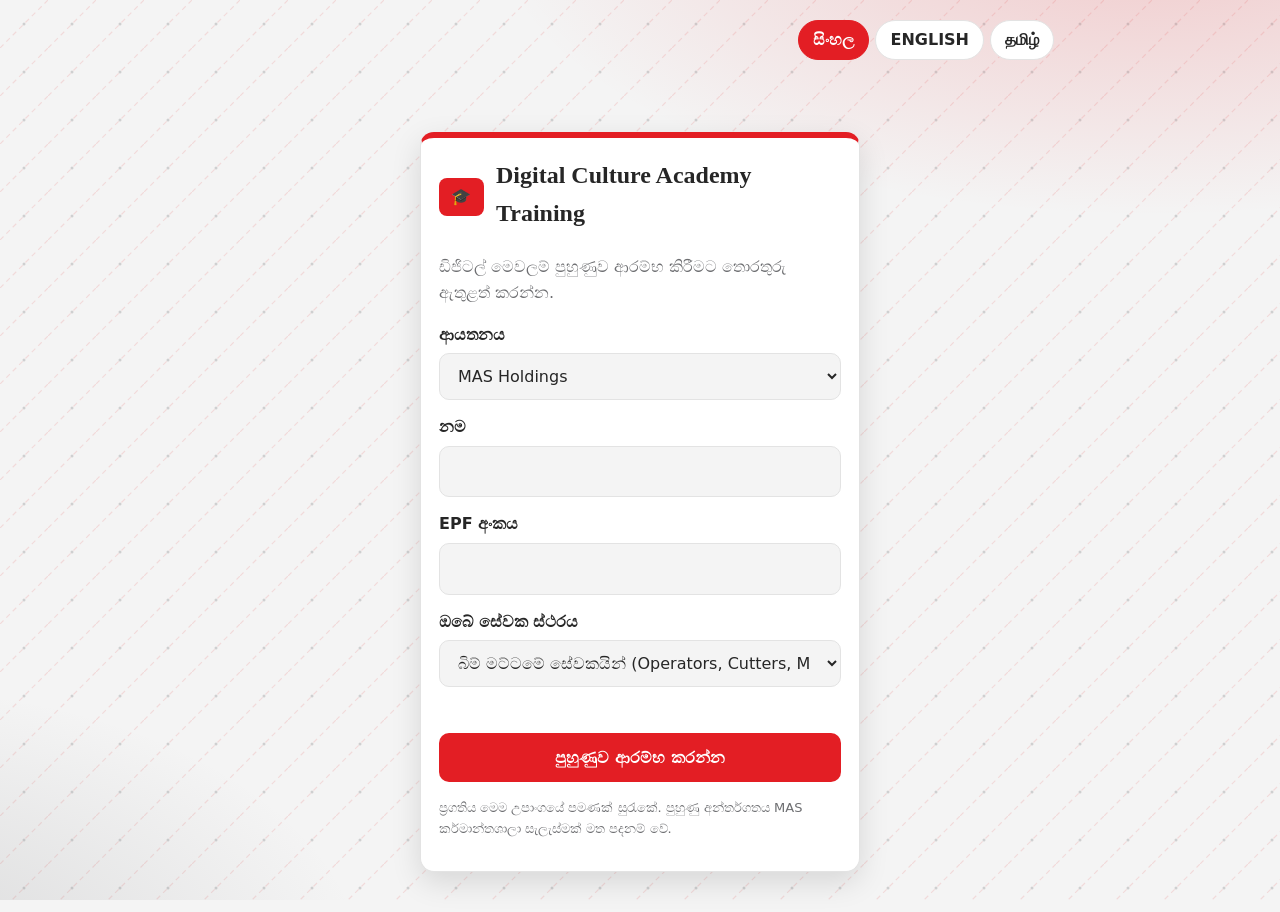
==== index.html @ 0a467a06 "Add files via upload" ====
<!DOCTYPE html>
<html lang="si"><head><meta charset="utf-8">
<meta name="viewport" content="width=device-width, initial-scale=1, viewport-fit=cover">
<title>Digital Culture Academy Training</title>
<style>
:root{box-sizing:border-box;padding-top:env(safe-area-inset-top,0px);padding-bottom:env(safe-area-inset-bottom,0px);--bg:#f4f4f4;--card:#fff;--tx:#262626;--mu:#6d6e71;--red:#e31e24;--bd:#e3e3e3;--ok:#1a8f4d;--soft:#fdeaea;color-scheme:light}
html{scroll-padding-top:env(safe-area-inset-top,0px)}
@media (prefers-color-scheme:dark){:root:not([data-theme="light"]){--bg:#1b1b1b;--card:#2a2a2a;--tx:#f2f2f2;--mu:#a7a9ac;--bd:#3d3d3d;--ok:#3ecf7a;--soft:#3a2223;color-scheme:dark}}
:root[data-theme="dark"]{--bg:#1b1b1b;--card:#2a2a2a;--tx:#f2f2f2;--mu:#a7a9ac;--bd:#3d3d3d;--ok:#3ecf7a;--soft:#3a2223;color-scheme:dark}
*{box-sizing:border-box}
html,body{margin:0}
body{background:var(--bg);color:var(--tx);font:16px/1.6 "Noto Sans Sinhala","Iskoola Pota","Nirmala UI",system-ui,-apple-system,"Segoe UI",sans-serif;min-height:100%}
.wrap{max-width:860px;margin:0 auto;padding:20px 16px 40px}
h1,h2,h3{font-family:Cambria,Georgia,"Noto Serif Sinhala",serif;margin:0 0 6px}
.hide{display:none!important}
.brand{display:flex;align-items:center;gap:12px;margin-bottom:6px}
.logo{background:var(--red);color:#fff;font-weight:800;letter-spacing:1px;padding:6px 12px;border-radius:8px;font-family:Arial,sans-serif}
.mu{color:var(--mu)}
.card{background:var(--card);border:1px solid var(--bd);border-radius:14px;padding:18px}
#login{max-width:440px;margin:8vh auto 0}
label{display:block;font-weight:600;margin:14px 0 6px}
input{width:100%;padding:12px 14px;border:1px solid var(--bd);border-radius:10px;font:inherit;background:var(--bg);color:var(--tx)}
input:focus,button:focus-visible{outline:2px solid var(--red);outline-offset:2px}
.btn{background:var(--red);color:#fff;border:0;border-radius:10px;padding:12px 18px;font:inherit;font-weight:700;cursor:pointer;width:100%;margin-top:18px}
.btn.ghost{background:transparent;color:var(--tx);border:1px solid var(--bd);width:auto;margin:0;padding:8px 14px;font-weight:600}
.err{color:var(--red);min-height:1.4em;margin-top:8px;font-size:14px}
.top{display:flex;justify-content:space-between;align-items:center;gap:10px;margin-bottom:16px}
.bar{height:10px;background:var(--bd);border-radius:6px;overflow:hidden}
.bar i{display:block;height:100%;background:var(--red);transition:width .3s}
.ways{display:flex;flex-wrap:wrap;gap:6px;margin:10px 0 18px}
.chip{font-size:12px;font-weight:700;padding:3px 10px;border-radius:20px;background:var(--soft);color:var(--red)}
.grid{display:grid;grid-template-columns:repeat(auto-fill,minmax(230px,1fr));gap:12px}
.tool{text-align:left;cursor:pointer;font:inherit;color:inherit;display:block;width:100%}
.tool:hover{border-color:var(--red)}
.ic{font-size:30px;line-height:1}
.tool h3{font-size:17px;margin:8px 0 4px}
.tool .bar{margin-top:10px;height:6px}
.steps{list-style:none;padding:0;margin:14px 0}
.steps li{display:flex;gap:12px;align-items:flex-start;padding:12px;border:1px solid var(--bd);border-radius:12px;margin-bottom:10px;background:var(--card)}
.steps input{width:22px;height:22px;margin-top:2px;accent-color:var(--red);flex:none}
.lab{font-size:12px;font-weight:700;color:var(--red);text-transform:uppercase}
.opt{display:block;width:100%;text-align:left;margin-top:8px;padding:12px;border:1px solid var(--bd);border-radius:10px;background:var(--bg);color:var(--tx);font:inherit;cursor:pointer}
.opt.good{border-color:var(--ok);background:var(--ok);color:#fff}
.opt.bad{border-color:var(--red)}
.tabs{display:flex;gap:8px;margin:14px 0}.tab{flex:1;padding:10px;border:1px solid var(--bd);border-radius:10px;background:var(--card);color:var(--tx);font:inherit;font-weight:700;cursor:pointer}.tab.on{background:var(--red);border-color:var(--red);color:#fff}select{width:100%;padding:12px 14px;border:1px solid var(--bd);border-radius:10px;font:inherit;background:var(--bg);color:var(--tx)}.kv{margin:0 0 10px}.kv b{color:var(--red)}ul.b{padding-left:20px;margin:6px 0}.star{background:var(--red);color:#fff}.note{font-size:13px;color:var(--mu);margin-top:16px}
.lang{display:flex;gap:6px;justify-content:flex-end;margin-bottom:10px}.lang button{padding:6px 14px;border:1px solid var(--bd);border-radius:20px;background:var(--card);color:var(--tx);font:inherit;font-weight:700;cursor:pointer}.lang button.on{background:var(--red);border-color:var(--red);color:#fff}.cert{border:6px double var(--red);border-radius:12px;padding:28px 16px;text-align:center;background:var(--card);margin-bottom:14px}.shot{border:2px dashed var(--bd);border-radius:12px;padding:22px;text-align:center;color:var(--mu);margin:8px 0 14px}img.sh{max-width:100%;border-radius:10px;border:1px solid var(--bd)}figure{margin:0 0 12px}.tab{font-size:14px}@media print{body *{visibility:hidden}#cert,#cert *{visibility:visible}#cert{position:absolute;left:0;top:0;width:100%}}body{background:radial-gradient(1100px 480px at 90% -8%,rgba(227,30,36,.20),transparent 60%),radial-gradient(900px 520px at -10% 108%,rgba(109,110,113,.20),transparent 55%),url("data:image/svg+xml,%3Csvg xmlns='http://www.w3.org/2000/svg' width='48' height='48'%3E%3Cpath d='M0 48L48 0' stroke='%23e31e24' stroke-opacity='.12' stroke-width='1.2' stroke-dasharray='5 4' fill='none'/%3E%3Ccircle cx='24' cy='24' r='1.5' fill='%236d6e71' fill-opacity='.28'/%3E%3C/svg%3E"),var(--bg);background-attachment:fixed}.top{background:linear-gradient(120deg,#e31e24,#7d0d12);color:#fff;border-radius:14px;padding:16px 18px}.top .mu{color:#ffe4e4}.top .btn.ghost{color:#fff;border-color:rgba(255,255,255,.7)}#login .card{border-top:6px solid var(--red);box-shadow:0 10px 30px rgba(0,0,0,.12)}.card{box-shadow:0 2px 10px rgba(0,0,0,.06)}.warn{background:var(--soft);border-left:4px solid var(--red);padding:10px 12px;border-radius:8px;margin:12px 0}ul.tips{list-style:none;padding-left:0}ul.tips li{padding-left:26px;position:relative;margin:9px 0}ul.tips li::before{content:"\2714";color:var(--ok);position:absolute;left:0;font-weight:700}</style></head>
<body><div class="wrap">
<div class="lang"><button data-l="si">සිංහල</button><button data-l="en">ENGLISH</button><button data-l="ta">தமிழ்</button></div>
<section id="login"><div class="card">
<div class="brand"><span class="logo">🎓</span><h1>Digital Culture Academy Training</h1></div>
<p class="mu" data-i="sub"></p>
<label for="co" data-i="co"></label><select id="co"><option>MAS Holdings</option><option>Coustermaize</option><option value="_o"></option></select>
<input id="co2" class="hide" style="margin-top:8px">
<label for="nm" data-i="nm"></label><input id="nm" autocomplete="name">
<label for="ep" data-i="ep"></label><input id="ep" inputmode="numeric" autocomplete="off">
<label for="ly" data-i="ly"></label><select id="ly"></select>
<div class="err" id="err" role="alert"></div>
<button class="btn" id="go" data-i="go"></button>
<p class="note" data-i="note"></p>
</div></section>
<section id="home" class="hide">
<div class="top"><div><h1 id="hi"></h1><div class="mu" id="sub"></div></div><button class="btn ghost" id="out" data-i="out"></button></div>
<div class="card"><b data-i="prog"></b> <span id="tp" class="mu"></span><div class="bar" style="margin-top:8px"><i id="tb"></i></div></div>
<div class="tabs"><button class="tab on" data-t="t1" data-i="t1"></button><button class="tab" data-t="t2" data-i="t2"></button><button class="tab" data-t="t3" data-i="t3"></button><button class="tab" data-t="t4" data-i="t4"></button></div>
<div id="t1"><div class="grid" id="grid"></div><p class="note" data-i="tn"></p></div>
<div id="t2" class="hide"></div><div id="t3" class="hide"></div><div id="t4" class="hide"></div>
</section>
<section id="mod" class="hide">
<button class="btn ghost" id="back" data-i="back"></button>
<div class="card" style="margin-top:14px">
<div class="ic" id="mi"></div><h2 id="mn"></h2><span class="chip" id="mw"></span>
<div id="mb"></div><ul class="steps" id="ms"></ul><div id="mq"></div>
</div></section>
</div>
<script>
var T=[
{i:'📊',n:'Digital Floor Dashboard',w:'Transparency',u:'TL, GL, Supervisors, IE, PCU, කළමනාකරුවන්',top:['පැයක ඉලක්කය vs සැබෑ ප්‍රතිදානය කියවීම','Live WIP, DHU සහ Downtime කේත','Line bottleneck හඳුනාගැනීම, Power BI/MES දත්ත'],f:'Line අසල Shop-floor huddles සහ Power BI/MES අභ්‍යාස',tips:['මුරය අවසානයේ නොව පැයෙන් පැය දත්ත යාවත්කාලීන කරන්න','අගයන් වෙනස් නොකර bottleneck එක හඳුනාගන්න','Downtime හේතු නිවැරදි කේතයෙන් සටහන් කර huddle එකේ සමාලෝචනය කරන්න'],k:'පැයක දත්ත නිරවද්‍යතාවය; DHU/WIP විචල්‍යතා ක්ෂණිකව හඳුනාගැනීම',q:[{q:'Dashboard දත්ත ඇතුළත් කළ යුත්තේ?',o:['මුරය අවසානයේ එකවර','පැයෙන් පැය','සතියකට වරක්'],a:1},{q:'DHU යනු?',o:['Defects per Hundred Units','Daily Hours Used','Digital Hub Update'],a:0}]},
{i:'👤',n:'Oracle Cloud HCM Self-Service',w:'Transparency',u:'සියලු Associates, TL, GL, කළමනාකරුවන්',top:['ආරක්ෂිත පිවිසුම','නිවාඩු ඉල්ලීම, Payslips, පෞද්ගලික තොරතුරු','කළමනාකරුවන්: Worklist හරහා අනුමැතිය'],f:'Kiosk/Mobile පරීක්ෂණ උපාංග සහ ද්විභාෂා දෘශ්‍ය මාර්ගෝපදේශ',tips:['නිවාඩු ඉල්ලන්න කලින් ශේෂය බලා නිවැරදි වර්ගය තෝරන්න','Kiosk භාවිතයෙන් පසු Sign out වන්න; මුරපද/OTP අන් අයට නොදෙන්න','TL/Supervisors දිනපතා Worklist බලා නිවාඩු නියමිත වේලාවට අනුමත/ප්‍රතික්ෂේප කරන්න'],k:'HR වෙත සාමාන්‍ය විමසීම් අඩුවීම; ස්වයං-සේවා භාවිතය',q:[{q:'Kiosk එකක වැඩ ඉවර වූ පසු?',o:['එසේම තබන්න','Sign out වන්න','යහළුවාට මුරපදය දෙන්න'],a:1},{q:'නිවාඩු අනුමැතිය ප්‍රමාද වුණොත්?',o:['බලපෑමක් නැත','වැටුප් ගණනයට බලපෑ හැක','Dashboard නතර වේ'],a:1}]},
{i:'🚨',n:'Andon System',w:'Risk',u:'Associates, TL, GL, Mechanics, Line QC',top:['Line-stop බලය (Jidoka)','දෝෂ වර්ග: Quality, Machine, Material, Safety','Timed escalation සහ RCA සමඟ ඇමතුම වැසීම'],f:'Line එකේ Mock Drills සහ මුර අනුව Roleplay',tips:['බොත්තම එබූ සේවකයාට දොස් නොකියා අගය කරන්න','එක් එක් මුරයට/දෝෂ වර්ගයට නම් කළ වගකිවයුත්තෙකු පුවරුවේ තබන්න','RCA සටහන් නොකර signal එක Reset කරන්න එපා','Escalation කාල (L1 TL තත්පර 30–90, L2 මිනිත්තු 2, L3 මිනිත්තු 5–10) නිදර්ශනයකි; MOS සමඟ තහවුරු කරන්න'],k:'Signal-to-Resolution Time (SRT) අඩුවීම; Repeat calls අවම වීම',q:[{q:'Andon බොත්තම එබූ සේවකයාට?',o:['දොස් කියන්න','අගය කරන්න','නොසලකන්න'],a:1},{q:'ගැටලුව විසඳූ පසු Reset කිරීමට පෙර?',o:['RCA සටහන් කිරීම','කිසිවක් නැත','Dashboard වසන්න'],a:0}]},
{i:'🧵',n:'3D Digital Co-creation',w:'Collaboration',u:'Designers, 3D Technologists, Pattern Makers, Merchandisers',top:['Browzwear / CLO / Optitex භාවිතය','MAS Scan Hub: සත්‍ය Stretch/Drape දත්ත','Inclusive Avatars මත Stress mapping; CLO-SET annotations සහ Virtual sign-off'],f:'Digital Sandbox හි Project Lab සැසි',tips:['සාමාන්‍ය fabric settings වෙනුවට Scan Hub Digital Twin දත්ත භාවිත කරන්න','කැපීමට පෙර Stress/Pressure mapping සහ grading පරීක්ෂා කරන්න','නාමකරණ රීති සහ Version Control පවත්වා, Virtual sign-off ලද version එක පමණක් නිෂ්පාදනයට දෙන්න','ඊමේල් වෙනුවට 3D ආකෘතිය මත Annotations යොදන්න'],k:'First-time-right සාම්පල වැඩිවීම; භෞතික සාම්පල නාස්තිය අඩුවීම',q:[{q:'නිෂ්පාදනයට මුදා හැරිය යුත්තේ?',o:['ඕනෑම version එකක්','ගනුදෙනුකරු Virtual sign-off කළ version එක','අලුත්ම ගොනුව'],a:1},{q:'MAS Scan Hub හි වටිනාකම?',o:['සත්‍ය Stretch/Drape දත්ත සැපයීම','Payslip මුද්‍රණය','Andon signal'],a:0}]},
{i:'⚙️',n:'SAP System',w:'Digital Training',u:'PCU, Stores, Procurement, QA, IE, Planning',top:['Clean Master Data: BOM, Routing, Work centers','PP (MRP), MM (GRN, තොග), QM (දෝෂ වාර්තා)'],f:'Role-based UAT Sandbox අභ්‍යාස සහ ක්‍රියාවලි සිතියම්ගත කිරීම',tips:['මිනුම් ඒකක හා ප්‍රමාණ නිවැරදිව පරීක්ෂා කරන්න','GRN සහ තොග නිකුත් කිරීම එසැණින් SAP MM හි සටහන් කරන්න','WhatsApp/පෞද්ගලික Excel workarounds නවත්වා SAP ක්‍රියාවලියේම ගනුදෙනු කරන්න'],k:'තොග විෂමතා සහ Engineering change දෝෂ අඩුවීම',q:[{q:'GRN සටහන් නොකළොත්?',o:['MRP හි ව්‍යාජ හිඟයක් පෙනේ','කිසිවක් නොවේ','Andon නතර වේ'],a:0},{q:'Workarounds (WhatsApp/Excel) ගැන?',o:['දිරිමත් කරන්න','නවත්වා SAP තුළම ගනුදෙනු කරන්න','රහසිගතව කරන්න'],a:1}]},
{i:'🗂️',n:'HRIS (Core HR & Payroll)',w:'Digital Training',u:'HR Executives, Payroll Officers, T&A Clerks',top:['බඳවා ගැනීම්/ඉවත් කිරීම්; නිවැරදි Legal Employer/BU','Biometric පැමිණීම සැසඳීම','EPF/ETF/APIT අනුකූලතාව සහ Audit readiness'],f:'Payroll parallel-testing සමඟ Role-based වැඩමුළු',tips:['නව සේවකයා ඇතුළත් කිරීමේදී Legal Employer, BU, Biometric ID තහවුරු කරන්න','දත්ත ඇතුළත් කරන්නා සහ අනුමත කරන්නා වෙන් කරන්න (Segregation of duties)','හැඳුනුම්පත්, බැංකු, වැටුප් වාර්තා අනාරක්ෂිත හෝ පෞද්ගලික උපාංගවල ගබඩා නොකරන්න'],k:'වැටුප් ගණනය දෝෂ සහ HR Audit failures බිංදුව',q:[{q:'Legal Employer වැරදි ලෙස තේරුවොත්?',o:['වැටුප් සැකසුම අසාර්ථක විය හැක','බලපෑමක් නැත','Dashboard යාවත්කාලීන වේ'],a:0},{q:'Segregation of duties යනු?',o:['ඇතුළත් කරන්නා සහ අනුමත කරන්නා වෙන් කිරීම','එකම අයෙකු සියල්ල කිරීම','දත්ත මැකීම'],a:0}]},
{i:'📁',n:'SharePoint',w:'Collaboration',u:'TL/GL (මූලික), කාර්යාලීය සහ තාක්ෂණික කාර්ය මණ්ඩලය',top:['Document Libraries, Permission levels','Version History, Check-in/Check-out','Co-authoring; email attachments වෙනුවට links'],f:'MS Teams සමඟ අන්තර්ක්‍රියාකාරී සැසි සහ ගොනු සංවිධාන අභ්‍යාස',tips:['Attachments වෙනුවට SharePoint link බෙදාගන්න','"Anyone with the link" භාවිත නොකර අදාළ අයට පමණක් View/Edit දෙන්න','වැදගත් SOP edit කිරීමේදී Check-out සහ Version History භාවිත කරන්න'],k:'වැරදි/පැරණි SOP හෝ Tech Pack භාවිතය නතර වීම',q:[{q:'Share කිරීමට හොඳම ක්‍රමය?',o:['Email attachment','SharePoint link (සීමිත අවසර සමඟ)','Anyone with the link'],a:1},{q:'SOP edit කිරීමේදී?',o:['Check-out + Version History','පිටපත් කිහිපයක් කරන්න','Desktop එකේ සුරකින්න'],a:0}]},
{i:'🤖',n:'AI Prompting',w:'Aspire to Inspire',u:'කාර්යාලීය, IE, Planning, HR, 3D Design, කළමනාකරුවන්',top:['Prompt: Role + Context + Task + Constraints + Format','Power BI/Excel/වාර්තා සාරාංශ','Brand IP සහ PII ආරක්ෂාව; මිනිස් සත්‍යාපනය'],f:'Prompt Engineering වැඩමුළු සහ Brand IP Case Studies',tips:['IT අනුමත Enterprise AI (උදා: Copilot) පමණක් භාවිත කරන්න','නිකුත් නොකළ මෝස්තර, Tech Packs, මිල, Scan Hub දත්ත, සේවක PII පොදු AI අඩවිවලට නොදාන්න','AI පිළිතුරු (Excel/DAX/වාර්තා) භාවිතයට පෙර මිනිසා සත්‍යාපනය කරන්න (Human-in-the-loop)'],k:'වාර්තා කාලය අඩුවීම; Brand IP/PII කාන්දුවීම් බිංදුව',q:[{q:'අනුමත නොකළ පොදු AI අඩවියකට දැමිය හැක්කේ?',o:['නිකුත් නොකළ මෝස්තර','රහස් නොවන සාමාන්‍ය ප්‍රශ්නයක්','Tech Pack'],a:1},{q:'Prompt ව්‍යුහයට අයත් නොවන්නේ?',o:['Role','Constraints','Password'],a:2}]}
];
var PRI=[[2,1],[0,2,1],[4,5,3,6,7],[0,2,1,7]];
var LY={si:['බිම් මට්ටමේ සේවකයින් (Operators, Cutters, Mechanics, Helpers)','පෙරමුණු නායකයින් (TL, GL, Supervisors, QC)','තාක්ෂණික හා පරිපාලන (IE, PCU, Stores, QA, HR, Designers)','කර්මාන්තශාලා කළමනාකාරිත්වය'],ta:['பணித்தள ஊழியர்கள் (Operators, Cutters, Mechanics, Helpers)','முன்னணித் தலைவர்கள் (TL, GL, Supervisors, QC)','தொழில்நுட்ப மற்றும் நிர்வாகப் பணியாளர்கள் (IE, PCU, Stores, QA, HR, Designers)','தொழிற்சாலை நிர்வாகம்']};
var I={si:{sub:'ඩිජිටල් මෙවලම් පුහුණුව ආරම්භ කිරීමට තොරතුරු ඇතුළත් කරන්න.',co:'ආයතනය',oth:'වෙනත් (නම ටයිප් කරන්න)',nm:'නම',ep:'EPF අංකය',ly:'ඔබේ සේවක ස්ථරය',go:'පුහුණුව ආරම්භ කරන්න',note:'ප්‍රගතිය මෙම උපාංගයේ පමණක් සුරැකේ. පුහුණු අන්තර්ගතය MAS කර්මාන්තශාලා සැලැස්මක් මත පදනම් වේ.',out:'ඉවත් වන්න',hi:'ආයුබෝවන්, ',prog:'මුළු ප්‍රගතිය',t1:'මෙවලම්',t2:'සැලැස්ම',t3:'දැනුම',t4:'සහතිකය',star:'★ ප්‍රමුඛ',done:'සම්පූර්ණයි ✓',back:'← මෙවලම් වෙත',who:'කාටද',top:'පුහුණු විෂය මාලාව',fmt:'පුහුණු ආකෘතිය',tips:'අනුගමනය කළ යුතු උපදෙස්',kpi:'සාර්ථකත්ව මිනුම (KPI)',s1:'විෂය මාලාව සහ උපදෙස් කියවා තේරුම් ගත්තා',s2:'පුහුණු ආකෘතිය අනුව ප්‍රායෝගික අභ්‍යාසය කළා',s3:'ඉහත උපදෙස් දෛනික රාජකාරියේදී අනුගමනය කරන බවට පොරොන්දු වෙමි',shot:'තිර රූප',shotph:'තිර රූප ඉක්මනින් එකතු කෙරේ',ban:'',ct:'සම්පූර්ණ කිරීමේ සහතිකය',cb1:'මෙයින් සහතික කරනුයේ:',cb2:'ඩිජිටල් මෙවලම් පුහුණුවේ තම ස්ථරයට අදාළ ප්‍රමුඛ මෙවලම් සාර්ථකව සම්පූර්ණ කළ බවයි.',cl:'ඔබේ ස්ථරයේ ★ ප්‍රමුඛ මෙවලම් සියල්ල 100% කළ විට සහතිකය ලැබේ. ඉතිරි: ',pr:'මුද්‍රණය / PDF ලෙස සුරකින්න',e1:'ආයතනයේ නම ඇතුළත් කරන්න.',e2:'කරුණාකර නම ඇතුළත් කරන්න.',e3:'EPF අංකය ඉලක්කම් 3–10 ක් විය යුතුය.',tn:'★ = ඔබේ ස්ථරයට ප්‍රමුඛ මෙවලම්. හැම මෙවලමකම: කරුණු ඉගෙන ගන්න, අභ්‍යාසය කරන්න, quiz එක නිවැරදිව පිළිතුරු දෙන්න.',sg:'සුභ පැතුම්! මෙම මෙවලමේ පුහුණුව සම්පූර්ණයි ✓'},
ta:{sub:'பயிற்சியைத் தொடங்க விவரங்களை உள்ளிடவும்.',co:'நிறுவனம்',oth:'மற்றவை (பெயரை உள்ளிடவும்)',nm:'பெயர்',ep:'EPF எண்',ly:'உங்கள் பணியாளர் நிலை',go:'பயிற்சியைத் தொடங்கு',note:'முன்னேற்றம் இந்தச் சாதனத்தில் மட்டுமே சேமிக்கப்படும். பயிற்சி உள்ளடக்கம் MAS தொழிற்சாலைத் திட்டத்தை அடிப்படையாகக் கொண்டது.',out:'வெளியேறு',hi:'வணக்கம், ',prog:'மொத்த முன்னேற்றம்',t1:'கருவிகள்',t2:'திட்டம்',t3:'அறிவு',t4:'சான்றிதழ்',star:'★ முக்கியம்',done:'முடிந்தது ✓',back:'← கருவிகளுக்குத் திரும்பு',who:'யாருக்கு',top:'பாடத்திட்டம்',fmt:'பயிற்சி முறை',tips:'பின்பற்ற வேண்டிய வழிகாட்டல்கள்',kpi:'வெற்றி அளவீடு (KPI)',s1:'பாடத்திட்டத்தையும் வழிகாட்டல்களையும் படித்துப் புரிந்துகொண்டேன்',s2:'பயிற்சி முறைப்படி நடைமுறைப் பயிற்சி செய்தேன்',s3:'மேற்கண்ட வழிகாட்டல்களை அன்றாடப் பணியில் பின்பற்றுவேன்',shot:'திரைப்பிடிப்புகள்',shotph:'திரைப்பிடிப்புகள் விரைவில் சேர்க்கப்படும்',ban:'குறிப்பு: பாடத்திட்டம், வழிகாட்டல்கள், வினாடி வினா ஆகியவை தற்போது சிங்களத்தில் மட்டுமே உள்ளன.',ct:'நிறைவுச் சான்றிதழ்',cb1:'இதன் மூலம் சான்றளிக்கப்படுவது:',cb2:'டிஜிட்டல் கருவிகள் பயிற்சியில் தனது நிலைக்கான முக்கிய கருவிகளை வெற்றிகரமாக நிறைவு செய்துள்ளார்.',cl:'உங்கள் நிலைக்கான ★ முக்கிய கருவிகள் அனைத்தையும் 100% முடித்தால் சான்றிதழ் கிடைக்கும். மீதமுள்ளவை: ',pr:'அச்சிடு / PDF ஆகச் சேமி',e1:'நிறுவனத்தின் பெயரை உள்ளிடவும்.',e2:'பெயரை உள்ளிடவும்.',e3:'EPF எண் 3–10 இலக்கங்களாக இருக்க வேண்டும்.',tn:'★ = உங்கள் நிலைக்கு முக்கிய கருவிகள். ஒவ்வொரு கருவியிலும்: படிக்கவும், பயிற்சி செய்யவும், வினாடி வினாவுக்குச் சரியாகப் பதிலளிக்கவும்.',sg:'வாழ்த்துகள்! இந்தக் கருவியின் பயிற்சி நிறைவடைந்தது ✓'}};
var TIPS_SI=[["වැඩ මුරය අවසානයේදී එකවර දත්ත පිරවීම නතර කර පැයෙන් පැය සජීවී ප්‍රතිදානය යාවත්කාලීන කරන්න.", "අඩු කාර්යක්ෂමතාවයක් හෝ ඉහළ WIP ප්‍රමාණයක් පෙන්වන විට අගයන් වෙනස් නොකර Line bottleneck ස්ථානය හඳුනා ගැනීමට එය යොදා ගන්න.", "යන්ත්‍ර දෝෂ, අමුද්‍රව්‍ය ප්‍රමාද හෝ Style changeover වැනි Downtime හේතු නිවැරදි කේත යටතේ සටහන් කර දෛනික Line huddles වලදී ඒවා සමාලෝචනය කරන්න."], ["නිවාඩු ඉල්ලුම් කිරීමේදී (Navigator -> Me -> Absences) ඔබේ ඉතිරි නිවාඩු ශේෂය කලින් පරීක්ෂා කර නිවැරදි නිවාඩු වර්ගය තෝරන්න.", "පොදු Kiosk උපාංගයක් භාවිත කළ සැණින් අනිවාර්යයෙන්ම Sign out වන්න; කිසි විටෙකත් මුරපද හෝ OTP අංක අන් අයට ලබා නොදෙන්න.", "TLs සහ Supervisors දිනපතා Navigator -> My Team -> Worklist පරීක්ෂා කර නිවාඩු ඉල්ලීම් නියමිත වේලාවට අනුමත කිරීම හෝ ප්‍රතික්ෂේප කිරීම සිදු කරන්න.", "Payslips හා Total compensation statements මාසිකව පරීක්ෂා කර, ගැටලුවක් ඇත්නම් Oracle HR Help Desk හරහා නිල වශයෙන් යොමු කරන්න."], ["දෝෂ සහිත ඇඟලුම් ඉදිරියට යාම වැළැක්වීමට Andon බොත්තම එබූ සේවකයාට දොස් නොකියා ඔහුව හෝ ඇයව අගය කරන්න.", "වගකීම බෙදී යාම වැළැක්වීමට, එක් එක් වැඩ මුරයට හා දෝෂ වර්ගයට (Quality, Machine, Material, Safety) නම් කළ වගකිවයුත්තෙකු පුවරුවේ ප්‍රදර්ශනය කරන්න.", "ගැටලුව විසඳූ පසු Root Cause Analysis (RCA) සටහන් නොකර සංඥාව Reset කිරීමෙන් වළකින්න; Signal-to-Resolution Time (SRT) දත්ත සතිපතා සමාලෝචනය කරන්න."], ["මෘදුකාංගයේ සාමාන්‍ය රෙදිපිළි සැකසුම් වෙනුවට MAS Scan Hub මඟින් සැකසූ සත්‍ය Stretch හා Drape සහිත Digital Twin දත්ත පමණක් භාවිත කරන්න.", "භෞතික රෙදි කැපීමට පෙර Inclusive Avatars මත Stress/Pressure mapping සහ Graphic grading පරීක්ෂා කර Fit දෝෂ ඉවත් කරන්න.", "CLO-SET හෝ Stylezone හි දැඩි නාමකරණ රීති හා Version Control පවත්වාගෙන යමින් ගනුදෙනුකරුගේ Virtual sign-off ලද සංස්කරණය පමණක් නිෂ්පාදනයට මුදා හරින්න.", "දීර්ඝ ඊමේල් පණිවිඩ වෙනුවට 3D ආකෘතිය මත ඍජුවම 3D Annotations හා සජීවී සටහන් යොදා අදහස් හුවමාරු කරන්න."], ["Material Master, BOM, Work center සහ Routing දත්ත ඇතුළත් කිරීමේදී මිනුම් ඒකක හා ප්‍රමාණ නිවැරදිව පරීක්ෂා කර Clean Data පවත්වා ගන්න.", "ගබඩාවට ලැබෙන අමුද්‍රව්‍ය (GRN) හා තොග නිකුත් කිරීම් එසැණින් SAP MM හි සටහන් කරන්න; නැතහොත් MRP ධාවනයේදී ව්‍යාජ හිඟයක් පෙන්වයි.", "WhatsApp හෝ පෞද්ගලික Excel පත්‍රිකා හරහා සිදු කරන අතුරු ක්‍රම (Workarounds) සම්පූර්ණයෙන් නතර කර SAP සම්මත ක්‍රියාවලිය තුළම ගනුදෙනු කරන්න."], ["නව සේවකයින් පද්ධතියට ඇතුළත් කිරීමේදී නිවැරදි Legal Employer, Business Unit සහ Biometric ID අංක නිවැරදිව ගැළපේ දැයි තහවුරු කරන්න.", "Oracle Advanced HCM Controls මූලධර්මවලට අනුකූලව වැටුප් දත්ත ඇතුළත් කරන නිලධාරියා සහ එය අනුමත කරන නිලධාරියා වෙන් කර (Segregation of duties) තබා ගන්න.", "හැඳුනුම්පත්, බැංකු සහ වැටුප් තොරතුරු ඇතුළත් HRIS වාර්තා අනාරක්ෂිත පරිගණකවල හෝ පෞද්ගලික උපාංගවල ගබඩා කිරීමෙන් වළකින්න."], ["එකම ගොනුවේ පිටපත් ගණනාවක් Email attachments ලෙස යැවීම නතර කර SharePoint සබැඳිය (Link) පමණක් බෙදා ගන්න.", "ෆෝල්ඩර හා ගොනු සඳහා \"Anyone with the link\" විකල්පය භාවිත නොකර අදාළ පුද්ගලයින්ට පමණක් View හෝ Edit ප්‍රවේශ අවසර සීමා කරන්න.", "වැදගත් SOP ලේඛන සංස්කරණය කිරීමේදී Check-out විධානය සහ Version History භාවිත කර අත්වැරදීමකින් දත්ත මැකී යාම වළක්වා ගන්න."], ["නිවැරදි ප්‍රතිඵල ලබා ගැනීමට Role + Context + Task + Constraints + Format ව්‍යුහයෙන් Prompt ලියන්න (උදා: \"ඇඟලුම් කර්මාන්තශාලාවක IE කෙනෙකු ලෙස, පහත නිර්නාමික මැහුම් දත්ත ඇසුරින් පැයක ඉලක්කය සපුරාලීමට පියවර 3 ක සැලැස්මක් වගුවකින් දෙන්න\").", "නිකුත් නොකළ මෝස්තර, Tech Packs, මිල ගණන්, MAS Scan Hub දත්ත හෝ සේවක පෞද්ගලික PII තොරතුරු කිසි විටෙකත් අනුමත නොකළ පොදු AI වෙබ් අඩවිවලට ඇතුළත් නොකරන්න.", "AI මඟින් ලබා දෙන Excel/DAX සූත්‍ර හෝ වාර්තා කෙලින්ම භාවිත නොකර, අවසන් තීරණයට පෙර මිනිස් විනිශ්චයෙන් සත්‍යාපනය (Human-in-the-loop) කරන්න."]];var RISK_SI=["මිනිත්තු 480 ක සම්මත මුරයක, පැයක ඉලක්කය, Live WIP, DHU, අක්‍රිය කාල හේතු සහ කාර්යක්ෂමතාව නිසි වේලාවට සටහන් වූ විට පමණක් පුවරුවේ ප්‍රයෝජනය ලැබේ. දවස පුරා කඩදාසියේ ලියා මුරය අවසානයේ එකවර ඇතුළත් කිරීමෙන් සජීවී පාලනය සම්පූර්ණයෙන්ම බිඳ වැටේ.", "බිම් මට්ටමේ සේවකයින් පොදු Kiosk හෝ හවුල් ටැබ්ලට් හරහා පිවිසෙන නිසා ගිණුම් ආරක්ෂාව ගැන දැඩි සැලකිල්ලක් අවශ්‍යයි. කළමනාකරුවන් නිවාඩු අනුමැතිය ප්‍රමාද කළොත් මාසික වැටුප් ගණනයට ඍජුවම බාධා විය හැක (Oracle Release 26A මාර්ගෝපදේශය).", "Andon යනු ආලෝක සංඥාවක් පමණක් නොව, දෝෂයක් දුටු සැනින් පේළිය නැවැත්වීමේ බලය සේවකයාට දෙන පද්ධතියකි (Toyota Jidoka). නිෂ්පාදන පීඩනයෙන් ඇමතුම් යටපත් කිරීම හෝ බොත්තම එබූවන්ට දොස් කීම නිසා සති කිහිපයකින් භාවිතය බිඳ වැටේ. Escalation කාල (L1 TL තත්පර 30–90, L2 Supervisor මිනිත්තු 2, L3 Maintenance මිනිත්තු 5–10) නිදර්ශන පමණි; සැබෑ අගයන් MOS කණ්ඩායම සමඟ තහවුරු කරගන්න.", "3D ගොනු නිසි ලෙස පාලනය නොකළහොත් කැපුම් හා මැහුම් අංශ වෙත පැරණි සංස්කරණ යාමේ අවදානමක් පවතී.", "වැරදි Master Data හෝ ප්‍රමාද වූ දත්ත ඇතුළත් කිරීම් නිසා MRP ගණනය වැරදී අනවශ්‍ය මිලදී ගැනීම් හෝ නිෂ්පාදන ප්‍රමාද ඇති වේ.", "HR නිලධාරීන්ට \"Zero-audit failure\", EPF, ETF, APIT අනුකූලතාව සහ Biometric දත්ත හැසිරවීම ප්‍රමුඛයි. සේවකයෙකු නිර්මාණයේදී නිවැරදි Legal Employer තේරීමට අපොහොසත් වීමෙන් මාසය අවසානයේ මුළු වැටුප් සැකසුමම අසාර්ථක වූ උදාහරණයක් ඇත.", "SOP, ගුණාත්මක විගණන වාර්තා සහ Tech Packs සඳහා SharePoint \"තනි සත්‍ය මූලාශ්‍රය\" (Single Source of Truth) ලෙස භාවිත කළ යුතුයි.", "MAS සේවය කරන ගෝලීය සන්නාමවල (Victoria’s Secret, Calvin Klein, Marks & Spencer ආදී) Brand IP ආරක්ෂාව ප්‍රමුඛතාවය නිසා IT අනුමත Enterprise AI මෙවලම් (ආයතනික දත්ත ආරක්ෂිත Microsoft Copilot, CLO AI වැනි) පමණක් භාවිත කළ යුතුයි."];var E=[{"u": "TL, GL, Supervisors, IE, PCU, managers", "top": ["Reading hourly target vs actual output", "Live WIP, DHU and Downtime codes", "Finding line bottlenecks with Power BI/MES data"], "f": "Short shop-floor huddles beside the line and Power BI/MES hands-on exercises", "k": "Hourly data accuracy; instant detection of DHU and WIP variances", "risk": "In a standard 480-minute shift, the board is useful only when the hourly target, live WIP, DHU, downtime reasons and efficiency are recorded on time. Writing on paper all day and entering everything at shift end breaks live control completely.", "tips": ["Stop filling in data all at once at the end of the shift; update live output hour by hour.", "When low efficiency or high WIP shows, use it to find the line bottleneck without altering the values.", "Record downtime reasons (machine faults, material delays, style changeovers) under the correct codes and review them at daily line huddles."], "q": [{"q": "When should dashboard data be entered?", "o": ["All at once at shift end", "Hour by hour", "Once a week"]}, {"q": "What does DHU stand for?", "o": ["Defects per Hundred Units", "Daily Hours Used", "Digital Hub Update"]}]}, {"u": "All associates, TL, GL, managers", "top": ["Secure login", "Leave requests, payslips, personal details", "Managers: approvals through the Worklist"], "f": "Kiosk/mobile test devices and bilingual visual guides", "k": "Fewer routine HR queries; self-service usage", "risk": "Floor associates log in through shared kiosk computers or tablets, so account security needs strict care. If managers delay leave approvals, monthly payroll calculation can be disrupted (Oracle Release 26A guide).", "tips": ["When applying for leave (Navigator -> Me -> Absences), first check your leave balance and choose the correct leave type.", "Always sign out right after using a shared kiosk; never share passwords or OTP numbers with anyone.", "TLs and Supervisors must check Navigator -> My Team -> Worklist daily and approve or reject leave requests on time.", "Check payslips and total compensation statements every month; if there is a problem, raise it officially through the Oracle HR Help Desk."], "q": [{"q": "What to do when you finish at a kiosk?", "o": ["Leave it as it is", "Sign out", "Give your password to a friend"]}, {"q": "If leave approval is delayed?", "o": ["No effect", "It can affect payroll calculation", "The dashboard stops"]}]}, {"u": "Associates, TL, GL, mechanics, line QC", "top": ["Line-stop authority (Jidoka)", "Fault types: Quality, Machine, Material, Safety", "Timed escalation and closing the call with RCA"], "f": "Mock drills on the line and role-play by shift", "k": "Lower Signal-to-Resolution Time (SRT); fewer repeat calls", "risk": "Under Toyota Jidoka, Andon is not just a light signal but the authority to stop the line the moment a fault is seen. If managers suppress calls under production pressure or blame people who press the button, usage collapses within weeks. Example escalation times (L1 TL 30–90 seconds, L2 Supervisor 2 minutes, L3 Maintenance 5–10 minutes) are illustrative; confirm real values with the MOS team.", "tips": ["Do not blame the associate who presses the Andon button; appreciate them so defective garments do not move forward.", "Display a named responsible person for each shift and fault type (Quality, Machine, Material, Safety) on the board to avoid shared responsibility.", "Do not reset the signal before recording the Root Cause Analysis (RCA); review SRT data weekly."], "q": [{"q": "How should the associate who pressed Andon be treated?", "o": ["Blame them", "Appreciate them", "Ignore them"]}, {"q": "Before resetting after the issue is solved?", "o": ["Record the RCA", "Nothing", "Close the dashboard"]}]}, {"u": "Designers, 3D technologists, pattern makers, merchandisers", "top": ["Using Browzwear / CLO / Optitex", "MAS Scan Hub: real stretch and drape data", "Stress mapping on inclusive avatars; CLO-SET annotations and virtual sign-off"], "f": "Project lab sessions in a digital sandbox", "k": "More first-time-right samples; less physical sample waste", "risk": "If 3D files are not controlled properly, old versions can reach the cutting and sewing departments.", "tips": ["Use only Digital Twin data with real stretch and drape from the MAS Scan Hub, not generic fabric settings in the software.", "Before cutting physical fabric, check stress/pressure mapping on inclusive avatars and graphic grading to remove fit errors.", "Keep strict naming rules and version control in CLO-SET or Stylezone; release to production only the version with the customer’s virtual sign-off.", "Instead of long emails, exchange feedback with 3D annotations and live notes directly on the 3D model."], "q": [{"q": "What should be released to production?", "o": ["Any version", "The version with customer virtual sign-off", "The newest file"]}, {"q": "Value of the MAS Scan Hub?", "o": ["Provides real stretch/drape data", "Printing payslips", "Andon signals"]}]}, {"u": "PCU, Stores, Procurement, QA, IE, Planning", "top": ["Clean master data: BOM, routing, work centers", "PP (MRP), MM (GRN, stock), QM (defect records)"], "f": "Role-based UAT sandbox exercises and process mapping", "k": "Fewer stock discrepancies and engineering change errors", "risk": "Wrong master data or late data entry makes MRP calculations wrong, causing unnecessary purchases or production delays.", "tips": ["When entering Material Master, BOM, work center and routing data, check units of measure and quantities and keep the data clean.", "Record goods received (GRN) and stock issues in SAP MM immediately; otherwise MRP shows false shortages.", "Stop workarounds through WhatsApp or personal Excel sheets completely and transact within the standard SAP process."], "q": [{"q": "If GRN is not recorded?", "o": ["MRP shows a false shortage", "Nothing happens", "Andon stops"]}, {"q": "Workarounds (WhatsApp/Excel)?", "o": ["Encourage them", "Stop and transact inside SAP", "Do them secretly"]}]}, {"u": "HR executives, payroll officers, T&A clerks", "top": ["Hiring and exits; correct Legal Employer/BU", "Matching biometric attendance", "EPF/ETF/APIT compliance and audit readiness"], "f": "Role-based workshops with payroll parallel testing", "k": "Zero payroll errors and zero HR audit failures", "risk": "HR officers must maintain zero-audit failure, EPF, ETF and APIT compliance, and careful biometric data handling. In one example, failing to choose the correct Legal Employer when creating an employee made the whole month-end payroll run fail.", "tips": ["When adding new employees, confirm that the Legal Employer, Business Unit and Biometric ID are correct and matching.", "In line with Oracle Advanced HCM Controls principles, keep the officer who enters payroll data separate from the officer who approves it (segregation of duties).", "Avoid storing HRIS records containing ID, bank and salary information on unsecured computers or personal devices."], "q": [{"q": "If the Legal Employer is chosen wrongly?", "o": ["Payroll processing can fail", "No effect", "Dashboard updates"]}, {"q": "What is segregation of duties?", "o": ["Separating the person who enters from the person who approves", "One person doing everything", "Deleting data"]}]}, {"u": "TL/GL (basic), office and technical staff", "top": ["Document libraries, permission levels", "Version history, check-in/check-out", "Co-authoring; links instead of email attachments"], "f": "Interactive MS Teams sessions and file-organizing exercises", "k": "Wrong or outdated SOPs and tech packs stop being used", "risk": "SharePoint should be the single source of truth for SOPs, quality audit reports and tech packs.", "tips": ["Stop emailing many copies of one file as attachments; share only the SharePoint link.", "Do not use \"Anyone with the link\"; limit View or Edit access to the relevant people only.", "When editing important SOPs, use Check-out and Version History to prevent accidental data loss."], "q": [{"q": "Best way to share?", "o": ["Email attachment", "SharePoint link (limited permissions)", "Anyone with the link"]}, {"q": "When editing an SOP?", "o": ["Check-out + Version History", "Make several copies", "Save on the desktop"]}]}, {"u": "Office staff, IE, planning, HR, 3D design, managers", "top": ["Prompt: Role + Context + Task + Constraints + Format", "Power BI/Excel/report summaries", "Brand IP and PII protection; human verification"], "f": "Prompt-engineering workshops and Brand IP case studies", "k": "Faster reports; zero Brand IP/PII leaks", "risk": "Protecting the Brand IP of the global brands MAS serves (Victoria’s Secret, Calvin Klein, Marks & Spencer, etc.) is the top priority, so use only IT-approved enterprise AI tools (e.g. Microsoft Copilot with enterprise data protection, CLO AI).", "tips": ["Write prompts as Role + Context + Task + Constraints + Format. Example: \"As an IE in an apparel factory, using the anonymous sewing data below, give a 3-step plan in a table to meet the hourly target.\"", "Never enter unreleased designs, tech packs, prices, MAS Scan Hub data or employee PII into unapproved public AI websites.", "Do not use AI-generated Excel/DAX formulas or reports directly; verify them with human judgment before the final decision (human-in-the-loop)."], "q": [{"q": "What may go into an unapproved public AI site?", "o": ["Unreleased designs", "A general question with nothing confidential", "A tech pack"]}, {"q": "Which is NOT part of prompt structure?", "o": ["Role", "Constraints", "Password"]}]}];I.en={"sub": "Enter your details to start the digital tools training.", "co": "Company", "oth": "Other (type name)", "nm": "Name", "ep": "EPF number", "ly": "Your employee level", "go": "Start training", "note": "Progress is saved on this device only. Training content is based on a MAS factory plan.", "out": "Log out", "hi": "Welcome, ", "prog": "Overall progress", "t1": "Tools", "t2": "Plan", "t3": "Knowledge", "t4": "Certificate", "star": "★ Priority", "done": "Completed ✓", "back": "← Back to tools", "who": "Who", "top": "Training curriculum", "fmt": "Training format", "tips": "Mandatory tips and precautions", "kpi": "Success measure (KPI)", "s1": "I have read and understood the curriculum and tips", "s2": "I have done the practical exercise in the training format", "s3": "I commit to following these tips in my daily work", "shot": "Screenshots", "shotph": "Screenshots coming soon", "ban": "", "ct": "Certificate of Completion", "cb1": "This is to certify that", "cb2": "has successfully completed the priority digital tools training for their employee level.", "cl": "You get the certificate when all ★ priority tools for your level reach 100%. Remaining: ", "pr": "Print / save as PDF", "e1": "Enter the company name.", "e2": "Please enter your name.", "e3": "EPF number must be 3–10 digits.", "tn": "★ = priority tools for your level. For each tool: learn the points, do the exercise, answer the quiz correctly.", "sg": "Congratulations! Training for this tool is complete ✓", "risk": "Why it matters / risks"};LY.en=["Floor-level associates (Operators, Cutters, Mechanics, Helpers)", "Frontline leaders (TL, GL, Supervisors, QC)", "Technical & administrative (IE, PCU, Stores, QA, HR, Designers)", "Factory management"];I.si.risk="ඇයි වැදගත් / අවදානම";I.ta.risk="ஏன் முக்கியம் / அபாயம்";I.si.tips="අනිවාර්ය උපදෙස් සහ පූර්වාරක්ෂක පියවර";I.ta.tips="பின்பற்ற வேண்டிய வழிகாட்டல்கள் (சிங்களத்தில்)";
var SHOTS={"0": [{"s": "[data-uri]", "c": {"en": "Production WIP Display Board: WIP, Limit, Shrs and InPro by module", "si": "Production WIP Display Board: WIP, Limit, Shrs, InPro module අනුව", "ta": "Production WIP Display Board: WIP, Limit, Shrs, InPro"}}, {"s": "[data-uri]", "c": {"en": "Floor tablet: hourly output, variance, efficiency and plan vs actual", "si": "Floor tablet: පැයක ප්‍රතිදානය, variance, efficiency, plan vs actual", "ta": "Floor tablet: hourly output, variance, efficiency"}}], "1": [{"s": "[data-uri]", "c": {"en": "Oracle HCM home (Me): My Absence, Time, Benefits, Absence Balance, Personal Details", "si": "Oracle HCM මුල් පිටුව (Me): My Absence, Time, Benefits, Absence Balance, Personal Details", "ta": "Oracle HCM home (Me): My Absence, Time, Benefits"}}], "2": [{"s": "[data-uri]", "c": {"en": "Andon downtime screen: open and closed downtime (number, reason, time)", "si": "Andon downtime තිරය: විවෘත සහ වසන ලද downtime (අංකය, හේතුව, කාලය)", "ta": "Andon downtime screen: open and closed downtime"}}], "4": [{"s": "[data-uri]", "c": {"en": "SAP Easy Access: Favorites and User Menu", "si": "SAP Easy Access: Favorites සහ User Menu", "ta": "SAP Easy Access: Favorites and User Menu"}}]};
function tabsEn(){
 $('t2').innerHTML='<div class="card"><h3>Employee levels and priority systems</h3>'+ul(['<b>1. Floor level:</b> Andon, Oracle HCM Self-Service (kiosk/mobile); Dashboard (watching hourly targets)','<b>2. Frontline leaders:</b> Dashboard, Andon escalation/closure, Oracle HCM manager self-service; SAP, SharePoint, simple AI summaries','<b>3. Technical/administrative:</b> SAP, HRIS, 3D Co-creation, SharePoint, AI Prompting','<b>4. Management:</b> Dashboard, Andon SRT analysis, Oracle HCM approvals, AI Prompting'])+'<h3 style="margin-top:14px">Crawl-Walk-Run: 12-week plan (recommended)</h3>'+ul(['<b>Weeks 1–2 Preparation:</b> Train-the-trainer for "Digital Changemakers" (TL/GL); clean HRIS and SAP master data','<b>Weeks 3–5 Pilot line:</b> Andon, Floor Dashboard and Oracle HCM training and live use on one line','<b>Weeks 6–9 Rollout:</b> basic training for other lines; SAP, HRIS, 3D, SharePoint, AI workshops','<b>Weeks 10–12 Stabilize:</b> hypercare and monthly review (Andon SRT, HRIS audit accuracy, dashboard data gap)'])+'</div>';
 $('t3').innerHTML='<div class="card"><h3>Key knowledge</h3>'+ul(['MAS: 53 factories in 16 countries, 99,000+ employees (UiPath case study). Lean culture inspired by Toyota through the MAS Operating System (MOS).','About 80% of the workforce are floor-level associates (IFC 2023). TL/GL act as the bridge, so tailor training to the role.','The main challenge is fear and resistance. Communicate systems as an assistant that reduces boring repetitive work, not as a job-cutting tool.','A "Digital Changemakers" culture and a sandbox environment make fear-free learning possible.','Use short manuals with Sinhala/Tamil screenshots and sandbox exercises based on real production situations.','After training, follow up through Plant Digital Evangelists to stop people returning to paper-based methods.'])+'<p class="note">Floor Dashboard screen settings, Andon response times, SharePoint structure and AI rules are not public. Confirm them with the factory IT, HR and MOS teams before launch.</p></div>'}

var S={user:null,p:{},lang:'si'},pk={},V='login',cur=0,$=function(i){return document.getElementById(i)};
try{var r=JSON.parse(localStorage.getItem('masAcademy2')||'null');if(r){S=r;S.p=S.p||{}}}catch(e){}
S.lang=S.lang||'si';
function t(k){return (I[S.lang]||I.si)[k]}
function LYN(){return LY[S.lang]||LY.si}
function save(){try{localStorage.setItem('masAcademy2',JSON.stringify(S))}catch(e){}}
function P(n){var k=S.user.epf;S.p[k]=S.p[k]||{};return S.p[k][n]=S.p[k][n]||{c:[0,0,0],q:[0,0]}}
function pct(n){var p=P(n);return (p.c[0]+p.c[1]+p.c[2]+p.q[0]+p.q[1])*20}
function show(v){V=v;['login','home','mod'].forEach(function(x){$(x).classList.toggle('hide',x!==v)});window.scrollTo(0,0)}
function ul(a){return '<ul class="b">'+a.map(function(x){return '<li>'+x+'</li>'}).join('')+'</ul>'}
function home(){
 $('hi').textContent=t('hi')+S.user.name;
 $('sub').textContent=S.user.co+' | EPF: '+S.user.epf+' | '+LYN()[S.user.ly];
 var g=$('grid'),tot=0,pr=PRI[S.user.ly],ord=T.map(function(_,i){return i}).sort(function(a,b){return (pr.indexOf(b)>-1)-(pr.indexOf(a)>-1)});g.innerHTML='';
 T.forEach(function(_,n){tot+=pct(n)});
 ord.forEach(function(n){var x=T[n],p=pct(n),b=document.createElement('button');b.className='card tool';
  b.innerHTML='<div class="ic">'+x.i+'</div><h3>'+x.n+'</h3>'+(pr.indexOf(n)>-1?'<span class="chip star">'+t('star')+'</span> ':'')+'<span class="chip">'+x.w+'</span><div class="bar"><i style="width:'+p+'%"></i></div><div class="mu" style="font-size:13px;margin-top:4px">'+(p==100?t('done'):p+'%')+'</div>';
  b.onclick=function(){open_(n)};g.appendChild(b)});
 var a=Math.round(tot/T.length);$('tp').textContent=a+'%';$('tb').style.width=a+'%';cert();show('home')}
function G(n,k){if(S.lang==='en')return E[n][k];return k==='tips'?TIPS_SI[n]:k==='risk'?RISK_SI[n]:T[n][k]}
function open_(n){
 cur=n;var x=T[n],p=P(n),L=S.lang,ss=SHOTS[n]||[],sh=ss.length?ss.map(function(s){var c=s.c[L]||s.c.en;return '<figure><img class="sh" alt="'+c+'" src="'+s.s+'"><figcaption class="mu">'+c+'</figcaption></figure>'}).join(''):'<div class="shot">'+t('shotph')+'</div>';
 $('mi').textContent=x.i;$('mn').textContent=x.n;$('mw').textContent=x.w;
 $('mb').innerHTML=(t('ban')?'<p class="note">'+t('ban')+'</p>':'')+'<p class="kv"><b>'+t('who')+':</b> '+G(n,'u')+'</p><p class="kv"><b>'+t('top')+':</b></p>'+ul(G(n,'top'))+'<p class="kv"><b>'+t('fmt')+':</b> '+G(n,'f')+'</p><div class="warn"><b>'+t('risk')+':</b> '+G(n,'risk')+'</div><p class="kv"><b>'+t('tips')+':</b></p>'+ul(G(n,'tips')).replace('class="b"','class="b tips"')+'<p class="kv"><b>'+t('kpi')+':</b> '+G(n,'k')+'</p><p class="kv"><b>'+t('shot')+':</b></p>'+sh;
 var el=$('ms');el.innerHTML='';
 ['s1','s2','s3'].forEach(function(s,k){var li=document.createElement('li');
  li.innerHTML='<input type="checkbox" id="c'+k+'"'+(p.c[k]?' checked':'')+'><label for="c'+k+'" style="margin:0;font-weight:400">'+t(s)+'</label>';
  li.firstChild.onchange=function(e){P(n).c[k]=e.target.checked?1:0;save()};el.appendChild(li)});
 quiz(n);show('mod')}
function quiz(n){
 var x=T[n],p=P(n),Q=S.lang==='en'?E[n].q:x.q,h='<div class="lab">Quiz</div>';
 Q.forEach(function(q,qi){h+='<p><b>'+(qi+1)+'. '+q.q+'</b></p>';
  q.o.forEach(function(o,k){var c='opt',d=p.q[qi]&&k==x.q[qi].a,bad=!p.q[qi]&&pk[n+'_'+qi]===k;if(d)c+=' good';else if(bad)c+=' bad';
   h+='<button class="'+c+'" data-q="'+qi+'" data-k="'+k+'">'+o+'</button>'})});
 if(pct(n)==100)h+='<p style="color:var(--ok);font-weight:700">'+t('sg')+'</p>';
 $('mq').innerHTML=h;
 $('mq').querySelectorAll('.opt').forEach(function(b){b.onclick=function(){var qi=+b.dataset.q,k=+b.dataset.k;pk[n+'_'+qi]=k;if(k==x.q[qi].a){P(n).q[qi]=1;save()}quiz(n)}})}
function cert(){
 var pr=PRI[S.user.ly],left=pr.filter(function(n){return pct(n)<100}),h;
 if(left.length)h='<div class="card"><p>'+t('cl')+left.map(function(n){return T[n].n}).join(', ')+'</p></div>';
 else{var d=new Date().toLocaleDateString(({ta:'ta-LK',en:'en-GB'}[S.lang]||'si-LK'),{year:'numeric',month:'long',day:'numeric'});
  h='<div class="cert" id="cert"><span class="logo">🎓</span><h2 style="margin-top:12px">Digital Culture Academy Training</h2><h3>'+t('ct')+'</h3><p>'+t('cb1')+'</p><h2 id="cn" style="color:var(--red);font-size:28px"></h2><p id="cm" class="mu"></p><p>'+t('cb2')+'</p><p>'+pr.map(function(n){return T[n].i+' '+T[n].n}).join(' · ')+'</p><p class="mu">'+d+'</p></div><button class="btn" id="pb">'+t('pr')+'</button>'}
 $('t4').innerHTML=h;
 if(!left.length){$('cn').textContent=S.user.name;$('cm').textContent=S.user.co+' | EPF '+S.user.epf+' | '+LYN()[S.user.ly];$('pb').onclick=function(){try{window.print()}catch(e){}}}}
function tabs(){
 $('t2').innerHTML='<div class="card"><h3>සේවක ස්ථර සහ ප්‍රමුඛ පද්ධති</h3>'+ul(['<b>1. බිම් මට්ටම:</b> Andon, Oracle HCM Self-Service (Kiosk/Mobile); Dashboard (පැයක ඉලක්ක නැරඹීම)','<b>2. පෙරමුණු නායකයින්:</b> Dashboard, Andon Escalation/Closure, Oracle HCM Manager Self-Service; SAP, SharePoint, AI සරල සාරාංශ','<b>3. තාක්ෂණික/පරිපාලන:</b> SAP, HRIS, 3D Co-creation, SharePoint, AI Prompting','<b>4. කළමනාකාරිත්වය:</b> Dashboard, Andon SRT විශ්ලේෂණ, Oracle HCM Approvals, AI Prompting'])+'<h3 style="margin-top:14px">Crawl-Walk-Run: සති 12 ක සැලැස්ම (නිර්දේශිතයි)</h3>'+ul(['<b>සති 1–2 සූදානම:</b> "Digital Changemakers" (TL/GL) Train-the-Trainer; HRIS සහ SAP Master Data පිරිසිදු කිරීම','<b>සති 3–5 Pilot Line:</b> එක් පේළියක Andon, Floor Dashboard, Oracle HCM පුහුණුව සහ සජීවී ක්‍රියාත්මක කිරීම','<b>සති 6–9 ව්‍යාප්තිය:</b> සෙසු පේළි වෙත මූලික පුහුණුව; SAP, HRIS, 3D, SharePoint, AI වැඩමුළු','<b>සති 10–12 ස්ථාවර කිරීම:</b> Hypercare සහ මාසික සමාලෝචනය (Andon SRT, HRIS විගණන නිරවද්‍යතාව, Dashboard දත්ත පරතරය)'])+'</div>';
 $('t3').innerHTML='<div class="card"><h3>වැදගත් දැනුම</h3>'+ul(['MAS: රටවල් 16ක කර්මාන්තශාලා 53ක, සේවකයින් 99,000+ (UiPath සිද්ධි අධ්‍යයනය). Toyota ආභාසය ලත් MAS Operating System (MOS) / Lean සංස්කෘතිය.','සේවක පිරිසෙන් ~80% ක් බිම් මට්ටමේ Associates (IFC 2023). TL/GL පාලම ලෙස ක්‍රියා කරයි, එබැවින් භූමිකාවට අනුව පුහුණුව සකසන්න.','ප්‍රධාන අභියෝගය බය සහ ප්‍රතිරෝධයයි. පද්ධති "රැකියා කප්පාදු මෙවලමක්" ලෙස නොව "නීරස, පුනරාවර්තන වැඩ අඩු කරන සහායකයෙකු" ලෙස සන්නිවේදනය කරන්න.','"Digital Changemakers" සංස්කෘතියක් සහ අත්හදා බලන Sandbox පරිසරයක් බියකින් තොරව ඉගෙනීමට උපකාරී වේ.','සිංහල/දෙමළ තිර රූප සහිත කෙටි අත්පොත් සහ සැබෑ නිෂ්පාදන අවස්ථා ඇසුරින් Sandbox අභ්‍යාස භාවිත කරන්න.','පුහුණුවෙන් පසු Plant Digital Evangelists හරහා පසු විපරම් කර කඩදාසි ක්‍රමවලට ආපසු යාම වළක්වන්න.'])+'<p class="note">Floor Dashboard තිර සැකසුම්, Andon ප්‍රතිචාර කාල, SharePoint ව්‍යුහය සහ AI නීති ප්‍රසිද්ධ නොවේ. දියත් කිරීමට පෙර කර්මාන්තශාලාවේ IT, HR සහ MOS අංශ සමඟ තහවුරු කරගන්න.</p></div>'}
function applyLang(){
 document.documentElement.lang=S.lang;
 document.querySelectorAll('[data-i]').forEach(function(e){e.textContent=t(e.dataset.i)});
 $('co').options[2].text=t('oth');$('co2').placeholder=t('co');
 var v=$('ly').value||0;$('ly').innerHTML=LYN().map(function(x,i){return '<option value="'+i+'">'+x+'</option>'}).join('');$('ly').value=v;
 (S.lang==='en'?tabsEn():tabs());if(t('ban')){['t2','t3'].forEach(function(i){$(i).insertAdjacentHTML('afterbegin','<p class="note">'+t('ban')+'</p>')})}
 document.querySelectorAll('.lang button').forEach(function(b){b.classList.toggle('on',b.dataset.l===S.lang)});
 if(S.user){if(V==='mod')open_(cur);else home()}}
document.querySelectorAll('.lang button').forEach(function(b){b.onclick=function(){S.lang=b.dataset.l;save();applyLang()}});
document.querySelectorAll('.tab').forEach(function(b){b.onclick=function(){document.querySelectorAll('.tab').forEach(function(x){x.classList.toggle('on',x===b)});['t1','t2','t3','t4'].forEach(function(x){$(x).classList.toggle('hide',x!==b.dataset.t)})}});
$('co').onchange=function(){$('co2').classList.toggle('hide',$('co').value!=='_o')};
$('go').onclick=function(){
 var nm=$('nm').value.trim(),ep=$('ep').value.trim(),co=$('co').value==='_o'?$('co2').value.trim():$('co').value;
 if(!co){$('err').textContent=t('e1');return}
 if(nm.length<2){$('err').textContent=t('e2');return}
 if(!/^\d{3,10}$/.test(ep)){$('err').textContent=t('e3');return}
 $('err').textContent='';S.user={co:co,name:nm,epf:ep,ly:+$('ly').value};save();home()};
$('out').onclick=function(){S.user=null;save();$('nm').value='';$('ep').value='';show('login')};
$('back').onclick=home;
applyLang();
</script></body></html>
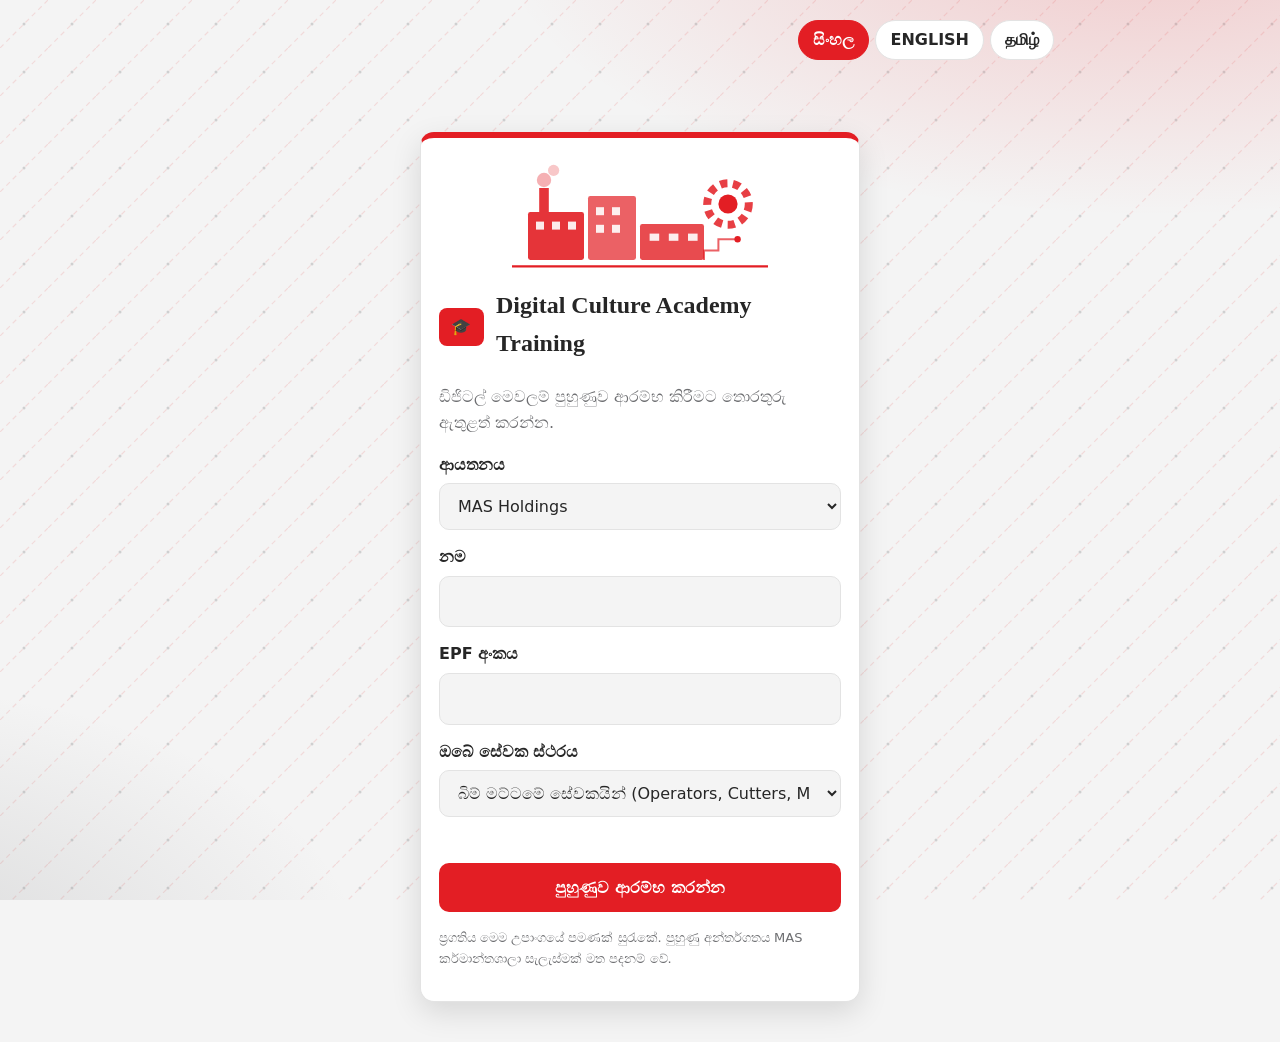
==== commit d0569ee9: "Rename index (1).html to index.html" ====
--- a/index.html
+++ b/index.html
@@ -2,6 +2,7 @@
 <html lang="si"><head><meta charset="utf-8">
 <meta name="viewport" content="width=device-width, initial-scale=1, viewport-fit=cover">
 <title>Digital Culture Academy Training</title>
+<link href="https://fonts.googleapis.com/css2?family=Playfair+Display:wght@600;700&family=Inter:wght@400;500;600;700&display=swap" rel="stylesheet">
 <style>
 :root{box-sizing:border-box;padding-top:env(safe-area-inset-top,0px);padding-bottom:env(safe-area-inset-bottom,0px);--bg:#f4f4f4;--card:#fff;--tx:#262626;--mu:#6d6e71;--red:#e31e24;--bd:#e3e3e3;--ok:#1a8f4d;--soft:#fdeaea;color-scheme:light}
 html{scroll-padding-top:env(safe-area-inset-top,0px)}
@@ -43,10 +44,56 @@
 .opt.good{border-color:var(--ok);background:var(--ok);color:#fff}
 .opt.bad{border-color:var(--red)}
 .tabs{display:flex;gap:8px;margin:14px 0}.tab{flex:1;padding:10px;border:1px solid var(--bd);border-radius:10px;background:var(--card);color:var(--tx);font:inherit;font-weight:700;cursor:pointer}.tab.on{background:var(--red);border-color:var(--red);color:#fff}select{width:100%;padding:12px 14px;border:1px solid var(--bd);border-radius:10px;font:inherit;background:var(--bg);color:var(--tx)}.kv{margin:0 0 10px}.kv b{color:var(--red)}ul.b{padding-left:20px;margin:6px 0}.star{background:var(--red);color:#fff}.note{font-size:13px;color:var(--mu);margin-top:16px}
-.lang{display:flex;gap:6px;justify-content:flex-end;margin-bottom:10px}.lang button{padding:6px 14px;border:1px solid var(--bd);border-radius:20px;background:var(--card);color:var(--tx);font:inherit;font-weight:700;cursor:pointer}.lang button.on{background:var(--red);border-color:var(--red);color:#fff}.cert{border:6px double var(--red);border-radius:12px;padding:28px 16px;text-align:center;background:var(--card);margin-bottom:14px}.shot{border:2px dashed var(--bd);border-radius:12px;padding:22px;text-align:center;color:var(--mu);margin:8px 0 14px}img.sh{max-width:100%;border-radius:10px;border:1px solid var(--bd)}figure{margin:0 0 12px}.tab{font-size:14px}@media print{body *{visibility:hidden}#cert,#cert *{visibility:visible}#cert{position:absolute;left:0;top:0;width:100%}}body{background:radial-gradient(1100px 480px at 90% -8%,rgba(227,30,36,.20),transparent 60%),radial-gradient(900px 520px at -10% 108%,rgba(109,110,113,.20),transparent 55%),url("data:image/svg+xml,%3Csvg xmlns='http://www.w3.org/2000/svg' width='48' height='48'%3E%3Cpath d='M0 48L48 0' stroke='%23e31e24' stroke-opacity='.12' stroke-width='1.2' stroke-dasharray='5 4' fill='none'/%3E%3Ccircle cx='24' cy='24' r='1.5' fill='%236d6e71' fill-opacity='.28'/%3E%3C/svg%3E"),var(--bg);background-attachment:fixed}.top{background:linear-gradient(120deg,#e31e24,#7d0d12);color:#fff;border-radius:14px;padding:16px 18px}.top .mu{color:#ffe4e4}.top .btn.ghost{color:#fff;border-color:rgba(255,255,255,.7)}#login .card{border-top:6px solid var(--red);box-shadow:0 10px 30px rgba(0,0,0,.12)}.card{box-shadow:0 2px 10px rgba(0,0,0,.06)}.warn{background:var(--soft);border-left:4px solid var(--red);padding:10px 12px;border-radius:8px;margin:12px 0}ul.tips{list-style:none;padding-left:0}ul.tips li{padding-left:26px;position:relative;margin:9px 0}ul.tips li::before{content:"\2714";color:var(--ok);position:absolute;left:0;font-weight:700}</style></head>
-<body><div class="wrap">
+.lang{display:flex;gap:6px;justify-content:flex-end;margin-bottom:10px}.lang button{padding:6px 14px;border:1px solid var(--bd);border-radius:20px;background:var(--card);color:var(--tx);font:inherit;font-weight:700;cursor:pointer}.lang button.on{background:var(--red);border-color:var(--red);color:#fff}.cert{border:6px double var(--red);border-radius:12px;padding:28px 16px;text-align:center;background:var(--card);margin-bottom:14px}.shot{border:2px dashed var(--bd);border-radius:12px;padding:22px;text-align:center;color:var(--mu);margin:8px 0 14px}img.sh{max-width:100%;border-radius:10px;border:1px solid var(--bd)}figure{margin:0 0 12px}.tab{font-size:14px}body{background:radial-gradient(1100px 480px at 90% -8%,rgba(227,30,36,.20),transparent 60%),radial-gradient(900px 520px at -10% 108%,rgba(109,110,113,.20),transparent 55%),url("data:image/svg+xml,%3Csvg xmlns='http://www.w3.org/2000/svg' width='48' height='48'%3E%3Cpath d='M0 48L48 0' stroke='%23e31e24' stroke-opacity='.12' stroke-width='1.2' stroke-dasharray='5 4' fill='none'/%3E%3Ccircle cx='24' cy='24' r='1.5' fill='%236d6e71' fill-opacity='.28'/%3E%3C/svg%3E"),var(--bg);background-attachment:fixed}.top{background:linear-gradient(120deg,#e31e24,#7d0d12);color:#fff;border-radius:14px;padding:16px 18px}.top .mu{color:#ffe4e4}.top .btn.ghost{color:#fff;border-color:rgba(255,255,255,.7)}#login .card{border-top:6px solid var(--red);box-shadow:0 10px 30px rgba(0,0,0,.12)}.card{box-shadow:0 2px 10px rgba(0,0,0,.06)}.warn{background:var(--soft);border-left:4px solid var(--red);padding:10px 12px;border-radius:8px;margin:12px 0}ul.tips{list-style:none;padding-left:0}ul.tips li{padding-left:26px;position:relative;margin:9px 0}ul.tips li::before{content:"\2714";color:var(--ok);position:absolute;left:0;font-weight:700}
+@keyframes fadeUp{from{opacity:0;transform:translateY(14px)}to{opacity:1;transform:none}}
+@keyframes fadeIn{from{opacity:0}to{opacity:1}}
+@keyframes pop{0%{transform:scale(.7)}60%{transform:scale(1.07)}100%{transform:scale(1)}}
+@keyframes shake{0%,100%{transform:translateX(0)}20%{transform:translateX(-9px)}40%{transform:translateX(9px)}60%{transform:translateX(-6px)}80%{transform:translateX(6px)}}
+@keyframes wave{0%,60%,100%{transform:rotate(0)}10%,30%{transform:rotate(16deg)}20%,40%{transform:rotate(-10deg)}50%{transform:rotate(8deg)}}
+@keyframes fall{to{transform:translateY(108vh) rotate(720deg)}}
+section.in{animation:fadeUp .4s ease}
+.tool{transition:transform .18s,box-shadow .18s,border-color .18s}.tool:hover{transform:translateY(-4px);box-shadow:0 8px 20px rgba(227,30,36,.18)}
+.tool:active,.btn:active,.tab:active,.opt:active{transform:scale(.96)}
+.opt,.btn,.tab{transition:transform .12s,background .2s,border-color .2s}.opt:hover{border-color:var(--red)}
+.opt.pop{animation:pop .45s}.opt.shake{animation:shake .45s;border-color:var(--red);background:var(--soft)}
+.steps li{transition:transform .15s}.steps li:hover{transform:translateX(3px)}
+#wel{position:fixed;inset:0;z-index:50;display:flex;align-items:center;justify-content:center;background:rgba(0,0,0,.55);animation:fadeIn .3s}#wel.out{opacity:0;transition:opacity .5s}
+.wbox{background:var(--card);padding:30px 36px;border-radius:20px;text-align:center;max-width:90%;animation:pop .55s cubic-bezier(.2,1.5,.4,1)}.wbox h2{font-size:26px}
+.wave{font-size:58px;display:inline-block;animation:wave 1.4s ease-in-out infinite;transform-origin:70% 70%}
+#fx{position:fixed;inset:0;pointer-events:none;overflow:hidden;z-index:60}.cf{position:absolute;top:-16px;width:9px;height:15px;border-radius:2px;animation:fall linear forwards}
+.hero{display:block;width:100%;max-height:120px;color:var(--red);margin-bottom:10px}.top{position:relative;overflow:hidden}.hero2{position:absolute;right:120px;bottom:0;height:100%;width:210px;color:#fff;opacity:.25;pointer-events:none}.top>div{position:relative}
+.tabs{flex-wrap:wrap}.tab{flex:1 1 30%}
+.chart{display:flex;gap:18px;flex-wrap:wrap;align-items:center}.bars{flex:1;min-width:250px}.brow{display:grid;grid-template-columns:150px 1fr 44px;gap:8px;align-items:center;margin:9px 0;font-size:14px}.brow .bar{height:12px}.brow .bar i{transition:width .9s cubic-bezier(.2,.8,.2,1)}
+.donut{width:120px;height:120px;border-radius:50%;background:conic-gradient(var(--red) calc(var(--p)*1%),var(--bd) 0);display:grid;place-items:center;position:relative;flex:none}.donut::before{content:"";position:absolute;inset:14px;background:var(--card);border-radius:50%}.donut b{position:relative;font-size:22px}
+@media(max-width:520px){.brow{grid-template-columns:100px 1fr 40px;font-size:13px}.hero2{display:none}}
+@media (prefers-reduced-motion:reduce){*{animation:none!important;transition:none!important}}
+.certificate *{margin:0;padding:0;box-sizing:border-box;-webkit-print-color-adjust:exact;print-color-adjust:exact}
+.certificate{width:1123px;height:794px;background:#fff;position:relative;padding:45px;overflow:hidden;box-shadow:0 10px 40px rgba(0,0,0,.15);font-family:'Inter',system-ui,sans-serif;line-height:normal;font-size:16px;color:#222;text-align:left}
+.certificate .outer-border{position:absolute;inset:15px;border:3px solid #a71925}
+.certificate .inner-border{position:absolute;inset:23px;border:1px solid #d4af37}
+.certificate .top-line{width:180px;height:5px;background:#a71925;margin:20px auto}
+.certificate .academy{text-align:center;color:#222;font-size:18px;font-weight:700;letter-spacing:5px;margin-top:25px}
+.certificate .dca-logo{text-align:center;font-size:35px;font-weight:700;color:#a71925;margin-top:12px}.certificate .dca-logo span{color:#d4af37}
+.certificate .content{text-align:center;position:relative;z-index:2}
+.certificate .level{display:inline-block;background:#a71925;color:#fff;padding:9px 35px;font-size:13px;letter-spacing:3px;margin-top:20px}
+.certificate .title{font-family:'Playfair Display',Georgia,serif;font-size:48px;color:#171717;margin-top:20px;letter-spacing:2px;font-weight:700}
+.certificate .subtitle{font-size:15px;color:#777;letter-spacing:4px;margin-top:8px}
+.certificate .presented{font-size:16px;color:#555;margin-top:28px}
+.certificate .employee-name{font-family:'Playfair Display',Georgia,serif;font-size:39px;color:#a71925;margin-top:15px;border-bottom:2px solid #d4af37;display:inline-block;padding:0 65px 10px;font-weight:700}
+.certificate .description{width:750px;margin:20px auto;font-size:15px;line-height:1.8;color:#555}
+.certificate .training{margin:22px auto;display:flex;flex-wrap:wrap;justify-content:center;gap:12px;max-width:940px}
+.certificate .training-item{background:#f8f5f5;border-left:4px solid #a71925;padding:11px 20px;min-width:200px;font-size:13px;color:#333;font-weight:600}
+.certificate .training.dense .training-item{min-width:0;flex:1 1 150px;padding:9px 12px;font-size:12px}
+.certificate .footer{display:flex;justify-content:space-around;margin-top:36px;padding:0 60px}
+.certificate .signature{width:230px;text-align:center}.certificate .signature-line{border-top:1px solid #555;margin-bottom:10px}.certificate .signature h4{font-size:13px;color:#222}.certificate .signature p{font-size:11px;color:#888;margin-top:5px}
+.certificate .seal{position:absolute;right:80px;bottom:85px;width:90px;height:90px;border:3px solid #d4af37;border-radius:50%;display:flex;align-items:center;justify-content:center;text-align:center;color:#a71925;font-size:11px;font-weight:700;transform:rotate(-12deg)}
+@media print{body{background:#fff!important}body *{visibility:hidden}#certwrap,#certwrap *{visibility:visible}#certwrap{position:absolute!important;left:0;top:0;width:1123px!important;height:794px!important;overflow:visible!important}#certwrap .certificate{transform:none!important;box-shadow:none!important}@page{size:A4 landscape;margin:0}}
+</style></head>
+<body><svg width="0" height="0" style="position:absolute" aria-hidden="true"><symbol id="hero" viewBox="0 0 320 150"><g fill="currentColor"><rect x="20" y="70" width="70" height="60" rx="3" opacity=".9"/><rect x="95" y="50" width="60" height="80" rx="3" opacity=".7"/><rect x="160" y="85" width="80" height="45" rx="3" opacity=".8"/><rect x="34" y="40" width="12" height="30" opacity=".9"/><circle cx="40" cy="30" r="9" opacity=".35"/><circle cx="52" cy="18" r="7" opacity=".25"/></g><g fill="var(--card)" opacity=".9"><rect x="30" y="82" width="10" height="10"/><rect x="50" y="82" width="10" height="10"/><rect x="70" y="82" width="10" height="10"/><rect x="105" y="64" width="10" height="10"/><rect x="125" y="64" width="10" height="10"/><rect x="105" y="86" width="10" height="10"/><rect x="125" y="86" width="10" height="10"/><rect x="172" y="97" width="12" height="9"/><rect x="196" y="97" width="12" height="9"/><rect x="220" y="97" width="12" height="9"/></g><circle cx="270" cy="60" r="26" fill="none" stroke="currentColor" stroke-width="10" stroke-dasharray="9 7" opacity=".85"/><circle cx="270" cy="60" r="12" fill="currentColor"/><path d="M0 138H320" stroke="currentColor" stroke-width="3"/><path d="M240 130V118H258V104H282" fill="none" stroke="currentColor" stroke-width="2.5" opacity=".7"/><circle cx="282" cy="104" r="4" fill="currentColor"/></symbol></svg>
+<div id="wel" class="hide"><div class="wbox"><div class="wave">👋</div><h2 id="wt"></h2><p id="ws" class="mu"></p></div></div><div id="fx"></div>
+<div class="wrap">
 <div class="lang"><button data-l="si">සිංහල</button><button data-l="en">ENGLISH</button><button data-l="ta">தமிழ்</button></div>
-<section id="login"><div class="card">
+<section id="login"><div class="card"><svg class="hero" viewBox="0 0 320 150" aria-hidden="true"><use href="#hero"/></svg>
 <div class="brand"><span class="logo">🎓</span><h1>Digital Culture Academy Training</h1></div>
 <p class="mu" data-i="sub"></p>
 <label for="co" data-i="co"></label><select id="co"><option>MAS Holdings</option><option>Coustermaize</option><option value="_o"></option></select>
@@ -59,11 +106,11 @@
 <p class="note" data-i="note"></p>
 </div></section>
 <section id="home" class="hide">
-<div class="top"><div><h1 id="hi"></h1><div class="mu" id="sub"></div></div><button class="btn ghost" id="out" data-i="out"></button></div>
+<div class="top"><svg class="hero2" viewBox="0 0 320 150" aria-hidden="true"><use href="#hero"/></svg><div><h1 id="hi"></h1><div class="mu" id="sub"></div></div><button class="btn ghost" id="out" data-i="out"></button></div>
 <div class="card"><b data-i="prog"></b> <span id="tp" class="mu"></span><div class="bar" style="margin-top:8px"><i id="tb"></i></div></div>
-<div class="tabs"><button class="tab on" data-t="t1" data-i="t1"></button><button class="tab" data-t="t2" data-i="t2"></button><button class="tab" data-t="t3" data-i="t3"></button><button class="tab" data-t="t4" data-i="t4"></button></div>
+<div class="tabs"><button class="tab on" data-t="t1" data-i="t1"></button><button class="tab" data-t="t5" data-i="t5"></button><button class="tab" data-t="t6" data-i="t6"></button><button class="tab" data-t="t2" data-i="t2"></button><button class="tab" data-t="t3" data-i="t3"></button><button class="tab" data-t="t4" data-i="t4"></button></div>
 <div id="t1"><div class="grid" id="grid"></div><p class="note" data-i="tn"></p></div>
-<div id="t2" class="hide"></div><div id="t3" class="hide"></div><div id="t4" class="hide"></div>
+<div id="t5" class="hide"></div><div id="t6" class="hide"></div><div id="t2" class="hide"></div><div id="t3" class="hide"></div><div id="t4" class="hide"></div>
 </section>
 <section id="mod" class="hide">
 <button class="btn ghost" id="back" data-i="back"></button>
@@ -101,7 +148,7 @@
 function save(){try{localStorage.setItem('masAcademy2',JSON.stringify(S))}catch(e){}}
 function P(n){var k=S.user.epf;S.p[k]=S.p[k]||{};return S.p[k][n]=S.p[k][n]||{c:[0,0,0],q:[0,0]}}
 function pct(n){var p=P(n);return (p.c[0]+p.c[1]+p.c[2]+p.q[0]+p.q[1])*20}
-function show(v){V=v;['login','home','mod'].forEach(function(x){$(x).classList.toggle('hide',x!==v)});window.scrollTo(0,0)}
+function show(v){V=v;['login','home','mod'].forEach(function(x){$(x).classList.toggle('hide',x!==v)});var e=$(v);e.classList.remove('in');void e.offsetWidth;e.classList.add('in');window.scrollTo(0,0)}
 function ul(a){return '<ul class="b">'+a.map(function(x){return '<li>'+x+'</li>'}).join('')+'</ul>'}
 function home(){
  $('hi').textContent=t('hi')+S.user.name;
@@ -111,7 +158,34 @@
  ord.forEach(function(n){var x=T[n],p=pct(n),b=document.createElement('button');b.className='card tool';
   b.innerHTML='<div class="ic">'+x.i+'</div><h3>'+x.n+'</h3>'+(pr.indexOf(n)>-1?'<span class="chip star">'+t('star')+'</span> ':'')+'<span class="chip">'+x.w+'</span><div class="bar"><i style="width:'+p+'%"></i></div><div class="mu" style="font-size:13px;margin-top:4px">'+(p==100?t('done'):p+'%')+'</div>';
   b.onclick=function(){open_(n)};g.appendChild(b)});
- var a=Math.round(tot/T.length);$('tp').textContent=a+'%';$('tb').style.width=a+'%';cert();show('home')}
+ var a=Math.round(tot/T.length);$('tp').textContent=a+'%';$('tb').style.width=a+'%';cert();renderQ();renderProg();show('home')}
+var PQ=[{"si": "ඔබේ line එකේ මැෂිමක් නතර වී සේවකයෙක් Andon එබුවා. Supervisor ලෙස ඔබ පළමුව කළ යුත්තේ?", "en": "A machine stops on your line and an associate presses Andon. As the supervisor, what do you do first?", "o": {"si": ["\"ඇයි නතර කළේ?\" කියා සේවකයාට දොස් කීම", "ඉක්මනින් ස්ථානයට ගොස් ගැටලුව විසඳා RCA සටහන් කිරීම", "සංඥාව Reset කර වැඩ දිගටම කිරීම"], "en": ["Blame the associate: \"Why did you stop?\"", "Go quickly, fix the issue and record the RCA", "Reset the signal and carry on"]}, "a": 1}, {"si": "Dashboard එකේ ඔබේ module එකේ WIP සීමාව ඉක්මවා ඇති බව පෙන්වයි. ඔබ කුමක් කරන්නද?", "en": "The dashboard shows your module has exceeded its WIP limit. What do you do?", "o": {"si": ["අගයන් වෙනස් කර සාමාන්‍ය ලෙස පෙන්වීම", "Bottleneck එක සොයා huddle එකේදී හේතුව සහ ක්‍රියාමාර්ගය සාකච්ඡා කිරීම", "පැහැදිලි කිරීමක් නැතිව මුරය අවසන් කිරීම"], "en": ["Change the values so it looks normal", "Find the bottleneck and discuss cause and action at the huddle", "End the shift without any explanation"]}, "a": 1}, {"si": "Kiosk එකකින් Payslip බලා ඉවර වූ පසු ඔබ කළ යුත්තේ?", "en": "You finish checking your payslip at a shared kiosk. What should you do?", "o": {"si": ["Sign out වී ඉවත් වීම", "තිරය එසේම තබා යාම", "මුරපදය ලියා තබා යාම"], "en": ["Sign out and leave", "Leave the screen as it is", "Write down the password and leave"]}, "a": 0}, {"si": "සගයෙකුට SOP ගොනුවක් යැවිය යුතුයි. හොඳම ක්‍රමය?", "en": "You must send an SOP file to a colleague. What is the best way?", "o": {"si": ["Email attachment එකක් ලෙස යැවීම", "\"Anyone with the link\" සබැඳියක් යැවීම", "SharePoint හි සීමිත අවසර සහිත link එකක් බෙදා ගැනීම"], "en": ["Send it as an email attachment", "Send an \"Anyone with the link\" link", "Share a SharePoint link with limited permissions"]}, "a": 2}, {"si": "ගනුදෙනුකරුගේ නිකුත් නොකළ Tech Pack එකක් සාරාංශ කිරීමට පොදු AI අඩවියක් භාවිත කරන්නද?", "en": "Should you use a public AI website to summarise a customer’s unreleased tech pack?", "o": {"si": ["ඔව්, වේගවත් නිසා", "නැත, IT අනුමත Enterprise AI මෙවලමක් පමණක් භාවිත කළ යුතුයි", "Tech Pack එකේ කොටසක් පමණක් දමා බලන්න"], "en": ["Yes, because it is faster", "No, use only an IT-approved enterprise AI tool", "Paste only part of the tech pack"]}, "a": 1}],TQ=[{"si": "SAP MM හි GRN සටහන් නොකළොත් MRP ධාවනයේදී සිදුවන්නේ?", "en": "If a GRN is not recorded in SAP MM, what happens in the MRP run?", "o": {"si": ["ව්‍යාජ හිඟයක් පෙන්වයි", "තොග ස්වයංක්‍රීයව වැඩි වේ", "කිසිවක් වෙනස් නොවේ"], "en": ["It shows a false shortage", "Stock increases automatically", "Nothing changes"]}, "a": 0}, {"si": "Andon හි SRT යනු?", "en": "What does SRT mean in Andon?", "o": {"si": ["Signal-to-Resolution Time", "Standard Repair Task", "Shift Report Total"], "en": ["Signal-to-Resolution Time", "Standard Repair Task", "Shift Report Total"]}, "a": 0}, {"si": "Segregation of duties යනු?", "en": "What is segregation of duties?", "o": {"si": ["දත්ත ඇතුළත් කරන්නා සහ අනුමත කරන්නා වෙන් කිරීම", "එකම නිලධාරියා සියල්ල කිරීම", "දත්ත සංරක්ෂණය කිරීම"], "en": ["Separating the person who enters data from the person who approves it", "One officer doing everything", "Archiving data"]}, "a": 0}, {"si": "Prompt ව්‍යුහයට අයත් නොවන්නේ?", "en": "Which is NOT part of a prompt structure?", "o": {"si": ["Role", "Constraints", "Password"], "en": ["Role", "Constraints", "Password"]}, "a": 2}, {"si": "නිෂ්පාදනයට මුදා හැරිය යුතු 3D සංස්කරණය?", "en": "Which 3D version should be released to production?", "o": {"si": ["අලුත්ම ගොනුව", "ගනුදෙනුකරුගේ Virtual sign-off ලද සංස්කරණය", "ඕනෑම සංස්කරණයක්"], "en": ["The newest file", "The version with the customer’s virtual sign-off", "Any version"]}, "a": 1}];Object.assign(I.si,{"t5": "ප්‍රශ්න", "t6": "ප්‍රගතිය", "pq": "ප්‍රායෝගික ප්‍රශ්න", "tq": "තාක්ෂණික ප්‍රශ්න", "sc": "ලකුණු", "wl": "සාදරයෙන් පිළිගනිමු,", "ws": "අපි ඩිජිටල් සංස්කෘතිය ගොඩනගමු!", "cq": "සියලු ප්‍රශ්න නිවැරදියි! 🏆"});Object.assign(I.en,{"t5": "Questions", "t6": "Progress", "pq": "Practical questions", "tq": "Technical questions", "sc": "Score", "wl": "Welcome,", "ws": "Let's build a digital culture!", "cq": "All questions correct! 🏆"});Object.assign(I.ta,{"t5": "வினாக்கள்", "t6": "முன்னேற்றம்", "pq": "நடைமுறை வினாக்கள்", "tq": "தொழில்நுட்ப வினாக்கள்", "sc": "மதிப்பெண்", "wl": "வரவேற்கிறோம்,", "ws": "டிஜிட்டல் கலாச்சாரத்தை உருவாக்குவோம்!", "cq": "அனைத்து வினாக்களும் சரி! 🏆"});
+var AN=null,AQ=null,pk2={},cOK=false;
+function boom(n){if(window.matchMedia&&matchMedia('(prefers-reduced-motion: reduce)').matches)return;var f=$('fx'),c=['#e31e24','#f6c9cf','#d4af37','#1a8f4d','#6d6e71','#ffffff'];for(var i=0;i<n;i++){var d=document.createElement('i');d.className='cf';d.style.left=Math.random()*100+'%';d.style.background=c[i%c.length];d.style.animationDuration=(1.6+Math.random()*1.6)+'s';d.style.animationDelay=Math.random()*.4+'s';d.style.transform='rotate('+Math.random()*360+'deg)';f.appendChild(d);(function(e){setTimeout(function(){e.remove()},3800)})(d)}}
+function welcome(){$('wt').textContent=t('wl')+' '+S.user.name;$('ws').textContent=t('ws');var w=$('wel');w.classList.remove('hide','out');boom(45);setTimeout(function(){w.classList.add('out')},1900);setTimeout(function(){w.classList.add('hide')},2450)}
+function X(){var k=S.user.epf;S.p[k]=S.p[k]||{};return S.p[k].x=S.p[k].x||{p:[0,0,0,0,0],t:[0,0,0,0,0]}}
+function sum(a){return a.reduce(function(x,y){return x+y},0)}
+function ovr(){var s=0;T.forEach(function(_,n){s+=pct(n)});return Math.round(s/T.length)}
+function renderQ(){
+ var L=S.lang==='en'?'en':'si',x=X(),h=S.lang==='ta'?'<p class="note">'+t('ban')+'</p>':'';
+ [['p','pq',PQ],['t','tq',TQ]].forEach(function(s){var d=sum(x[s[0]]);
+  h+='<div class="card" style="margin-bottom:14px"><h3>'+t(s[1])+'</h3><div class="mu">'+t('sc')+': '+d+'/5</div><div class="bar" style="margin:8px 0 12px"><i style="width:'+d*20+'%"></i></div>';
+  s[2].forEach(function(q,qi){h+='<p><b>'+(qi+1)+'. '+q[L]+'</b></p>';
+   q.o[L].forEach(function(o,k){var c='opt',ok=x[s[0]][qi]&&k==q.a,bad=!x[s[0]][qi]&&pk2[s[0]+qi]===k;if(ok)c+=' good';else if(bad)c+=' bad';h+='<button class="'+c+'" data-s="'+s[0]+'" data-q="'+qi+'" data-k="'+k+'">'+o+'</button>'})});
+  h+='</div>'});
+ if(x.p.concat(x.t).every(Boolean))h+='<div class="warn" style="text-align:center;font-weight:700">'+t('cq')+'</div>';
+ $('t5').innerHTML=h;
+ $('t5').querySelectorAll('.opt').forEach(function(b){b.onclick=function(){var s=b.dataset.s,qi=+b.dataset.q,k=+b.dataset.k,q=(s==='p'?PQ:TQ)[qi],ok=k==q.a;pk2[s+qi]=k;AQ={s:s,qi:qi,k:k,ok:ok};
+  if(ok&&!X()[s][qi]){X()[s][qi]=1;save();boom(22);if(X().p.concat(X().t).every(Boolean))boom(120)}renderQ();renderProg()}});
+ if(AQ){var b=$('t5').querySelector('[data-s="'+AQ.s+'"][data-q="'+AQ.qi+'"][data-k="'+AQ.k+'"]');if(b)b.classList.add(AQ.ok?'pop':'shake');AQ=null}}
+function renderProg(){
+ var o=ovr(),x=X(),rows=T.map(function(q,n){return [q.i+' '+q.n,pct(n)]});
+ rows.push(['🛠️ '+t('pq'),sum(x.p)*20]);rows.push(['⚙️ '+t('tq'),sum(x.t)*20]);
+ $('t6').innerHTML='<div class="card"><h3>'+t('t6')+'</h3><div class="chart"><div class="donut" style="--p:'+o+'"><b>'+o+'%</b></div><div class="bars">'+rows.map(function(r){return '<div class="brow"><span>'+r[0]+'</span><div class="bar"><i data-w="'+r[1]+'" style="width:0"></i></div><b>'+r[1]+'%</b></div>'}).join('')+'</div></div></div>';
+ setTimeout(function(){$('t6').querySelectorAll('i[data-w]').forEach(function(i){i.style.width=i.dataset.w+'%'})},60)}
+function certOK(){return PRI[S.user.ly].every(function(n){return pct(n)==100})}
+function fitCert(){var c=$('cert');if(!c)return;var w=Math.min(window.innerWidth-32,860),s=Math.min(1,w/1123);$('certwrap').style.cssText='width:'+1123*s+'px;height:'+794*s+'px;margin:0 auto;overflow:hidden';c.style.transform='scale('+s+')';c.style.transformOrigin='top left'}
+window.addEventListener('resize',fitCert);
 function G(n,k){if(S.lang==='en')return E[n][k];return k==='tips'?TIPS_SI[n]:k==='risk'?RISK_SI[n]:T[n][k]}
 function open_(n){
  cur=n;var x=T[n],p=P(n),L=S.lang,ss=SHOTS[n]||[],sh=ss.length?ss.map(function(s){var c=s.c[L]||s.c.en;return '<figure><img class="sh" alt="'+c+'" src="'+s.s+'"><figcaption class="mu">'+c+'</figcaption></figure>'}).join(''):'<div class="shot">'+t('shotph')+'</div>';
@@ -128,15 +202,15 @@
   q.o.forEach(function(o,k){var c='opt',d=p.q[qi]&&k==x.q[qi].a,bad=!p.q[qi]&&pk[n+'_'+qi]===k;if(d)c+=' good';else if(bad)c+=' bad';
    h+='<button class="'+c+'" data-q="'+qi+'" data-k="'+k+'">'+o+'</button>'})});
  if(pct(n)==100)h+='<p style="color:var(--ok);font-weight:700">'+t('sg')+'</p>';
- $('mq').innerHTML=h;
- $('mq').querySelectorAll('.opt').forEach(function(b){b.onclick=function(){var qi=+b.dataset.q,k=+b.dataset.k;pk[n+'_'+qi]=k;if(k==x.q[qi].a){P(n).q[qi]=1;save()}quiz(n)}})}
+ $('mq').innerHTML=h;if(AN){var ab=$('mq').querySelector('[data-q="'+AN.qi+'"][data-k="'+AN.k+'"]');if(ab)ab.classList.add(AN.ok?'pop':'shake');AN=null}
+ $('mq').querySelectorAll('.opt').forEach(function(b){b.onclick=function(){var qi=+b.dataset.q,k=+b.dataset.k;var ok=k==x.q[qi].a,was=P(n).q[qi];pk[n+'_'+qi]=k;AN={qi:qi,k:k,ok:ok};if(ok&&!was){P(n).q[qi]=1;save();boom(22);if(pct(n)==100)boom(110)}quiz(n)}})}
 function cert(){
  var pr=PRI[S.user.ly],left=pr.filter(function(n){return pct(n)<100}),h;
  if(left.length)h='<div class="card"><p>'+t('cl')+left.map(function(n){return T[n].n}).join(', ')+'</p></div>';
- else{var d=new Date().toLocaleDateString(({ta:'ta-LK',en:'en-GB'}[S.lang]||'si-LK'),{year:'numeric',month:'long',day:'numeric'});
-  h='<div class="cert" id="cert"><span class="logo">🎓</span><h2 style="margin-top:12px">Digital Culture Academy Training</h2><h3>'+t('ct')+'</h3><p>'+t('cb1')+'</p><h2 id="cn" style="color:var(--red);font-size:28px"></h2><p id="cm" class="mu"></p><p>'+t('cb2')+'</p><p>'+pr.map(function(n){return T[n].i+' '+T[n].n}).join(' · ')+'</p><p class="mu">'+d+'</p></div><button class="btn" id="pb">'+t('pr')+'</button>'}
+ else{var d=new Date().toLocaleDateString('en-GB',{day:'numeric',month:'long',year:'numeric'}).toUpperCase();
+  h='<div id="certwrap"><div class="certificate" id="cert"><div class="outer-border"></div><div class="inner-border"></div><div class="content"><div class="academy">DIGITAL CULTURE ACADEMY</div><div class="dca-logo">DCA<span>.</span></div><div class="top-line"></div><div class="level">LEVEL 01</div><h1 class="title">CERTIFICATE</h1><p class="subtitle">OF COMPLETION</p><p class="presented">THIS CERTIFICATE IS PROUDLY PRESENTED TO</p><h2 class="employee-name" id="cn"></h2><p class="description">In recognition of successfully completing the Digital Culture Academy Level 01 Training Programme and demonstrating the essential knowledge and skills required for digital workplace operations.</p><div class="training'+(pr.length>3?' dense':'')+'">'+pr.map(function(n){return '<div class="training-item">'+T[n].n.toUpperCase()+'</div>'}).join('')+'</div><p style="font-size:13px;color:#777;margin-top:15px;" id="cm"></p><p style="font-size:12px;color:#999;margin-top:12px;">DATE OF ISSUE: '+d+'</p></div><div class="footer"><div class="signature"><div class="signature-line"></div><h4>TRAINING COORDINATOR</h4><p>Digital Culture Academy</p></div><div class="signature"><div class="signature-line"></div><h4>ACADEMY DIRECTOR</h4><p>Official Authorization</p></div></div><div class="seal">DCA<br>LEVEL 01<br>VERIFIED</div></div></div><button class="btn" id="pb">'+t('pr')+'</button>'}
  $('t4').innerHTML=h;
- if(!left.length){$('cn').textContent=S.user.name;$('cm').textContent=S.user.co+' | EPF '+S.user.epf+' | '+LYN()[S.user.ly];$('pb').onclick=function(){try{window.print()}catch(e){}}}}
+ if(!left.length){$('cn').textContent=S.user.name;$('cm').textContent='Company: '+S.user.co+'  |  EPF No: '+S.user.epf;$('pb').onclick=function(){try{window.print()}catch(e){}};fitCert()}}
 function tabs(){
  $('t2').innerHTML='<div class="card"><h3>සේවක ස්ථර සහ ප්‍රමුඛ පද්ධති</h3>'+ul(['<b>1. බිම් මට්ටම:</b> Andon, Oracle HCM Self-Service (Kiosk/Mobile); Dashboard (පැයක ඉලක්ක නැරඹීම)','<b>2. පෙරමුණු නායකයින්:</b> Dashboard, Andon Escalation/Closure, Oracle HCM Manager Self-Service; SAP, SharePoint, AI සරල සාරාංශ','<b>3. තාක්ෂණික/පරිපාලන:</b> SAP, HRIS, 3D Co-creation, SharePoint, AI Prompting','<b>4. කළමනාකාරිත්වය:</b> Dashboard, Andon SRT විශ්ලේෂණ, Oracle HCM Approvals, AI Prompting'])+'<h3 style="margin-top:14px">Crawl-Walk-Run: සති 12 ක සැලැස්ම (නිර්දේශිතයි)</h3>'+ul(['<b>සති 1–2 සූදානම:</b> "Digital Changemakers" (TL/GL) Train-the-Trainer; HRIS සහ SAP Master Data පිරිසිදු කිරීම','<b>සති 3–5 Pilot Line:</b> එක් පේළියක Andon, Floor Dashboard, Oracle HCM පුහුණුව සහ සජීවී ක්‍රියාත්මක කිරීම','<b>සති 6–9 ව්‍යාප්තිය:</b> සෙසු පේළි වෙත මූලික පුහුණුව; SAP, HRIS, 3D, SharePoint, AI වැඩමුළු','<b>සති 10–12 ස්ථාවර කිරීම:</b> Hypercare සහ මාසික සමාලෝචනය (Andon SRT, HRIS විගණන නිරවද්‍යතාව, Dashboard දත්ත පරතරය)'])+'</div>';
  $('t3').innerHTML='<div class="card"><h3>වැදගත් දැනුම</h3>'+ul(['MAS: රටවල් 16ක කර්මාන්තශාලා 53ක, සේවකයින් 99,000+ (UiPath සිද්ධි අධ්‍යයනය). Toyota ආභාසය ලත් MAS Operating System (MOS) / Lean සංස්කෘතිය.','සේවක පිරිසෙන් ~80% ක් බිම් මට්ටමේ Associates (IFC 2023). TL/GL පාලම ලෙස ක්‍රියා කරයි, එබැවින් භූමිකාවට අනුව පුහුණුව සකසන්න.','ප්‍රධාන අභියෝගය බය සහ ප්‍රතිරෝධයයි. පද්ධති "රැකියා කප්පාදු මෙවලමක්" ලෙස නොව "නීරස, පුනරාවර්තන වැඩ අඩු කරන සහායකයෙකු" ලෙස සන්නිවේදනය කරන්න.','"Digital Changemakers" සංස්කෘතියක් සහ අත්හදා බලන Sandbox පරිසරයක් බියකින් තොරව ඉගෙනීමට උපකාරී වේ.','සිංහල/දෙමළ තිර රූප සහිත කෙටි අත්පොත් සහ සැබෑ නිෂ්පාදන අවස්ථා ඇසුරින් Sandbox අභ්‍යාස භාවිත කරන්න.','පුහුණුවෙන් පසු Plant Digital Evangelists හරහා පසු විපරම් කර කඩදාසි ක්‍රමවලට ආපසු යාම වළක්වන්න.'])+'<p class="note">Floor Dashboard තිර සැකසුම්, Andon ප්‍රතිචාර කාල, SharePoint ව්‍යුහය සහ AI නීති ප්‍රසිද්ධ නොවේ. දියත් කිරීමට පෙර කර්මාන්තශාලාවේ IT, HR සහ MOS අංශ සමඟ තහවුරු කරගන්න.</p></div>'}
@@ -149,15 +223,16 @@
  document.querySelectorAll('.lang button').forEach(function(b){b.classList.toggle('on',b.dataset.l===S.lang)});
  if(S.user){if(V==='mod')open_(cur);else home()}}
 document.querySelectorAll('.lang button').forEach(function(b){b.onclick=function(){S.lang=b.dataset.l;save();applyLang()}});
-document.querySelectorAll('.tab').forEach(function(b){b.onclick=function(){document.querySelectorAll('.tab').forEach(function(x){x.classList.toggle('on',x===b)});['t1','t2','t3','t4'].forEach(function(x){$(x).classList.toggle('hide',x!==b.dataset.t)})}});
+document.querySelectorAll('.tab').forEach(function(b){b.onclick=function(){document.querySelectorAll('.tab').forEach(function(x){x.classList.toggle('on',x===b)});['t1','t5','t6','t2','t3','t4'].forEach(function(x){$(x).classList.toggle('hide',x!==b.dataset.t)});if(b.dataset.t==='t6')renderProg();if(b.dataset.t==='t4'){fitCert();if(certOK())boom(90)}}});
 $('co').onchange=function(){$('co2').classList.toggle('hide',$('co').value!=='_o')};
 $('go').onclick=function(){
  var nm=$('nm').value.trim(),ep=$('ep').value.trim(),co=$('co').value==='_o'?$('co2').value.trim():$('co').value;
  if(!co){$('err').textContent=t('e1');return}
  if(nm.length<2){$('err').textContent=t('e2');return}
  if(!/^\d{3,10}$/.test(ep)){$('err').textContent=t('e3');return}
- $('err').textContent='';S.user={co:co,name:nm,epf:ep,ly:+$('ly').value};save();home()};
+ $('err').textContent='';S.user={co:co,name:nm,epf:ep,ly:+$('ly').value};save();home();welcome()};
 $('out').onclick=function(){S.user=null;save();$('nm').value='';$('ep').value='';show('login')};
 $('back').onclick=home;
+$('wel').onclick=function(){this.classList.add('hide')};
 applyLang();
 </script></body></html>
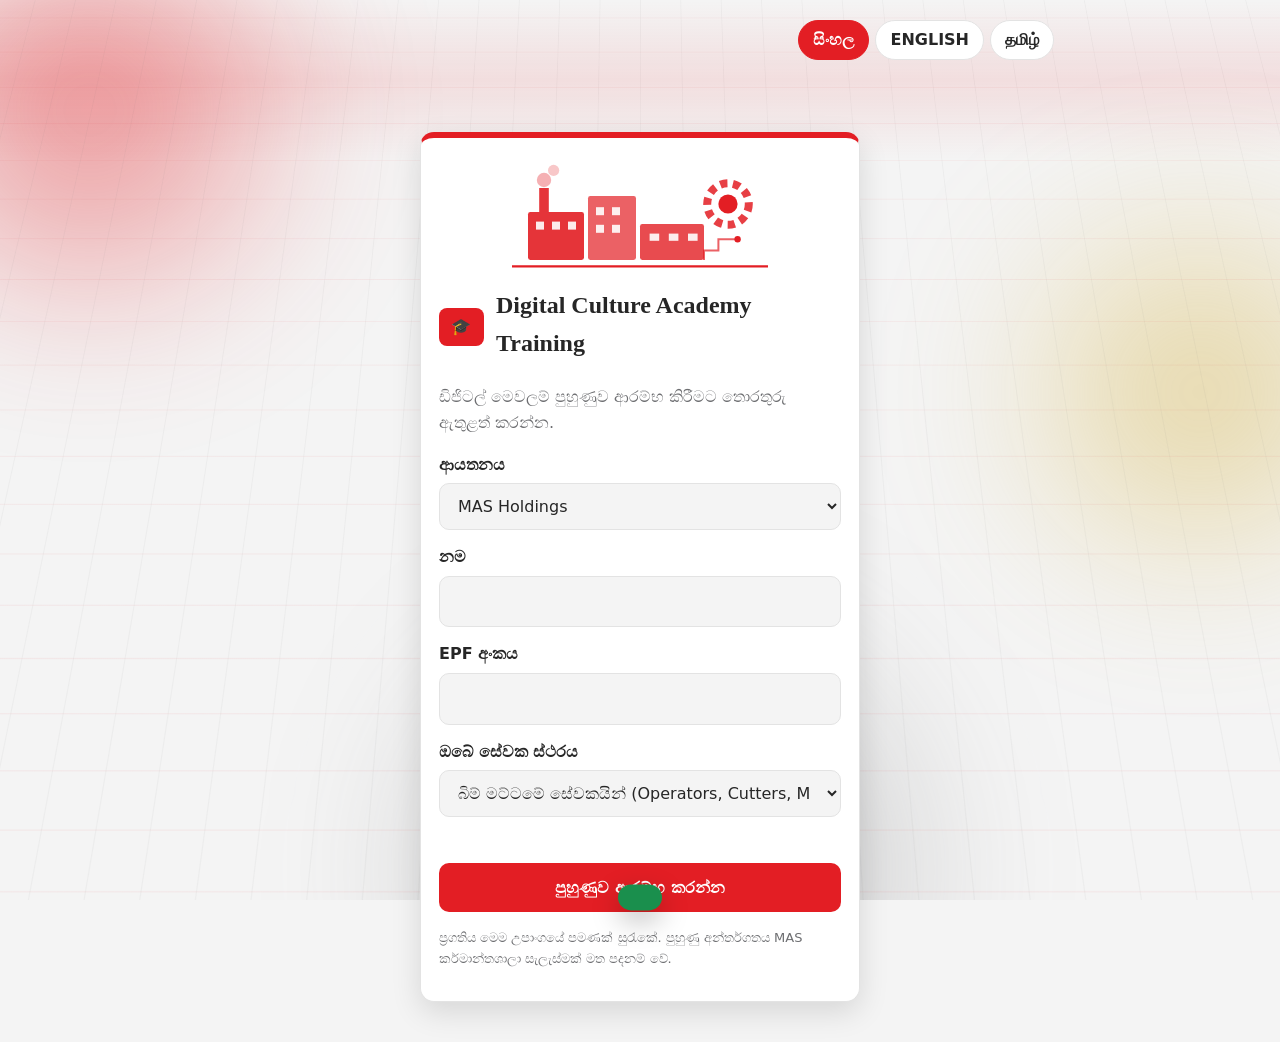
==== commit b24b6942: "Add files via upload" ====
--- a/index.html
+++ b/index.html
@@ -1,34 +1,37 @@
 <!DOCTYPE html>
-<html lang="si"><head><meta charset="utf-8">
+<html lang="si">
+<head>
+<meta charset="utf-8">
 <meta name="viewport" content="width=device-width, initial-scale=1, viewport-fit=cover">
 <title>Digital Culture Academy Training</title>
 <link href="https://fonts.googleapis.com/css2?family=Playfair+Display:wght@600;700&family=Inter:wght@400;500;600;700&display=swap" rel="stylesheet">
 <style>
-:root{box-sizing:border-box;padding-top:env(safe-area-inset-top,0px);padding-bottom:env(safe-area-inset-bottom,0px);--bg:#f4f4f4;--card:#fff;--tx:#262626;--mu:#6d6e71;--red:#e31e24;--bd:#e3e3e3;--ok:#1a8f4d;--soft:#fdeaea;color-scheme:light}
+:root{box-sizing:border-box;padding-top:env(safe-area-inset-top,0px);padding-bottom:env(safe-area-inset-bottom,0px);--bg:#f4f4f4;--card:#fff;--tx:#262626;--mu:#6d6e71;--red:#e31e24;--gold:#d4af37;--bd:#e3e3e3;--ok:#1a8f4d;--soft:#fdeaea;color-scheme:light}
 html{scroll-padding-top:env(safe-area-inset-top,0px)}
 @media (prefers-color-scheme:dark){:root:not([data-theme="light"]){--bg:#1b1b1b;--card:#2a2a2a;--tx:#f2f2f2;--mu:#a7a9ac;--bd:#3d3d3d;--ok:#3ecf7a;--soft:#3a2223;color-scheme:dark}}
 :root[data-theme="dark"]{--bg:#1b1b1b;--card:#2a2a2a;--tx:#f2f2f2;--mu:#a7a9ac;--bd:#3d3d3d;--ok:#3ecf7a;--soft:#3a2223;color-scheme:dark}
 *{box-sizing:border-box}
 html,body{margin:0}
-body{background:var(--bg);color:var(--tx);font:16px/1.6 "Noto Sans Sinhala","Iskoola Pota","Nirmala UI",system-ui,-apple-system,"Segoe UI",sans-serif;min-height:100%}
-.wrap{max-width:860px;margin:0 auto;padding:20px 16px 40px}
+body{background:var(--bg);color:var(--tx);font:16px/1.6 "Noto Sans Sinhala","Iskoola Pota","Nirmala UI",system-ui,-apple-system,"Segoe UI",sans-serif;min-height:100%;overflow-x:hidden}
+.wrap{max-width:860px;margin:0 auto;padding:20px 16px 40px;position:relative;z-index:2}
 h1,h2,h3{font-family:Cambria,Georgia,"Noto Serif Sinhala",serif;margin:0 0 6px}
 .hide{display:none!important}
 .brand{display:flex;align-items:center;gap:12px;margin-bottom:6px}
 .logo{background:var(--red);color:#fff;font-weight:800;letter-spacing:1px;padding:6px 12px;border-radius:8px;font-family:Arial,sans-serif}
 .mu{color:var(--mu)}
-.card{background:var(--card);border:1px solid var(--bd);border-radius:14px;padding:18px}
+.card{background:var(--card);border:1px solid var(--bd);border-radius:14px;padding:18px;box-shadow:0 2px 10px rgba(0,0,0,.06)}
 #login{max-width:440px;margin:8vh auto 0}
 label{display:block;font-weight:600;margin:14px 0 6px}
-input{width:100%;padding:12px 14px;border:1px solid var(--bd);border-radius:10px;font:inherit;background:var(--bg);color:var(--tx)}
-input:focus,button:focus-visible{outline:2px solid var(--red);outline-offset:2px}
+input,textarea{width:100%;padding:12px 14px;border:1px solid var(--bd);border-radius:10px;font:inherit;background:var(--bg);color:var(--tx)}
+input:focus,textarea:focus,button:focus-visible{outline:2px solid var(--red);outline-offset:2px}
 .btn{background:var(--red);color:#fff;border:0;border-radius:10px;padding:12px 18px;font:inherit;font-weight:700;cursor:pointer;width:100%;margin-top:18px}
+.btn.sm{width:auto;margin:0;padding:11px 16px}
 .btn.ghost{background:transparent;color:var(--tx);border:1px solid var(--bd);width:auto;margin:0;padding:8px 14px;font-weight:600}
 .err{color:var(--red);min-height:1.4em;margin-top:8px;font-size:14px}
 .top{display:flex;justify-content:space-between;align-items:center;gap:10px;margin-bottom:16px}
 .bar{height:10px;background:var(--bd);border-radius:6px;overflow:hidden}
-.bar i{display:block;height:100%;background:var(--red);transition:width .3s}
-.ways{display:flex;flex-wrap:wrap;gap:6px;margin:10px 0 18px}
+.bar i{display:block;height:100%;background:var(--red);transition:width .5s cubic-bezier(.2,.8,.2,1)}
+.ways{display:flex;flex-wrap:wrap;gap:6px;margin:10px 0 12px}
 .chip{font-size:12px;font-weight:700;padding:3px 10px;border-radius:20px;background:var(--soft);color:var(--red)}
 .grid{display:grid;grid-template-columns:repeat(auto-fill,minmax(230px,1fr));gap:12px}
 .tool{text-align:left;cursor:pointer;font:inherit;color:inherit;display:block;width:100%}
@@ -38,42 +41,169 @@
 .tool .bar{margin-top:10px;height:6px}
 .steps{list-style:none;padding:0;margin:14px 0}
 .steps li{display:flex;gap:12px;align-items:flex-start;padding:12px;border:1px solid var(--bd);border-radius:12px;margin-bottom:10px;background:var(--card)}
-.steps input{width:22px;height:22px;margin-top:2px;accent-color:var(--red);flex:none}
-.lab{font-size:12px;font-weight:700;color:var(--red);text-transform:uppercase}
+.steps input{-webkit-appearance:none;appearance:none;width:24px;height:24px;margin-top:2px;border:2px solid var(--bd);border-radius:8px;flex:none;cursor:pointer;position:relative;transition:all .2s}
+.steps input:checked{background:var(--ok);border-color:var(--ok);animation:pop .4s}
+.steps input:checked::after{content:"✓";position:absolute;inset:0;display:grid;place-items:center;color:#fff;font-size:15px;font-weight:800}
+.lab{font-size:12px;font-weight:700;color:var(--red);text-transform:uppercase;letter-spacing:1px}
 .opt{display:block;width:100%;text-align:left;margin-top:8px;padding:12px;border:1px solid var(--bd);border-radius:10px;background:var(--bg);color:var(--tx);font:inherit;cursor:pointer}
-.opt.good{border-color:var(--ok);background:var(--ok);color:#fff}
+.opt.good{border-color:var(--ok);background:var(--ok);color:#fff;animation:correctGlow .8s ease}
 .opt.bad{border-color:var(--red)}
-.tabs{display:flex;gap:8px;margin:14px 0}.tab{flex:1;padding:10px;border:1px solid var(--bd);border-radius:10px;background:var(--card);color:var(--tx);font:inherit;font-weight:700;cursor:pointer}.tab.on{background:var(--red);border-color:var(--red);color:#fff}select{width:100%;padding:12px 14px;border:1px solid var(--bd);border-radius:10px;font:inherit;background:var(--bg);color:var(--tx)}.kv{margin:0 0 10px}.kv b{color:var(--red)}ul.b{padding-left:20px;margin:6px 0}.star{background:var(--red);color:#fff}.note{font-size:13px;color:var(--mu);margin-top:16px}
-.lang{display:flex;gap:6px;justify-content:flex-end;margin-bottom:10px}.lang button{padding:6px 14px;border:1px solid var(--bd);border-radius:20px;background:var(--card);color:var(--tx);font:inherit;font-weight:700;cursor:pointer}.lang button.on{background:var(--red);border-color:var(--red);color:#fff}.cert{border:6px double var(--red);border-radius:12px;padding:28px 16px;text-align:center;background:var(--card);margin-bottom:14px}.shot{border:2px dashed var(--bd);border-radius:12px;padding:22px;text-align:center;color:var(--mu);margin:8px 0 14px}img.sh{max-width:100%;border-radius:10px;border:1px solid var(--bd)}figure{margin:0 0 12px}.tab{font-size:14px}body{background:radial-gradient(1100px 480px at 90% -8%,rgba(227,30,36,.20),transparent 60%),radial-gradient(900px 520px at -10% 108%,rgba(109,110,113,.20),transparent 55%),url("data:image/svg+xml,%3Csvg xmlns='http://www.w3.org/2000/svg' width='48' height='48'%3E%3Cpath d='M0 48L48 0' stroke='%23e31e24' stroke-opacity='.12' stroke-width='1.2' stroke-dasharray='5 4' fill='none'/%3E%3Ccircle cx='24' cy='24' r='1.5' fill='%236d6e71' fill-opacity='.28'/%3E%3C/svg%3E"),var(--bg);background-attachment:fixed}.top{background:linear-gradient(120deg,#e31e24,#7d0d12);color:#fff;border-radius:14px;padding:16px 18px}.top .mu{color:#ffe4e4}.top .btn.ghost{color:#fff;border-color:rgba(255,255,255,.7)}#login .card{border-top:6px solid var(--red);box-shadow:0 10px 30px rgba(0,0,0,.12)}.card{box-shadow:0 2px 10px rgba(0,0,0,.06)}.warn{background:var(--soft);border-left:4px solid var(--red);padding:10px 12px;border-radius:8px;margin:12px 0}ul.tips{list-style:none;padding-left:0}ul.tips li{padding-left:26px;position:relative;margin:9px 0}ul.tips li::before{content:"\2714";color:var(--ok);position:absolute;left:0;font-weight:700}
+.tabs{display:flex;gap:8px;margin:14px 0;flex-wrap:wrap}
+.tab{flex:1 1 30%;padding:10px;border:1px solid var(--bd);border-radius:10px;background:var(--card);color:var(--tx);font:inherit;font-weight:700;cursor:pointer;font-size:14px}
+.tab.on{background:var(--red);border-color:var(--red);color:#fff}
+select{width:100%;padding:12px 14px;border:1px solid var(--bd);border-radius:10px;font:inherit;background:var(--bg);color:var(--tx)}
+.kv{margin:0 0 12px}.kv b{color:var(--red)}
+ul.b{padding-left:20px;margin:6px 0}
+.star{background:var(--red);color:#fff}
+.note{font-size:13px;color:var(--mu);margin-top:16px}
+.lang{display:flex;gap:6px;justify-content:flex-end;margin-bottom:10px}
+.lang button{padding:6px 14px;border:1px solid var(--bd);border-radius:20px;background:var(--card);color:var(--tx);font:inherit;font-weight:700;cursor:pointer}
+.lang button.on{background:var(--red);border-color:var(--red);color:#fff}
+ul.tips{list-style:none;padding-left:0}
+ul.tips li{padding-left:26px;position:relative;margin:9px 0}
+ul.tips li::before{content:"\2714";color:var(--ok);position:absolute;left:0;font-weight:700}
+.warn{background:var(--soft);border-left:4px solid var(--red);padding:10px 12px;border-radius:8px;margin:12px 0}
+
+/* ================= ULTRA BACKGROUND ANIMATIONS ================= */
+.bgfx{position:fixed;inset:0;z-index:0;overflow:hidden;pointer-events:none}
+.blob{position:absolute;border-radius:50%;filter:blur(70px);opacity:.5}
+.b1{width:520px;height:520px;left:-170px;top:-150px;background:radial-gradient(circle,#e31e24,transparent 70%);animation:drift1 22s ease-in-out infinite}
+.b2{width:460px;height:460px;right:-150px;top:18%;background:radial-gradient(circle,#d4af37,transparent 70%);animation:drift2 27s ease-in-out infinite}
+.b3{width:620px;height:620px;left:28%;bottom:-280px;background:radial-gradient(circle,#6d6e71,transparent 72%);animation:drift3 33s ease-in-out infinite}
+@keyframes drift1{0%,100%{transform:translate(0,0) scale(1)}50%{transform:translate(110px,80px) scale(1.22)}}
+@keyframes drift2{0%,100%{transform:translate(0,0) scale(1.1)}50%{transform:translate(-120px,90px) scale(.88)}}
+@keyframes drift3{0%,100%{transform:translate(0,0) scale(1)}50%{transform:translate(-90px,-110px) scale(1.18)}}
+.grid-lines{position:absolute;inset:-40%;background-image:linear-gradient(rgba(227,30,36,.055) 1px,transparent 1px),linear-gradient(90deg,rgba(109,110,113,.055) 1px,transparent 1px);background-size:48px 48px;animation:gridPan 40s linear infinite;transform:perspective(600px) rotateX(12deg)}
+@keyframes gridPan{to{background-position:48px 48px,48px 48px}}
+.scanline{position:absolute;left:0;right:0;height:160px;background:linear-gradient(180deg,transparent,rgba(227,30,36,.10),transparent);animation:scanMove 11s linear infinite}
+@keyframes scanMove{0%{top:-20%}100%{top:120%}}
+#floaters{position:fixed;inset:0;z-index:1;pointer-events:none;overflow:hidden}
+.floater{position:absolute;bottom:-50px;opacity:.22;animation:floatUp linear infinite;filter:grayscale(.2)}
+@keyframes floatUp{0%{transform:translateY(0) rotate(0);opacity:0}10%{opacity:.28}90%{opacity:.16}100%{transform:translateY(-118vh) rotate(400deg);opacity:0}}
+
+/* ================= TOPIC ANIMATION "VIDEO" PANELS ================= */
+.tvid{position:relative;background:linear-gradient(135deg,rgba(227,30,36,.07),rgba(212,175,55,.09));border:1px solid var(--bd);border-radius:16px;padding:10px 12px 6px;margin-bottom:16px;overflow:hidden}
+.tvid::after{content:"";position:absolute;inset:0;background:linear-gradient(110deg,transparent 30%,rgba(255,255,255,.35) 50%,transparent 70%);transform:translateX(-120%);animation:sheen 4.5s ease-in-out infinite;pointer-events:none}
+@keyframes sheen{0%,70%{transform:translateX(-120%)}100%{transform:translateX(120%)}}
+.tvid svg{display:block;width:100%;height:auto;color:var(--red);overflow:visible}
+.tvid-badge{position:absolute;top:10px;right:12px;font-size:10px;font-weight:800;letter-spacing:1.4px;background:var(--red);color:#fff;padding:3px 9px;border-radius:20px;display:flex;align-items:center;gap:5px}
+.tvid-badge i{width:6px;height:6px;border-radius:50%;background:#fff;animation:blink 1.1s infinite}
+@keyframes blink{0%,100%{opacity:1}50%{opacity:.15}}
+.ta-b{transform-box:fill-box;transform-origin:bottom;animation:taBar 2.4s ease-in-out infinite}
+@keyframes taBar{0%,100%{transform:scaleY(.42)}50%{transform:scaleY(1)}}
+.ta-draw{stroke-dasharray:400;stroke-dashoffset:400;animation:taDraw 3s ease-in-out infinite}
+@keyframes taDraw{0%{stroke-dashoffset:400}55%,100%{stroke-dashoffset:0}}
+.ta-scan{animation:taScan 3s ease-in-out infinite}
+@keyframes taScan{0%,100%{transform:translateX(0)}50%{transform:translateX(210px)}}
+.ta-ring{transform-box:fill-box;transform-origin:center;animation:taRing 2.2s ease-out infinite}
+.ta-ring.d2{animation-delay:.7s}
+.ta-ring.d3{animation-delay:1.4s}
+@keyframes taRing{0%{transform:scale(.35);opacity:.95}100%{transform:scale(2.6);opacity:0}}
+.ta-blink{animation:taBlink 1s steps(2,end) infinite}
+@keyframes taBlink{0%,100%{opacity:1}50%{opacity:.25}}
+.ta-spin{transform-box:fill-box;transform-origin:center;animation:spin 9s linear infinite}
+@keyframes spin{to{transform:rotate(360deg)}}
+.ta-swing{transform-box:fill-box;transform-origin:50% 0%;animation:swing 3s ease-in-out infinite}
+@keyframes swing{0%,100%{transform:rotate(-7deg)}50%{transform:rotate(7deg)}}
+.ta-float{animation:taFloat 3.4s ease-in-out infinite}
+@keyframes taFloat{0%,100%{transform:translateY(0)}50%{transform:translateY(-8px)}}
+.ta-pop{transform-box:fill-box;transform-origin:center;animation:taPop 2.6s ease-in-out infinite}
+@keyframes taPop{0%,100%{transform:scale(1)}50%{transform:scale(1.14)}}
+.ta-fade{animation:taFade 2.8s ease-in-out infinite}
+@keyframes taFade{0%,100%{opacity:.25}50%{opacity:1}}
+.ta-dash{stroke-dasharray:6 6;animation:dashMove 2s linear infinite}
+@keyframes dashMove{to{stroke-dashoffset:-24}}
+.ta-typing circle{animation:taType 1.3s ease-in-out infinite}
+.ta-typing circle:nth-child(2){animation-delay:.18s}
+.ta-typing circle:nth-child(3){animation-delay:.36s}
+@keyframes taType{0%,100%{opacity:.25;transform:translateY(0)}50%{opacity:1;transform:translateY(-4px)}}
+
+/* ================= CARD / TASK ANIMATIONS ================= */
 @keyframes fadeUp{from{opacity:0;transform:translateY(14px)}to{opacity:1;transform:none}}
 @keyframes fadeIn{from{opacity:0}to{opacity:1}}
 @keyframes pop{0%{transform:scale(.7)}60%{transform:scale(1.07)}100%{transform:scale(1)}}
 @keyframes shake{0%,100%{transform:translateX(0)}20%{transform:translateX(-9px)}40%{transform:translateX(9px)}60%{transform:translateX(-6px)}80%{transform:translateX(6px)}}
+@keyframes correctGlow{0%{box-shadow:0 0 0 0 rgba(26,143,77,.7)}100%{box-shadow:0 0 0 18px rgba(26,143,77,0)}}
 @keyframes wave{0%,60%,100%{transform:rotate(0)}10%,30%{transform:rotate(16deg)}20%,40%{transform:rotate(-10deg)}50%{transform:rotate(8deg)}}
 @keyframes fall{to{transform:translateY(108vh) rotate(720deg)}}
+@keyframes iconBob{0%,100%{transform:translateY(0) rotate(0)}50%{transform:translateY(-4px) rotate(-4deg)}}
 section.in{animation:fadeUp .4s ease}
-.tool{transition:transform .18s,box-shadow .18s,border-color .18s}.tool:hover{transform:translateY(-4px);box-shadow:0 8px 20px rgba(227,30,36,.18)}
+.tool{transition:transform .18s,box-shadow .18s,border-color .18s;animation:fadeUp .45s ease both}
+.tool:hover{transform:translateY(-5px);box-shadow:0 10px 26px rgba(227,30,36,.20)}
+.tool:hover .ic{animation:iconBob .7s ease-in-out infinite}
 .tool:active,.btn:active,.tab:active,.opt:active{transform:scale(.96)}
-.opt,.btn,.tab{transition:transform .12s,background .2s,border-color .2s}.opt:hover{border-color:var(--red)}
-.opt.pop{animation:pop .45s}.opt.shake{animation:shake .45s;border-color:var(--red);background:var(--soft)}
-.steps li{transition:transform .15s}.steps li:hover{transform:translateX(3px)}
-#wel{position:fixed;inset:0;z-index:50;display:flex;align-items:center;justify-content:center;background:rgba(0,0,0,.55);animation:fadeIn .3s}#wel.out{opacity:0;transition:opacity .5s}
-.wbox{background:var(--card);padding:30px 36px;border-radius:20px;text-align:center;max-width:90%;animation:pop .55s cubic-bezier(.2,1.5,.4,1)}.wbox h2{font-size:26px}
+.opt,.btn,.tab{transition:transform .12s,background .2s,border-color .2s,box-shadow .2s}
+.opt:hover{border-color:var(--red);transform:translateX(3px)}
+.opt.pop{animation:pop .45s}
+.opt.shake{animation:shake .45s;border-color:var(--red);background:var(--soft)}
+.steps li{transition:transform .15s,background .2s}
+.steps li:hover{transform:translateX(3px)}
+.steps li:has(input:checked){background:linear-gradient(90deg,rgba(26,143,77,.10),transparent)}
+
+#wel{position:fixed;inset:0;z-index:50;display:flex;align-items:center;justify-content:center;background:rgba(0,0,0,.55);animation:fadeIn .3s}
+#wel.out{opacity:0;transition:opacity .5s}
+.wbox{background:var(--card);padding:30px 36px;border-radius:20px;text-align:center;max-width:90%;animation:pop .55s cubic-bezier(.2,1.5,.4,1)}
+.wbox h2{font-size:26px}
 .wave{font-size:58px;display:inline-block;animation:wave 1.4s ease-in-out infinite;transform-origin:70% 70%}
-#fx{position:fixed;inset:0;pointer-events:none;overflow:hidden;z-index:60}.cf{position:absolute;top:-16px;width:9px;height:15px;border-radius:2px;animation:fall linear forwards}
-.hero{display:block;width:100%;max-height:120px;color:var(--red);margin-bottom:10px}.top{position:relative;overflow:hidden}.hero2{position:absolute;right:120px;bottom:0;height:100%;width:210px;color:#fff;opacity:.25;pointer-events:none}.top>div{position:relative}
-.tabs{flex-wrap:wrap}.tab{flex:1 1 30%}
-.chart{display:flex;gap:18px;flex-wrap:wrap;align-items:center}.bars{flex:1;min-width:250px}.brow{display:grid;grid-template-columns:150px 1fr 44px;gap:8px;align-items:center;margin:9px 0;font-size:14px}.brow .bar{height:12px}.brow .bar i{transition:width .9s cubic-bezier(.2,.8,.2,1)}
-.donut{width:120px;height:120px;border-radius:50%;background:conic-gradient(var(--red) calc(var(--p)*1%),var(--bd) 0);display:grid;place-items:center;position:relative;flex:none}.donut::before{content:"";position:absolute;inset:14px;background:var(--card);border-radius:50%}.donut b{position:relative;font-size:22px}
-@media(max-width:520px){.brow{grid-template-columns:100px 1fr 40px;font-size:13px}.hero2{display:none}}
+#fx{position:fixed;inset:0;pointer-events:none;overflow:hidden;z-index:60}
+.cf{position:absolute;top:-16px;width:9px;height:15px;border-radius:2px;animation:fall linear forwards}
+
+.hero{display:block;width:100%;max-height:120px;color:var(--red);margin-bottom:10px}
+.top{position:relative;overflow:hidden;background:linear-gradient(120deg,#e31e24,#7d0d12);color:#fff;border-radius:14px;padding:16px 18px}
+.top .mu{color:#ffe4e4}
+.top .btn.ghost{color:#fff;border-color:rgba(255,255,255,.7)}
+.hero2{position:absolute;right:120px;bottom:0;height:100%;width:210px;color:#fff;opacity:.25;pointer-events:none}
+.top>div{position:relative}
+#login .card{border-top:6px solid var(--red);box-shadow:0 10px 30px rgba(0,0,0,.12)}
+
+.chart{display:flex;gap:18px;flex-wrap:wrap;align-items:center}
+.bars{flex:1;min-width:250px}
+.brow{display:grid;grid-template-columns:150px 1fr 44px;gap:8px;align-items:center;margin:9px 0;font-size:14px}
+.brow .bar{height:12px}
+.donut{width:120px;height:120px;border-radius:50%;background:conic-gradient(var(--red) calc(var(--p)*1%),var(--bd) 0);display:grid;place-items:center;position:relative;flex:none;transition:background 1s}
+.donut::before{content:"";position:absolute;inset:14px;background:var(--card);border-radius:50%}
+.donut b{position:relative;font-size:22px}
+
+/* ================= AI AGENT ================= */
+.ai-card{background:linear-gradient(150deg,rgba(227,30,36,.09),var(--card) 45%,rgba(212,175,55,.10))}
+.ai-head{display:flex;align-items:center;gap:14px;margin-bottom:14px}
+.ai-ava{position:relative;width:56px;height:56px;border-radius:50%;display:grid;place-items:center;font-size:26px;background:linear-gradient(135deg,var(--red),#7d0d12);box-shadow:0 6px 18px rgba(227,30,36,.35);animation:taFloat 3.4s ease-in-out infinite}
+.ai-ava .ping{position:absolute;inset:0;border-radius:50%;border:2px solid var(--red);animation:taRing 2.4s ease-out infinite}
+.chat{max-height:340px;overflow-y:auto;display:flex;flex-direction:column;gap:10px;padding:6px 2px 10px;scroll-behavior:smooth}
+.msg{max-width:86%;padding:11px 14px;border-radius:14px;font-size:14.5px;line-height:1.6;animation:fadeUp .35s ease both}
+.msg.ai{background:var(--bg);border:1px solid var(--bd);border-bottom-left-radius:4px;align-self:flex-start}
+.msg.me{background:var(--red);color:#fff;border-bottom-right-radius:4px;align-self:flex-end}
+.msg .dot{display:inline-block;width:6px;height:6px;border-radius:50%;background:var(--mu);margin-right:4px;animation:taType 1.3s infinite}
+.msg .dot:nth-child(2){animation-delay:.18s}
+.msg .dot:nth-child(3){animation-delay:.36s}
+.chips{display:flex;flex-wrap:wrap;gap:8px;margin:6px 0 12px}
+.chips button{font-size:12.5px;font-weight:700;padding:7px 13px;border-radius:20px;border:1px solid var(--bd);background:var(--card);color:var(--tx);cursor:pointer;transition:.2s}
+.chips button:hover{background:var(--red);color:#fff;border-color:var(--red);transform:translateY(-2px)}
+.ai-input{display:flex;gap:8px}
+.ai-input input{flex:1}
+.stars{display:flex;gap:6px;margin:8px 0 4px}
+.stars button{background:none;border:0;font-size:28px;line-height:1;cursor:pointer;color:var(--bd);transition:transform .15s,color .15s;padding:0}
+.stars button.on{color:var(--gold);animation:pop .35s}
+.stars button:hover{transform:scale(1.18)}
+.fb-item{border:1px solid var(--bd);border-radius:12px;padding:10px 12px;margin-top:10px;font-size:13.5px;background:var(--bg);animation:fadeUp .35s ease both}
+.fb-item .fs{color:var(--gold);letter-spacing:2px}
+textarea{min-height:88px;resize:vertical;font-family:inherit}
+
+#toast{position:fixed;left:50%;bottom:26px;transform:translateX(-50%) translateY(140%);background:var(--ok);color:#fff;padding:13px 22px;border-radius:30px;font-weight:700;z-index:70;box-shadow:0 10px 28px rgba(0,0,0,.25);transition:transform .45s cubic-bezier(.2,1.4,.4,1);font-size:14px}
+#toast.show{transform:translateX(-50%) translateY(0)}
+
+@media(max-width:520px){.brow{grid-template-columns:100px 1fr 40px;font-size:13px}.hero2{display:none}.msg{max-width:94%}}
 @media (prefers-reduced-motion:reduce){*{animation:none!important;transition:none!important}}
+
+/* ================= CERTIFICATE ================= */
 .certificate *{margin:0;padding:0;box-sizing:border-box;-webkit-print-color-adjust:exact;print-color-adjust:exact}
 .certificate{width:1123px;height:794px;background:#fff;position:relative;padding:45px;overflow:hidden;box-shadow:0 10px 40px rgba(0,0,0,.15);font-family:'Inter',system-ui,sans-serif;line-height:normal;font-size:16px;color:#222;text-align:left}
 .certificate .outer-border{position:absolute;inset:15px;border:3px solid #a71925}
 .certificate .inner-border{position:absolute;inset:23px;border:1px solid #d4af37}
 .certificate .top-line{width:180px;height:5px;background:#a71925;margin:20px auto}
 .certificate .academy{text-align:center;color:#222;font-size:18px;font-weight:700;letter-spacing:5px;margin-top:25px}
-.certificate .dca-logo{text-align:center;font-size:35px;font-weight:700;color:#a71925;margin-top:12px}.certificate .dca-logo span{color:#d4af37}
+.certificate .dca-logo{text-align:center;font-size:35px;font-weight:700;color:#a71925;margin-top:12px}
+.certificate .dca-logo span{color:#d4af37}
 .certificate .content{text-align:center;position:relative;z-index:2}
 .certificate .level{display:inline-block;background:#a71925;color:#fff;padding:9px 35px;font-size:13px;letter-spacing:3px;margin-top:20px}
 .certificate .title{font-family:'Playfair Display',Georgia,serif;font-size:48px;color:#171717;margin-top:20px;letter-spacing:2px;font-weight:700}
@@ -85,41 +215,181 @@
 .certificate .training-item{background:#f8f5f5;border-left:4px solid #a71925;padding:11px 20px;min-width:200px;font-size:13px;color:#333;font-weight:600}
 .certificate .training.dense .training-item{min-width:0;flex:1 1 150px;padding:9px 12px;font-size:12px}
 .certificate .footer{display:flex;justify-content:space-around;margin-top:36px;padding:0 60px}
-.certificate .signature{width:230px;text-align:center}.certificate .signature-line{border-top:1px solid #555;margin-bottom:10px}.certificate .signature h4{font-size:13px;color:#222}.certificate .signature p{font-size:11px;color:#888;margin-top:5px}
+.certificate .signature{width:230px;text-align:center}
+.certificate .signature-line{border-top:1px solid #555;margin-bottom:10px}
+.certificate .signature h4{font-size:13px;color:#222}
+.certificate .signature p{font-size:11px;color:#888;margin-top:5px}
 .certificate .seal{position:absolute;right:80px;bottom:85px;width:90px;height:90px;border:3px solid #d4af37;border-radius:50%;display:flex;align-items:center;justify-content:center;text-align:center;color:#a71925;font-size:11px;font-weight:700;transform:rotate(-12deg)}
-@media print{body{background:#fff!important}body *{visibility:hidden}#certwrap,#certwrap *{visibility:visible}#certwrap{position:absolute!important;left:0;top:0;width:1123px!important;height:794px!important;overflow:visible!important}#certwrap .certificate{transform:none!important;box-shadow:none!important}@page{size:A4 landscape;margin:0}}
-</style></head>
-<body><svg width="0" height="0" style="position:absolute" aria-hidden="true"><symbol id="hero" viewBox="0 0 320 150"><g fill="currentColor"><rect x="20" y="70" width="70" height="60" rx="3" opacity=".9"/><rect x="95" y="50" width="60" height="80" rx="3" opacity=".7"/><rect x="160" y="85" width="80" height="45" rx="3" opacity=".8"/><rect x="34" y="40" width="12" height="30" opacity=".9"/><circle cx="40" cy="30" r="9" opacity=".35"/><circle cx="52" cy="18" r="7" opacity=".25"/></g><g fill="var(--card)" opacity=".9"><rect x="30" y="82" width="10" height="10"/><rect x="50" y="82" width="10" height="10"/><rect x="70" y="82" width="10" height="10"/><rect x="105" y="64" width="10" height="10"/><rect x="125" y="64" width="10" height="10"/><rect x="105" y="86" width="10" height="10"/><rect x="125" y="86" width="10" height="10"/><rect x="172" y="97" width="12" height="9"/><rect x="196" y="97" width="12" height="9"/><rect x="220" y="97" width="12" height="9"/></g><circle cx="270" cy="60" r="26" fill="none" stroke="currentColor" stroke-width="10" stroke-dasharray="9 7" opacity=".85"/><circle cx="270" cy="60" r="12" fill="currentColor"/><path d="M0 138H320" stroke="currentColor" stroke-width="3"/><path d="M240 130V118H258V104H282" fill="none" stroke="currentColor" stroke-width="2.5" opacity=".7"/><circle cx="282" cy="104" r="4" fill="currentColor"/></symbol></svg>
-<div id="wel" class="hide"><div class="wbox"><div class="wave">👋</div><h2 id="wt"></h2><p id="ws" class="mu"></p></div></div><div id="fx"></div>
+.chart-grid{display:grid;grid-template-columns:repeat(auto-fit,minmax(260px,1fr));gap:14px;margin-top:14px}
+.stat-tiles{display:grid;grid-template-columns:repeat(auto-fit,minmax(110px,1fr));gap:10px;margin-top:12px}
+.stat-tile{background:var(--bg);border:1px solid var(--bd);border-radius:12px;padding:12px;text-align:center}
+.stat-tile b{display:block;font-size:22px;color:var(--red)}
+.stat-tile span{font-size:11.5px;color:var(--mu)}
+.radar-wrap{display:flex;justify-content:center}
+.toon{background:linear-gradient(#bfe9ff,#fff7d6);border:4px solid #262626;border-radius:22px;box-shadow:6px 6px 0 #262626;font-family:'Comic Sans MS','Chalkboard SE','Marker Felt',cursive,sans-serif;color:#262626}
+.toon .mu{color:#444}
+.game-grid{display:grid;grid-template-columns:repeat(auto-fit,minmax(200px,1fr));gap:12px;margin-top:12px}
+.game-card{font:inherit;text-align:left;background:#fff;color:#262626;border:3px solid #262626;border-radius:18px;box-shadow:4px 4px 0 #262626;padding:14px;cursor:pointer;transition:transform .12s,box-shadow .12s}
+.game-card:hover{transform:translate(-2px,-2px);box-shadow:7px 7px 0 #262626}
+.game-card:active{transform:translate(3px,3px);box-shadow:1px 1px 0 #262626}
+.game-card .gicon{font-size:38px;display:inline-block;animation:iconBob 2s ease-in-out infinite}
+.game-card h3{margin:6px 0 2px;font-size:17px}
+.mascot{font-size:56px;display:inline-block;animation:iconBob 1.5s ease-in-out infinite}
+.gtop{display:flex;align-items:center;gap:12px;margin:14px 0 8px}
+.bubble{background:#fff;border:3px solid #262626;border-radius:16px;padding:8px 12px;font-weight:700;font-size:14px;flex:1}
+.match-wrap{display:grid;grid-template-columns:1fr 1fr;gap:10px}
+.match-col{display:flex;flex-direction:column;gap:8px}
+.match-item{padding:10px;border:3px solid #262626;border-radius:14px;background:#fff;color:#262626;cursor:pointer;font-size:13px;line-height:1.35;box-shadow:3px 3px 0 #262626}
+.match-item.sel{background:#ffe066;transform:scale(1.03)}
+.match-item.ok{background:#7ee081;pointer-events:none;animation:pop .4s}
+.match-item.no{background:#ff9b9b;animation:shake .4s}
+.qs-timer{height:14px;background:#fff;border:3px solid #262626;border-radius:10px;overflow:hidden;margin:8px 0}
+.qs-timer i{display:block;height:100%;background:#ff5d5d;transition:width .1s linear}
+.qs-q{font-weight:700;margin:8px 0}
+.qs-opt{display:block;width:100%;text-align:left;margin-top:8px;padding:11px;border:3px solid #262626;border-radius:14px;background:#fff;color:#262626;font:inherit;cursor:pointer;box-shadow:3px 3px 0 #262626}
+.qs-opt.good{background:#7ee081;animation:pop .4s}
+.qs-opt.bad{background:#ff9b9b;animation:shake .4s}
+.mem-grid{display:grid;grid-template-columns:repeat(4,1fr);gap:8px;margin-top:10px}
+.mem-card{aspect-ratio:1;border:3px solid #262626;border-radius:14px;background:#ff8fa3;color:transparent;cursor:pointer;display:grid;place-items:center;font-size:30px;box-shadow:3px 3px 0 #262626;user-select:none}
+.mem-card.flip{background:#fff;color:#262626;animation:pop .3s}
+.mem-card.matched{background:#7ee081;color:#262626}
+.toon .btn{border:3px solid #262626;box-shadow:3px 3px 0 #262626;margin-top:12px}
+#certwrap{transform-origin:top left;width:1123px}
+@media print{body{background:#fff!important}body *{visibility:hidden}#certwrap,#certwrap *{visibility:visible}#certwrap{position:absolute!important;left:0;top:0;width:1123px!important;height:794px!important;overflow:visible!important;transform:none!important}#certwrap .certificate{transform:none!important;box-shadow:none!important}@page{size:A4 landscape;margin:0}}
+</style>
+</head>
+<body>
+
+<!-- ======= ULTRA BACKGROUND LAYER ======= -->
+<div class="bgfx" aria-hidden="true">
+  <div class="blob b1"></div>
+  <div class="blob b2"></div>
+  <div class="blob b3"></div>
+  <div class="grid-lines"></div>
+  <div class="scanline"></div>
+</div>
+<div id="floaters" aria-hidden="true"></div>
+
+<svg width="0" height="0" style="position:absolute" aria-hidden="true">
+<symbol id="hero" viewBox="0 0 320 150">
+<g fill="currentColor"><rect x="20" y="70" width="70" height="60" rx="3" opacity=".9"/><rect x="95" y="50" width="60" height="80" rx="3" opacity=".7"/><rect x="160" y="85" width="80" height="45" rx="3" opacity=".8"/><rect x="34" y="40" width="12" height="30" opacity=".9"/><circle cx="40" cy="30" r="9" opacity=".35"/><circle cx="52" cy="18" r="7" opacity=".25"/></g>
+<g fill="var(--card)" opacity=".9"><rect x="30" y="82" width="10" height="10"/><rect x="50" y="82" width="10" height="10"/><rect x="70" y="82" width="10" height="10"/><rect x="105" y="64" width="10" height="10"/><rect x="125" y="64" width="10" height="10"/><rect x="105" y="86" width="10" height="10"/><rect x="125" y="86" width="10" height="10"/><rect x="172" y="97" width="12" height="9"/><rect x="196" y="97" width="12" height="9"/><rect x="220" y="97" width="12" height="9"/></g>
+<circle cx="270" cy="60" r="26" fill="none" stroke="currentColor" stroke-width="10" stroke-dasharray="9 7" opacity=".85"/><circle cx="270" cy="60" r="12" fill="currentColor"/>
+<path d="M0 138H320" stroke="currentColor" stroke-width="3"/><path d="M240 130V118H258V104H282" fill="none" stroke="currentColor" stroke-width="2.5" opacity=".7"/><circle cx="282" cy="104" r="4" fill="currentColor"/>
+</symbol>
+</svg>
+
+<div id="wel" class="hide"><div class="wbox"><div class="wave">👋</div><h2 id="wt"></h2><p id="ws" class="mu"></p></div></div>
+<div id="fx"></div>
+<div id="toast"></div>
+
 <div class="wrap">
+
 <div class="lang"><button data-l="si">සිංහල</button><button data-l="en">ENGLISH</button><button data-l="ta">தமிழ்</button></div>
-<section id="login"><div class="card"><svg class="hero" viewBox="0 0 320 150" aria-hidden="true"><use href="#hero"/></svg>
-<div class="brand"><span class="logo">🎓</span><h1>Digital Culture Academy Training</h1></div>
-<p class="mu" data-i="sub"></p>
-<label for="co" data-i="co"></label><select id="co"><option>MAS Holdings</option><option>Coustermaize</option><option value="_o"></option></select>
-<input id="co2" class="hide" style="margin-top:8px">
-<label for="nm" data-i="nm"></label><input id="nm" autocomplete="name">
-<label for="ep" data-i="ep"></label><input id="ep" inputmode="numeric" autocomplete="off">
-<label for="ly" data-i="ly"></label><select id="ly"></select>
-<div class="err" id="err" role="alert"></div>
-<button class="btn" id="go" data-i="go"></button>
-<p class="note" data-i="note"></p>
-</div></section>
+
+<!-- ============ LOGIN ============ -->
+<section id="login">
+  <div class="card">
+    <svg class="hero" viewBox="0 0 320 150" aria-hidden="true"><use href="#hero"/></svg>
+    <div class="brand"><span class="logo">🎓</span><h1>Digital Culture Academy Training</h1></div>
+    <p class="mu" data-i="sub"></p>
+    <label for="co" data-i="co"></label>
+    <select id="co"><option>MAS Holdings</option><option>Coustermaize</option><option value="_o" data-i="oth"></option></select>
+    <input id="co2" class="hide" style="margin-top:8px">
+    <label for="nm" data-i="nm"></label><input id="nm" autocomplete="name">
+    <label for="ep" data-i="ep"></label><input id="ep" inputmode="numeric" autocomplete="off">
+    <label for="ly" data-i="ly"></label><select id="ly"></select>
+    <div class="err" id="err" role="alert"></div>
+    <button class="btn" id="go" data-i="go"></button>
+    <p class="note" data-i="note"></p>
+  </div>
+</section>
+
+<!-- ============ HOME ============ -->
 <section id="home" class="hide">
-<div class="top"><svg class="hero2" viewBox="0 0 320 150" aria-hidden="true"><use href="#hero"/></svg><div><h1 id="hi"></h1><div class="mu" id="sub"></div></div><button class="btn ghost" id="out" data-i="out"></button></div>
-<div class="card"><b data-i="prog"></b> <span id="tp" class="mu"></span><div class="bar" style="margin-top:8px"><i id="tb"></i></div></div>
-<div class="tabs"><button class="tab on" data-t="t1" data-i="t1"></button><button class="tab" data-t="t5" data-i="t5"></button><button class="tab" data-t="t6" data-i="t6"></button><button class="tab" data-t="t2" data-i="t2"></button><button class="tab" data-t="t3" data-i="t3"></button><button class="tab" data-t="t4" data-i="t4"></button></div>
-<div id="t1"><div class="grid" id="grid"></div><p class="note" data-i="tn"></p></div>
-<div id="t5" class="hide"></div><div id="t6" class="hide"></div><div id="t2" class="hide"></div><div id="t3" class="hide"></div><div id="t4" class="hide"></div>
+  <div class="top">
+    <svg class="hero2" viewBox="0 0 320 150" aria-hidden="true"><use href="#hero"/></svg>
+    <div><h1 id="hi"></h1><div class="mu" id="subline"></div></div>
+    <button class="btn ghost" id="out" data-i="out"></button>
+  </div>
+
+  <div class="card" style="margin-top:14px">
+    <b data-i="prog"></b> <span id="tp" class="mu"></span>
+    <div class="bar" style="margin-top:8px"><i id="tb" style="width:0%"></i></div>
+  </div>
+
+  <div class="tabs">
+    <button class="tab on" data-t="t1" data-i="t1"></button>
+    <button class="tab" data-t="t7" data-i="t7"></button>
+    <button class="tab" data-t="t8" data-i="t8"></button>
+    <button class="tab" data-t="t5" data-i="t5"></button>
+    <button class="tab" data-t="t6" data-i="t6"></button>
+    <button class="tab" data-t="t2" data-i="t2"></button>
+    <button class="tab" data-t="t3" data-i="t3"></button>
+    <button class="tab" data-t="t4" data-i="t4"></button>
+  </div>
+
+  <div id="t1"><div class="grid" id="grid"></div><p class="note" data-i="tn"></p></div>
+
+  <!-- ===== AI AGENT + EMPLOYEE FEEDBACK ===== -->
+  <div id="t5" class="hide">
+    <div class="card ai-card">
+      <div class="ai-head">
+        <div class="ai-ava"><span>🤖</span><i class="ping"></i></div>
+        <div>
+          <h2 id="aiTitle"></h2>
+          <div class="mu" id="aiSub" style="font-size:13.5px"></div>
+        </div>
+      </div>
+      <div class="chat" id="chat"></div>
+      <div class="chips" id="aiChips"></div>
+      <div class="ai-input">
+        <input id="aiIn" autocomplete="off">
+        <button class="btn sm" id="aiSend">➤</button>
+      </div>
+    </div>
+
+    <div class="card" style="margin-top:14px">
+      <h3 id="fbTitle"></h3>
+      <p class="mu" style="font-size:13.5px;margin:0 0 6px" id="fbSub"></p>
+      <div class="stars" id="fbStars" role="group" aria-label="rating">
+        <button data-v="1">★</button><button data-v="2">★</button><button data-v="3">★</button><button data-v="4">★</button><button data-v="5">★</button>
+      </div>
+      <label for="fbCat" id="fbCatL"></label>
+      <select id="fbCat"></select>
+      <label for="fbTxt" id="fbTxtL"></label>
+      <textarea id="fbTxt"></textarea>
+      <button class="btn" id="fbSend"></button>
+      <div id="fbList"></div>
+    </div>
+  </div>
+
+  <div id="t7" class="hide"></div>
+  <div id="t8" class="hide"></div>
+  <div id="t6" class="hide"></div>
+  <div id="t2" class="hide"></div>
+  <div id="t3" class="hide"></div>
+  <div id="t4" class="hide"></div>
 </section>
+
+<!-- ============ MODULE ============ -->
 <section id="mod" class="hide">
-<button class="btn ghost" id="back" data-i="back"></button>
-<div class="card" style="margin-top:14px">
-<div class="ic" id="mi"></div><h2 id="mn"></h2><span class="chip" id="mw"></span>
-<div id="mb"></div><ul class="steps" id="ms"></ul><div id="mq"></div>
-</div></section>
+  <button class="btn ghost" id="back" data-i="back"></button>
+  <div class="card" style="margin-top:14px">
+    <div class="ic" id="mi"></div>
+    <h2 id="mn"></h2><span class="chip" id="mw"></span>
+    <div id="mb"></div>
+    <ul class="steps" id="ms"></ul>
+    <div id="mq"></div>
+  </div>
+</section>
+
 </div>
+
 <script>
+/* =========================================================
+   DATA
+   ========================================================= */
 var T=[
 {i:'📊',n:'Digital Floor Dashboard',w:'Transparency',u:'TL, GL, Supervisors, IE, PCU, කළමනාකරුවන්',top:['පැයක ඉලක්කය vs සැබෑ ප්‍රතිදානය කියවීම','Live WIP, DHU සහ Downtime කේත','Line bottleneck හඳුනාගැනීම, Power BI/MES දත්ත'],f:'Line අසල Shop-floor huddles සහ Power BI/MES අභ්‍යාස',tips:['මුරය අවසානයේ නොව පැයෙන් පැය දත්ත යාවත්කාලීන කරන්න','අගයන් වෙනස් නොකර bottleneck එක හඳුනාගන්න','Downtime හේතු නිවැරදි කේතයෙන් සටහන් කර huddle එකේ සමාලෝචනය කරන්න'],k:'පැයක දත්ත නිරවද්‍යතාවය; DHU/WIP විචල්‍යතා ක්ෂණිකව හඳුනාගැනීම',q:[{q:'Dashboard දත්ත ඇතුළත් කළ යුත්තේ?',o:['මුරය අවසානයේ එකවර','පැයෙන් පැය','සතියකට වරක්'],a:1},{q:'DHU යනු?',o:['Defects per Hundred Units','Daily Hours Used','Digital Hub Update'],a:0}]},
 {i:'👤',n:'Oracle Cloud HCM Self-Service',w:'Transparency',u:'සියලු Associates, TL, GL, කළමනාකරුවන්',top:['ආරක්ෂිත පිවිසුම','නිවාඩු ඉල්ලීම, Payslips, පෞද්ගලික තොරතුරු','කළමනාකරුවන්: Worklist හරහා අනුමැතිය'],f:'Kiosk/Mobile පරීක්ෂණ උපාංග සහ ද්විභාෂා දෘශ්‍ය මාර්ගෝපදේශ',tips:['නිවාඩු ඉල්ලන්න කලින් ශේෂය බලා නිවැරදි වර්ගය තෝරන්න','Kiosk භාවිතයෙන් පසු Sign out වන්න; මුරපද/OTP අන් අයට නොදෙන්න','TL/Supervisors දිනපතා Worklist බලා නිවාඩු නියමිත වේලාවට අනුමත/ප්‍රතික්ෂේප කරන්න'],k:'HR වෙත සාමාන්‍ය විමසීම් අඩුවීම; ස්වයං-සේවා භාවිතය',q:[{q:'Kiosk එකක වැඩ ඉවර වූ පසු?',o:['එසේම තබන්න','Sign out වන්න','යහළුවාට මුරපදය දෙන්න'],a:1},{q:'නිවාඩු අනුමැතිය ප්‍රමාද වුණොත්?',o:['බලපෑමක් නැත','වැටුප් ගණනයට බලපෑ හැක','Dashboard නතර වේ'],a:1}]},
@@ -130,109 +400,859 @@
 {i:'📁',n:'SharePoint',w:'Collaboration',u:'TL/GL (මූලික), කාර්යාලීය සහ තාක්ෂණික කාර්ය මණ්ඩලය',top:['Document Libraries, Permission levels','Version History, Check-in/Check-out','Co-authoring; email attachments වෙනුවට links'],f:'MS Teams සමඟ අන්තර්ක්‍රියාකාරී සැසි සහ ගොනු සංවිධාන අභ්‍යාස',tips:['Attachments වෙනුවට SharePoint link බෙදාගන්න','"Anyone with the link" භාවිත නොකර අදාළ අයට පමණක් View/Edit දෙන්න','වැදගත් SOP edit කිරීමේදී Check-out සහ Version History භාවිත කරන්න'],k:'වැරදි/පැරණි SOP හෝ Tech Pack භාවිතය නතර වීම',q:[{q:'Share කිරීමට හොඳම ක්‍රමය?',o:['Email attachment','SharePoint link (සීමිත අවසර සමඟ)','Anyone with the link'],a:1},{q:'SOP edit කිරීමේදී?',o:['Check-out + Version History','පිටපත් කිහිපයක් කරන්න','Desktop එකේ සුරකින්න'],a:0}]},
 {i:'🤖',n:'AI Prompting',w:'Aspire to Inspire',u:'කාර්යාලීය, IE, Planning, HR, 3D Design, කළමනාකරුවන්',top:['Prompt: Role + Context + Task + Constraints + Format','Power BI/Excel/වාර්තා සාරාංශ','Brand IP සහ PII ආරක්ෂාව; මිනිස් සත්‍යාපනය'],f:'Prompt Engineering වැඩමුළු සහ Brand IP Case Studies',tips:['IT අනුමත Enterprise AI (උදා: Copilot) පමණක් භාවිත කරන්න','නිකුත් නොකළ මෝස්තර, Tech Packs, මිල, Scan Hub දත්ත, සේවක PII පොදු AI අඩවිවලට නොදාන්න','AI පිළිතුරු (Excel/DAX/වාර්තා) භාවිතයට පෙර මිනිසා සත්‍යාපනය කරන්න (Human-in-the-loop)'],k:'වාර්තා කාලය අඩුවීම; Brand IP/PII කාන්දුවීම් බිංදුව',q:[{q:'අනුමත නොකළ පොදු AI අඩවියකට දැමිය හැක්කේ?',o:['නිකුත් නොකළ මෝස්තර','රහස් නොවන සාමාන්‍ය ප්‍රශ්නයක්','Tech Pack'],a:1},{q:'Prompt ව්‍යුහයට අයත් නොවන්නේ?',o:['Role','Constraints','Password'],a:2}]}
 ];
+
 var PRI=[[2,1],[0,2,1],[4,5,3,6,7],[0,2,1,7]];
-var LY={si:['බිම් මට්ටමේ සේවකයින් (Operators, Cutters, Mechanics, Helpers)','පෙරමුණු නායකයින් (TL, GL, Supervisors, QC)','තාක්ෂණික හා පරිපාලන (IE, PCU, Stores, QA, HR, Designers)','කර්මාන්තශාලා කළමනාකාරිත්වය'],ta:['பணித்தள ஊழியர்கள் (Operators, Cutters, Mechanics, Helpers)','முன்னணித் தலைவர்கள் (TL, GL, Supervisors, QC)','தொழில்நுட்ப மற்றும் நிர்வாகப் பணியாளர்கள் (IE, PCU, Stores, QA, HR, Designers)','தொழிற்சாலை நிர்வாகம்']};
-var I={si:{sub:'ඩිජිටල් මෙවලම් පුහුණුව ආරම්භ කිරීමට තොරතුරු ඇතුළත් කරන්න.',co:'ආයතනය',oth:'වෙනත් (නම ටයිප් කරන්න)',nm:'නම',ep:'EPF අංකය',ly:'ඔබේ සේවක ස්ථරය',go:'පුහුණුව ආරම්භ කරන්න',note:'ප්‍රගතිය මෙම උපාංගයේ පමණක් සුරැකේ. පුහුණු අන්තර්ගතය MAS කර්මාන්තශාලා සැලැස්මක් මත පදනම් වේ.',out:'ඉවත් වන්න',hi:'ආයුබෝවන්, ',prog:'මුළු ප්‍රගතිය',t1:'මෙවලම්',t2:'සැලැස්ම',t3:'දැනුම',t4:'සහතිකය',star:'★ ප්‍රමුඛ',done:'සම්පූර්ණයි ✓',back:'← මෙවලම් වෙත',who:'කාටද',top:'පුහුණු විෂය මාලාව',fmt:'පුහුණු ආකෘතිය',tips:'අනුගමනය කළ යුතු උපදෙස්',kpi:'සාර්ථකත්ව මිනුම (KPI)',s1:'විෂය මාලාව සහ උපදෙස් කියවා තේරුම් ගත්තා',s2:'පුහුණු ආකෘතිය අනුව ප්‍රායෝගික අභ්‍යාසය කළා',s3:'ඉහත උපදෙස් දෛනික රාජකාරියේදී අනුගමනය කරන බවට පොරොන්දු වෙමි',shot:'තිර රූප',shotph:'තිර රූප ඉක්මනින් එකතු කෙරේ',ban:'',ct:'සම්පූර්ණ කිරීමේ සහතිකය',cb1:'මෙයින් සහතික කරනුයේ:',cb2:'ඩිජිටල් මෙවලම් පුහුණුවේ තම ස්ථරයට අදාළ ප්‍රමුඛ මෙවලම් සාර්ථකව සම්පූර්ණ කළ බවයි.',cl:'ඔබේ ස්ථරයේ ★ ප්‍රමුඛ මෙවලම් සියල්ල 100% කළ විට සහතිකය ලැබේ. ඉතිරි: ',pr:'මුද්‍රණය / PDF ලෙස සුරකින්න',e1:'ආයතනයේ නම ඇතුළත් කරන්න.',e2:'කරුණාකර නම ඇතුළත් කරන්න.',e3:'EPF අංකය ඉලක්කම් 3–10 ක් විය යුතුය.',tn:'★ = ඔබේ ස්ථරයට ප්‍රමුඛ මෙවලම්. හැම මෙවලමකම: කරුණු ඉගෙන ගන්න, අභ්‍යාසය කරන්න, quiz එක නිවැරදිව පිළිතුරු දෙන්න.',sg:'සුභ පැතුම්! මෙම මෙවලමේ පුහුණුව සම්පූර්ණයි ✓'},
-ta:{sub:'பயிற்சியைத் தொடங்க விவரங்களை உள்ளிடவும்.',co:'நிறுவனம்',oth:'மற்றவை (பெயரை உள்ளிடவும்)',nm:'பெயர்',ep:'EPF எண்',ly:'உங்கள் பணியாளர் நிலை',go:'பயிற்சியைத் தொடங்கு',note:'முன்னேற்றம் இந்தச் சாதனத்தில் மட்டுமே சேமிக்கப்படும். பயிற்சி உள்ளடக்கம் MAS தொழிற்சாலைத் திட்டத்தை அடிப்படையாகக் கொண்டது.',out:'வெளியேறு',hi:'வணக்கம், ',prog:'மொத்த முன்னேற்றம்',t1:'கருவிகள்',t2:'திட்டம்',t3:'அறிவு',t4:'சான்றிதழ்',star:'★ முக்கியம்',done:'முடிந்தது ✓',back:'← கருவிகளுக்குத் திரும்பு',who:'யாருக்கு',top:'பாடத்திட்டம்',fmt:'பயிற்சி முறை',tips:'பின்பற்ற வேண்டிய வழிகாட்டல்கள்',kpi:'வெற்றி அளவீடு (KPI)',s1:'பாடத்திட்டத்தையும் வழிகாட்டல்களையும் படித்துப் புரிந்துகொண்டேன்',s2:'பயிற்சி முறைப்படி நடைமுறைப் பயிற்சி செய்தேன்',s3:'மேற்கண்ட வழிகாட்டல்களை அன்றாடப் பணியில் பின்பற்றுவேன்',shot:'திரைப்பிடிப்புகள்',shotph:'திரைப்பிடிப்புகள் விரைவில் சேர்க்கப்படும்',ban:'குறிப்பு: பாடத்திட்டம், வழிகாட்டல்கள், வினாடி வினா ஆகியவை தற்போது சிங்களத்தில் மட்டுமே உள்ளன.',ct:'நிறைவுச் சான்றிதழ்',cb1:'இதன் மூலம் சான்றளிக்கப்படுவது:',cb2:'டிஜிட்டல் கருவிகள் பயிற்சியில் தனது நிலைக்கான முக்கிய கருவிகளை வெற்றிகரமாக நிறைவு செய்துள்ளார்.',cl:'உங்கள் நிலைக்கான ★ முக்கிய கருவிகள் அனைத்தையும் 100% முடித்தால் சான்றிதழ் கிடைக்கும். மீதமுள்ளவை: ',pr:'அச்சிடு / PDF ஆகச் சேமி',e1:'நிறுவனத்தின் பெயரை உள்ளிடவும்.',e2:'பெயரை உள்ளிடவும்.',e3:'EPF எண் 3–10 இலக்கங்களாக இருக்க வேண்டும்.',tn:'★ = உங்கள் நிலைக்கு முக்கிய கருவிகள். ஒவ்வொரு கருவியிலும்: படிக்கவும், பயிற்சி செய்யவும், வினாடி வினாவுக்குச் சரியாகப் பதிலளிக்கவும்.',sg:'வாழ்த்துகள்! இந்தக் கருவியின் பயிற்சி நிறைவடைந்தது ✓'}};
-var TIPS_SI=[["වැඩ මුරය අවසානයේදී එකවර දත්ත පිරවීම නතර කර පැයෙන් පැය සජීවී ප්‍රතිදානය යාවත්කාලීන කරන්න.", "අඩු කාර්යක්ෂමතාවයක් හෝ ඉහළ WIP ප්‍රමාණයක් පෙන්වන විට අගයන් වෙනස් නොකර Line bottleneck ස්ථානය හඳුනා ගැනීමට එය යොදා ගන්න.", "යන්ත්‍ර දෝෂ, අමුද්‍රව්‍ය ප්‍රමාද හෝ Style changeover වැනි Downtime හේතු නිවැරදි කේත යටතේ සටහන් කර දෛනික Line huddles වලදී ඒවා සමාලෝචනය කරන්න."], ["නිවාඩු ඉල්ලුම් කිරීමේදී (Navigator -> Me -> Absences) ඔබේ ඉතිරි නිවාඩු ශේෂය කලින් පරීක්ෂා කර නිවැරදි නිවාඩු වර්ගය තෝරන්න.", "පොදු Kiosk උපාංගයක් භාවිත කළ සැණින් අනිවාර්යයෙන්ම Sign out වන්න; කිසි විටෙකත් මුරපද හෝ OTP අංක අන් අයට ලබා නොදෙන්න.", "TLs සහ Supervisors දිනපතා Navigator -> My Team -> Worklist පරීක්ෂා කර නිවාඩු ඉල්ලීම් නියමිත වේලාවට අනුමත කිරීම හෝ ප්‍රතික්ෂේප කිරීම සිදු කරන්න.", "Payslips හා Total compensation statements මාසිකව පරීක්ෂා කර, ගැටලුවක් ඇත්නම් Oracle HR Help Desk හරහා නිල වශයෙන් යොමු කරන්න."], ["දෝෂ සහිත ඇඟලුම් ඉදිරියට යාම වැළැක්වීමට Andon බොත්තම එබූ සේවකයාට දොස් නොකියා ඔහුව හෝ ඇයව අගය කරන්න.", "වගකීම බෙදී යාම වැළැක්වීමට, එක් එක් වැඩ මුරයට හා දෝෂ වර්ගයට (Quality, Machine, Material, Safety) නම් කළ වගකිවයුත්තෙකු පුවරුවේ ප්‍රදර්ශනය කරන්න.", "ගැටලුව විසඳූ පසු Root Cause Analysis (RCA) සටහන් නොකර සංඥාව Reset කිරීමෙන් වළකින්න; Signal-to-Resolution Time (SRT) දත්ත සතිපතා සමාලෝචනය කරන්න."], ["මෘදුකාංගයේ සාමාන්‍ය රෙදිපිළි සැකසුම් වෙනුවට MAS Scan Hub මඟින් සැකසූ සත්‍ය Stretch හා Drape සහිත Digital Twin දත්ත පමණක් භාවිත කරන්න.", "භෞතික රෙදි කැපීමට පෙර Inclusive Avatars මත Stress/Pressure mapping සහ Graphic grading පරීක්ෂා කර Fit දෝෂ ඉවත් කරන්න.", "CLO-SET හෝ Stylezone හි දැඩි නාමකරණ රීති හා Version Control පවත්වාගෙන යමින් ගනුදෙනුකරුගේ Virtual sign-off ලද සංස්කරණය පමණක් නිෂ්පාදනයට මුදා හරින්න.", "දීර්ඝ ඊමේල් පණිවිඩ වෙනුවට 3D ආකෘතිය මත ඍජුවම 3D Annotations හා සජීවී සටහන් යොදා අදහස් හුවමාරු කරන්න."], ["Material Master, BOM, Work center සහ Routing දත්ත ඇතුළත් කිරීමේදී මිනුම් ඒකක හා ප්‍රමාණ නිවැරදිව පරීක්ෂා කර Clean Data පවත්වා ගන්න.", "ගබඩාවට ලැබෙන අමුද්‍රව්‍ය (GRN) හා තොග නිකුත් කිරීම් එසැණින් SAP MM හි සටහන් කරන්න; නැතහොත් MRP ධාවනයේදී ව්‍යාජ හිඟයක් පෙන්වයි.", "WhatsApp හෝ පෞද්ගලික Excel පත්‍රිකා හරහා සිදු කරන අතුරු ක්‍රම (Workarounds) සම්පූර්ණයෙන් නතර කර SAP සම්මත ක්‍රියාවලිය තුළම ගනුදෙනු කරන්න."], ["නව සේවකයින් පද්ධතියට ඇතුළත් කිරීමේදී නිවැරදි Legal Employer, Business Unit සහ Biometric ID අංක නිවැරදිව ගැළපේ දැයි තහවුරු කරන්න.", "Oracle Advanced HCM Controls මූලධර්මවලට අනුකූලව වැටුප් දත්ත ඇතුළත් කරන නිලධාරියා සහ එය අනුමත කරන නිලධාරියා වෙන් කර (Segregation of duties) තබා ගන්න.", "හැඳුනුම්පත්, බැංකු සහ වැටුප් තොරතුරු ඇතුළත් HRIS වාර්තා අනාරක්ෂිත පරිගණකවල හෝ පෞද්ගලික උපාංගවල ගබඩා කිරීමෙන් වළකින්න."], ["එකම ගොනුවේ පිටපත් ගණනාවක් Email attachments ලෙස යැවීම නතර කර SharePoint සබැඳිය (Link) පමණක් බෙදා ගන්න.", "ෆෝල්ඩර හා ගොනු සඳහා \"Anyone with the link\" විකල්පය භාවිත නොකර අදාළ පුද්ගලයින්ට පමණක් View හෝ Edit ප්‍රවේශ අවසර සීමා කරන්න.", "වැදගත් SOP ලේඛන සංස්කරණය කිරීමේදී Check-out විධානය සහ Version History භාවිත කර අත්වැරදීමකින් දත්ත මැකී යාම වළක්වා ගන්න."], ["නිවැරදි ප්‍රතිඵල ලබා ගැනීමට Role + Context + Task + Constraints + Format ව්‍යුහයෙන් Prompt ලියන්න (උදා: \"ඇඟලුම් කර්මාන්තශාලාවක IE කෙනෙකු ලෙස, පහත නිර්නාමික මැහුම් දත්ත ඇසුරින් පැයක ඉලක්කය සපුරාලීමට පියවර 3 ක සැලැස්මක් වගුවකින් දෙන්න\").", "නිකුත් නොකළ මෝස්තර, Tech Packs, මිල ගණන්, MAS Scan Hub දත්ත හෝ සේවක පෞද්ගලික PII තොරතුරු කිසි විටෙකත් අනුමත නොකළ පොදු AI වෙබ් අඩවිවලට ඇතුළත් නොකරන්න.", "AI මඟින් ලබා දෙන Excel/DAX සූත්‍ර හෝ වාර්තා කෙලින්ම භාවිත නොකර, අවසන් තීරණයට පෙර මිනිස් විනිශ්චයෙන් සත්‍යාපනය (Human-in-the-loop) කරන්න."]];var RISK_SI=["මිනිත්තු 480 ක සම්මත මුරයක, පැයක ඉලක්කය, Live WIP, DHU, අක්‍රිය කාල හේතු සහ කාර්යක්ෂමතාව නිසි වේලාවට සටහන් වූ විට පමණක් පුවරුවේ ප්‍රයෝජනය ලැබේ. දවස පුරා කඩදාසියේ ලියා මුරය අවසානයේ එකවර ඇතුළත් කිරීමෙන් සජීවී පාලනය සම්පූර්ණයෙන්ම බිඳ වැටේ.", "බිම් මට්ටමේ සේවකයින් පොදු Kiosk හෝ හවුල් ටැබ්ලට් හරහා පිවිසෙන නිසා ගිණුම් ආරක්ෂාව ගැන දැඩි සැලකිල්ලක් අවශ්‍යයි. කළමනාකරුවන් නිවාඩු අනුමැතිය ප්‍රමාද කළොත් මාසික වැටුප් ගණනයට ඍජුවම බාධා විය හැක (Oracle Release 26A මාර්ගෝපදේශය).", "Andon යනු ආලෝක සංඥාවක් පමණක් නොව, දෝෂයක් දුටු සැනින් පේළිය නැවැත්වීමේ බලය සේවකයාට දෙන පද්ධතියකි (Toyota Jidoka). නිෂ්පාදන පීඩනයෙන් ඇමතුම් යටපත් කිරීම හෝ බොත්තම එබූවන්ට දොස් කීම නිසා සති කිහිපයකින් භාවිතය බිඳ වැටේ. Escalation කාල (L1 TL තත්පර 30–90, L2 Supervisor මිනිත්තු 2, L3 Maintenance මිනිත්තු 5–10) නිදර්ශන පමණි; සැබෑ අගයන් MOS කණ්ඩායම සමඟ තහවුරු කරගන්න.", "3D ගොනු නිසි ලෙස පාලනය නොකළහොත් කැපුම් හා මැහුම් අංශ වෙත පැරණි සංස්කරණ යාමේ අවදානමක් පවතී.", "වැරදි Master Data හෝ ප්‍රමාද වූ දත්ත ඇතුළත් කිරීම් නිසා MRP ගණනය වැරදී අනවශ්‍ය මිලදී ගැනීම් හෝ නිෂ්පාදන ප්‍රමාද ඇති වේ.", "HR නිලධාරීන්ට \"Zero-audit failure\", EPF, ETF, APIT අනුකූලතාව සහ Biometric දත්ත හැසිරවීම ප්‍රමුඛයි. සේවකයෙකු නිර්මාණයේදී නිවැරදි Legal Employer තේරීමට අපොහොසත් වීමෙන් මාසය අවසානයේ මුළු වැටුප් සැකසුමම අසාර්ථක වූ උදාහරණයක් ඇත.", "SOP, ගුණාත්මක විගණන වාර්තා සහ Tech Packs සඳහා SharePoint \"තනි සත්‍ය මූලාශ්‍රය\" (Single Source of Truth) ලෙස භාවිත කළ යුතුයි.", "MAS සේවය කරන ගෝලීය සන්නාමවල (Victoria’s Secret, Calvin Klein, Marks & Spencer ආදී) Brand IP ආරක්ෂාව ප්‍රමුඛතාවය නිසා IT අනුමත Enterprise AI මෙවලම් (ආයතනික දත්ත ආරක්ෂිත Microsoft Copilot, CLO AI වැනි) පමණක් භාවිත කළ යුතුයි."];var E=[{"u": "TL, GL, Supervisors, IE, PCU, managers", "top": ["Reading hourly target vs actual output", "Live WIP, DHU and Downtime codes", "Finding line bottlenecks with Power BI/MES data"], "f": "Short shop-floor huddles beside the line and Power BI/MES hands-on exercises", "k": "Hourly data accuracy; instant detection of DHU and WIP variances", "risk": "In a standard 480-minute shift, the board is useful only when the hourly target, live WIP, DHU, downtime reasons and efficiency are recorded on time. Writing on paper all day and entering everything at shift end breaks live control completely.", "tips": ["Stop filling in data all at once at the end of the shift; update live output hour by hour.", "When low efficiency or high WIP shows, use it to find the line bottleneck without altering the values.", "Record downtime reasons (machine faults, material delays, style changeovers) under the correct codes and review them at daily line huddles."], "q": [{"q": "When should dashboard data be entered?", "o": ["All at once at shift end", "Hour by hour", "Once a week"]}, {"q": "What does DHU stand for?", "o": ["Defects per Hundred Units", "Daily Hours Used", "Digital Hub Update"]}]}, {"u": "All associates, TL, GL, managers", "top": ["Secure login", "Leave requests, payslips, personal details", "Managers: approvals through the Worklist"], "f": "Kiosk/mobile test devices and bilingual visual guides", "k": "Fewer routine HR queries; self-service usage", "risk": "Floor associates log in through shared kiosk computers or tablets, so account security needs strict care. If managers delay leave approvals, monthly payroll calculation can be disrupted (Oracle Release 26A guide).", "tips": ["When applying for leave (Navigator -> Me -> Absences), first check your leave balance and choose the correct leave type.", "Always sign out right after using a shared kiosk; never share passwords or OTP numbers with anyone.", "TLs and Supervisors must check Navigator -> My Team -> Worklist daily and approve or reject leave requests on time.", "Check payslips and total compensation statements every month; if there is a problem, raise it officially through the Oracle HR Help Desk."], "q": [{"q": "What to do when you finish at a kiosk?", "o": ["Leave it as it is", "Sign out", "Give your password to a friend"]}, {"q": "If leave approval is delayed?", "o": ["No effect", "It can affect payroll calculation", "The dashboard stops"]}]}, {"u": "Associates, TL, GL, mechanics, line QC", "top": ["Line-stop authority (Jidoka)", "Fault types: Quality, Machine, Material, Safety", "Timed escalation and closing the call with RCA"], "f": "Mock drills on the line and role-play by shift", "k": "Lower Signal-to-Resolution Time (SRT); fewer repeat calls", "risk": "Under Toyota Jidoka, Andon is not just a light signal but the authority to stop the line the moment a fault is seen. If managers suppress calls under production pressure or blame people who press the button, usage collapses within weeks. Example escalation times (L1 TL 30–90 seconds, L2 Supervisor 2 minutes, L3 Maintenance 5–10 minutes) are illustrative; confirm real values with the MOS team.", "tips": ["Do not blame the associate who presses the Andon button; appreciate them so defective garments do not move forward.", "Display a named responsible person for each shift and fault type (Quality, Machine, Material, Safety) on the board to avoid shared responsibility.", "Do not reset the signal before recording the Root Cause Analysis (RCA); review SRT data weekly."], "q": [{"q": "How should the associate who pressed Andon be treated?", "o": ["Blame them", "Appreciate them", "Ignore them"]}, {"q": "Before resetting after the issue is solved?", "o": ["Record the RCA", "Nothing", "Close the dashboard"]}]}, {"u": "Designers, 3D technologists, pattern makers, merchandisers", "top": ["Using Browzwear / CLO / Optitex", "MAS Scan Hub: real stretch and drape data", "Stress mapping on inclusive avatars; CLO-SET annotations and virtual sign-off"], "f": "Project lab sessions in a digital sandbox", "k": "More first-time-right samples; less physical sample waste", "risk": "If 3D files are not controlled properly, old versions can reach the cutting and sewing departments.", "tips": ["Use only Digital Twin data with real stretch and drape from the MAS Scan Hub, not generic fabric settings in the software.", "Before cutting physical fabric, check stress/pressure mapping on inclusive avatars and graphic grading to remove fit errors.", "Keep strict naming rules and version control in CLO-SET or Stylezone; release to production only the version with the customer’s virtual sign-off.", "Instead of long emails, exchange feedback with 3D annotations and live notes directly on the 3D model."], "q": [{"q": "What should be released to production?", "o": ["Any version", "The version with customer virtual sign-off", "The newest file"]}, {"q": "Value of the MAS Scan Hub?", "o": ["Provides real stretch/drape data", "Printing payslips", "Andon signals"]}]}, {"u": "PCU, Stores, Procurement, QA, IE, Planning", "top": ["Clean master data: BOM, routing, work centers", "PP (MRP), MM (GRN, stock), QM (defect records)"], "f": "Role-based UAT sandbox exercises and process mapping", "k": "Fewer stock discrepancies and engineering change errors", "risk": "Wrong master data or late data entry makes MRP calculations wrong, causing unnecessary purchases or production delays.", "tips": ["When entering Material Master, BOM, work center and routing data, check units of measure and quantities and keep the data clean.", "Record goods received (GRN) and stock issues in SAP MM immediately; otherwise MRP shows false shortages.", "Stop workarounds through WhatsApp or personal Excel sheets completely and transact within the standard SAP process."], "q": [{"q": "If GRN is not recorded?", "o": ["MRP shows a false shortage", "Nothing happens", "Andon stops"]}, {"q": "Workarounds (WhatsApp/Excel)?", "o": ["Encourage them", "Stop and transact inside SAP", "Do them secretly"]}]}, {"u": "HR executives, payroll officers, T&A clerks", "top": ["Hiring and exits; correct Legal Employer/BU", "Matching biometric attendance", "EPF/ETF/APIT compliance and audit readiness"], "f": "Role-based workshops with payroll parallel testing", "k": "Zero payroll errors and zero HR audit failures", "risk": "HR officers must maintain zero-audit failure, EPF, ETF and APIT compliance, and careful biometric data handling. In one example, failing to choose the correct Legal Employer when creating an employee made the whole month-end payroll run fail.", "tips": ["When adding new employees, confirm that the Legal Employer, Business Unit and Biometric ID are correct and matching.", "In line with Oracle Advanced HCM Controls principles, keep the officer who enters payroll data separate from the officer who approves it (segregation of duties).", "Avoid storing HRIS records containing ID, bank and salary information on unsecured computers or personal devices."], "q": [{"q": "If the Legal Employer is chosen wrongly?", "o": ["Payroll processing can fail", "No effect", "Dashboard updates"]}, {"q": "What is segregation of duties?", "o": ["Separating the person who enters from the person who approves", "One person doing everything", "Deleting data"]}]}, {"u": "TL/GL (basic), office and technical staff", "top": ["Document libraries, permission levels", "Version history, check-in/check-out", "Co-authoring; links instead of email attachments"], "f": "Interactive MS Teams sessions and file-organizing exercises", "k": "Wrong or outdated SOPs and tech packs stop being used", "risk": "SharePoint should be the single source of truth for SOPs, quality audit reports and tech packs.", "tips": ["Stop emailing many copies of one file as attachments; share only the SharePoint link.", "Do not use \"Anyone with the link\"; limit View or Edit access to the relevant people only.", "When editing important SOPs, use Check-out and Version History to prevent accidental data loss."], "q": [{"q": "Best way to share?", "o": ["Email attachment", "SharePoint link (limited permissions)", "Anyone with the link"]}, {"q": "When editing an SOP?", "o": ["Check-out + Version History", "Make several copies", "Save on the desktop"]}]}, {"u": "Office staff, IE, planning, HR, 3D design, managers", "top": ["Prompt: Role + Context + Task + Constraints + Format", "Power BI/Excel/report summaries", "Brand IP and PII protection; human verification"], "f": "Prompt-engineering workshops and Brand IP case studies", "k": "Faster reports; zero Brand IP/PII leaks", "risk": "Protecting the Brand IP of the global brands MAS serves (Victoria’s Secret, Calvin Klein, Marks & Spencer, etc.) is the top priority, so use only IT-approved enterprise AI tools (e.g. Microsoft Copilot with enterprise data protection, CLO AI).", "tips": ["Write prompts as Role + Context + Task + Constraints + Format. Example: \"As an IE in an apparel factory, using the anonymous sewing data below, give a 3-step plan in a table to meet the hourly target.\"", "Never enter unreleased designs, tech packs, prices, MAS Scan Hub data or employee PII into unapproved public AI websites.", "Do not use AI-generated Excel/DAX formulas or reports directly; verify them with human judgment before the final decision (human-in-the-loop)."], "q": [{"q": "What may go into an unapproved public AI site?", "o": ["Unreleased designs", "A general question with nothing confidential", "A tech pack"]}, {"q": "Which is NOT part of prompt structure?", "o": ["Role", "Constraints", "Password"]}]}];I.en={"sub": "Enter your details to start the digital tools training.", "co": "Company", "oth": "Other (type name)", "nm": "Name", "ep": "EPF number", "ly": "Your employee level", "go": "Start training", "note": "Progress is saved on this device only. Training content is based on a MAS factory plan.", "out": "Log out", "hi": "Welcome, ", "prog": "Overall progress", "t1": "Tools", "t2": "Plan", "t3": "Knowledge", "t4": "Certificate", "star": "★ Priority", "done": "Completed ✓", "back": "← Back to tools", "who": "Who", "top": "Training curriculum", "fmt": "Training format", "tips": "Mandatory tips and precautions", "kpi": "Success measure (KPI)", "s1": "I have read and understood the curriculum and tips", "s2": "I have done the practical exercise in the training format", "s3": "I commit to following these tips in my daily work", "shot": "Screenshots", "shotph": "Screenshots coming soon", "ban": "", "ct": "Certificate of Completion", "cb1": "This is to certify that", "cb2": "has successfully completed the priority digital tools training for their employee level.", "cl": "You get the certificate when all ★ priority tools for your level reach 100%. Remaining: ", "pr": "Print / save as PDF", "e1": "Enter the company name.", "e2": "Please enter your name.", "e3": "EPF number must be 3–10 digits.", "tn": "★ = priority tools for your level. For each tool: learn the points, do the exercise, answer the quiz correctly.", "sg": "Congratulations! Training for this tool is complete ✓", "risk": "Why it matters / risks"};LY.en=["Floor-level associates (Operators, Cutters, Mechanics, Helpers)", "Frontline leaders (TL, GL, Supervisors, QC)", "Technical & administrative (IE, PCU, Stores, QA, HR, Designers)", "Factory management"];I.si.risk="ඇයි වැදගත් / අවදානම";I.ta.risk="ஏன் முக்கியம் / அபாயம்";I.si.tips="අනිවාර්ය උපදෙස් සහ පූර්වාරක්ෂක පියවර";I.ta.tips="பின்பற்ற வேண்டிய வழிகாட்டல்கள் (சிங்களத்தில்)";
-var SHOTS={"0": [{"s": "[data-uri]", "c": {"en": "Production WIP Display Board: WIP, Limit, Shrs and InPro by module", "si": "Production WIP Display Board: WIP, Limit, Shrs, InPro module අනුව", "ta": "Production WIP Display Board: WIP, Limit, Shrs, InPro"}}, {"s": "[data-uri]", "c": {"en": "Floor tablet: hourly output, variance, efficiency and plan vs actual", "si": "Floor tablet: පැයක ප්‍රතිදානය, variance, efficiency, plan vs actual", "ta": "Floor tablet: hourly output, variance, efficiency"}}], "1": [{"s": "[data-uri]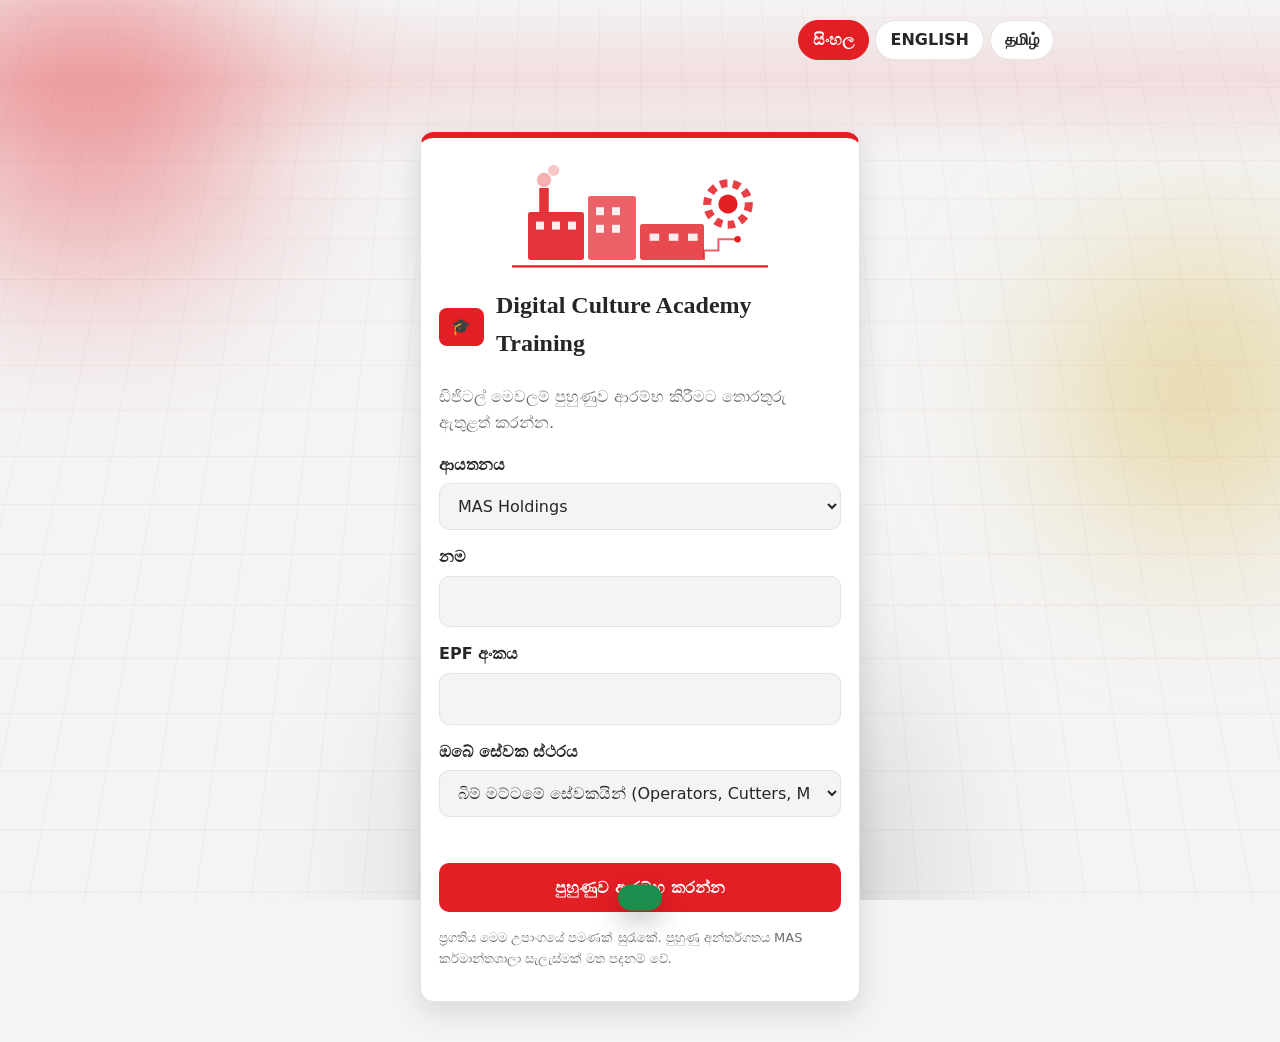
==== commit cd872787: "Add files via upload" ====
--- a/index.html
+++ b/index.html
@@ -254,6 +254,10 @@
 .mem-card.flip{background:#fff;color:#262626;animation:pop .3s}
 .mem-card.matched{background:#7ee081;color:#262626}
 .toon .btn{border:3px solid #262626;box-shadow:3px 3px 0 #262626;margin-top:12px}
+#cyberWrap{position:fixed;inset:0;z-index:100;background:#04050a;display:flex;flex-direction:column}
+.cy-bar{display:flex;align-items:center;justify-content:space-between;padding:calc(8px + env(safe-area-inset-top,0px)) 12px 8px;background:#0a1220;color:#00e5ff;font-weight:800;letter-spacing:2px;font-size:13px;border-bottom:1px solid rgba(0,229,255,.3)}
+.cy-bar button{background:#ff2b4d;color:#fff;border:0;border-radius:8px;padding:6px 14px;font:inherit;font-weight:800;cursor:pointer}
+#cyberFrame{flex:1;width:100%;border:0;background:#04050a}
 #certwrap{transform-origin:top left;width:1123px}
 @media print{body{background:#fff!important}body *{visibility:hidden}#certwrap,#certwrap *{visibility:visible}#certwrap{position:absolute!important;left:0;top:0;width:1123px!important;height:794px!important;overflow:visible!important;transform:none!important}#certwrap .certificate{transform:none!important;box-shadow:none!important}@page{size:A4 landscape;margin:0}}
 </style>
@@ -282,6 +286,1184 @@
 <div id="wel" class="hide"><div class="wbox"><div class="wave">👋</div><h2 id="wt"></h2><p id="ws" class="mu"></p></div></div>
 <div id="fx"></div>
 <div id="toast"></div>
+<script type="text/html" id="cyberSrc"><!DOCTYPE html>
+<html lang="si">
+<head>
+<meta charset="UTF-8">
+<meta name="viewport" content="width=device-width, initial-scale=1.0">
+<title>CYBER CONNECT — PC Boot Training</title>
+<link rel="preconnect" href="https://fonts.googleapis.com">
+<link rel="preconnect" href="https://fonts.gstatic.com" crossorigin>
+<link href="https://fonts.googleapis.com/css2?family=Orbitron:wght@600;800;900&family=Rajdhani:wght@500;600;700&display=swap" rel="stylesheet">
+<style>
+*{box-sizing:border-box;margin:0;padding:0}
+:root{
+  --cyan:#00e5ff;--magenta:#ff2bd6;--green:#39ff14;--yellow:#ffd400;
+  --orange:#ff6b35;--purple:#b06bff;--red:#ff2b4d;--bg:#04050a;
+}
+html,body{height:100%}
+body{
+  font-family:'Rajdhani',system-ui,sans-serif;
+  background:var(--bg);color:#dbe9f4;min-height:100vh;overflow-x:hidden;
+  -webkit-user-select:none;user-select:none;-webkit-tap-highlight-color:transparent;
+}
+
+/* BACKGROUND FX */
+.bg-grid{position:fixed;inset:-100px;z-index:0;pointer-events:none;
+  background-image:linear-gradient(rgba(0,229,255,.07) 1px,transparent 1px),
+    linear-gradient(90deg,rgba(0,229,255,.07) 1px,transparent 1px);
+  background-size:52px 52px;transform:perspective(600px) rotateX(58deg) scale(1.6);
+  transform-origin:50% 0%;animation:gridScroll 14s linear infinite;opacity:.5}
+@keyframes gridScroll{to{background-position:0 52px,52px 0}}
+.bg-glow{position:fixed;inset:0;z-index:0;pointer-events:none;
+  background:radial-gradient(circle at 15% 8%,rgba(0,229,255,.14),transparent 42%),
+    radial-gradient(circle at 85% 88%,rgba(255,43,214,.14),transparent 42%);
+  animation:glowPulse 8s ease-in-out infinite alternate}
+@keyframes glowPulse{to{opacity:.9}}
+.scanlines{position:fixed;inset:0;z-index:9990;pointer-events:none;
+  background:repeating-linear-gradient(0deg,rgba(0,0,0,.3) 0 1px,transparent 1px 3px);
+  opacity:.28;mix-blend-mode:overlay}
+
+/* LAYOUT */
+.game-wrap{position:relative;z-index:2;max-width:1180px;margin:0 auto;padding:14px 14px 34px}
+.game-header{text-align:center;margin-bottom:10px}
+.game-header h1{font-family:'Orbitron',sans-serif;font-size:clamp(20px,4vw,36px);
+  font-weight:900;letter-spacing:4px;
+  background:linear-gradient(90deg,#00e5ff,#b06bff,#ff2bd6,#00e5ff);background-size:300% 100%;
+  -webkit-background-clip:text;background-clip:text;-webkit-text-fill-color:transparent;
+  animation:gradShift 5s linear infinite;filter:drop-shadow(0 0 18px rgba(0,229,255,.55))}
+@keyframes gradShift{to{background-position:300% 0}}
+.game-header .sub{font-size:12px;letter-spacing:3px;text-transform:uppercase;
+  color:rgba(155,190,220,.8);margin-top:2px;font-weight:700}
+.game-header .sub b{color:var(--cyan);text-shadow:0 0 10px rgba(0,229,255,.7)}
+
+/* HUD */
+.hud{display:flex;flex-wrap:wrap;gap:8px;justify-content:center;margin-bottom:12px}
+.hud-item{flex:1 1 100px;max-width:150px;display:flex;flex-direction:column;
+  align-items:center;gap:1px;padding:6px 10px;border-radius:9px;
+  background:linear-gradient(160deg,rgba(10,18,30,.92),rgba(5,8,14,.92));
+  border:1px solid rgba(0,229,255,.22);
+  box-shadow:0 0 18px rgba(0,229,255,.07),inset 0 0 24px rgba(0,229,255,.04);
+  position:relative;overflow:hidden}
+.hud-item::before{content:'';position:absolute;top:0;left:-100%;width:100%;height:2px;
+  background:linear-gradient(90deg,transparent,var(--cyan),transparent);
+  animation:hudSweep 3.5s linear infinite}
+@keyframes hudSweep{to{left:100%}}
+.hud-label{font-size:9px;letter-spacing:2px;color:rgba(140,175,205,.8);font-weight:700}
+.hud-val{font-family:'Orbitron',sans-serif;font-size:16px;font-weight:800;color:#fff;
+  text-shadow:0 0 12px var(--cyan)}
+#hudScore{color:var(--yellow);text-shadow:0 0 14px rgba(255,212,0,.8)}
+#hudCombo{color:var(--magenta);text-shadow:0 0 14px rgba(255,43,214,.8)}
+#hudTime.warning{color:var(--red);text-shadow:0 0 14px rgba(255,43,77,.8);
+  animation:timePulse .6s ease-in-out infinite alternate}
+@keyframes timePulse{to{opacity:.55}}
+
+/* SYSTEM VIEW */
+.system-view{
+  background:linear-gradient(160deg,rgba(10,18,30,.94),rgba(4,7,13,.96));
+  border:1px solid rgba(0,229,255,.24);border-radius:14px;padding:12px;
+  margin-bottom:14px;display:flex;flex-direction:column;gap:10px;
+  box-shadow:0 0 34px rgba(0,229,255,.08),inset 0 0 40px rgba(0,229,255,.03);
+  transition:all .4s ease}
+.system-view.alive{border-color:rgba(57,255,20,.4);
+  box-shadow:0 0 40px rgba(57,255,20,.14),0 0 30px rgba(0,229,255,.1),inset 0 0 40px rgba(57,255,20,.05);
+  animation:alivePulse 3s ease-in-out infinite alternate}
+@keyframes alivePulse{to{box-shadow:0 0 60px rgba(57,255,20,.22),0 0 40px rgba(0,229,255,.18),inset 0 0 40px rgba(57,255,20,.08)}}
+.system-view.shake{animation:shake .35s}
+@keyframes shake{0%,100%{transform:translateX(0)}20%{transform:translateX(-8px)}
+  40%{transform:translateX(8px)}60%{transform:translateX(-5px)}80%{transform:translateX(5px)}}
+
+/* DASHBOARD */
+.dash-head{display:flex;align-items:center;gap:8px;
+  font-family:'Orbitron',sans-serif;font-size:10px;font-weight:800;letter-spacing:2.5px;
+  color:rgba(0,229,255,.95);text-shadow:0 0 12px rgba(0,229,255,.7);
+  padding-bottom:6px;border-bottom:1px solid rgba(0,229,255,.12)}
+.live-badge{margin-left:auto;display:flex;align-items:center;gap:5px;
+  font-size:9px;letter-spacing:1.5px;color:var(--red)}
+.live-badge .ld{width:6px;height:6px;border-radius:50%;background:var(--red);
+  box-shadow:0 0 8px var(--red);animation:ldBlink 1s ease-in-out infinite}
+@keyframes ldBlink{50%{opacity:.2}}
+.metrics{display:grid;grid-template-columns:repeat(4,1fr);gap:8px}
+.metric{background:rgba(0,0,0,.4);border-radius:6px;padding:6px 8px;
+  border:1px solid rgba(0,229,255,.14)}
+.metric-label{display:flex;justify-content:space-between;align-items:baseline;
+  font-size:9px;letter-spacing:1.5px;color:rgba(150,185,215,.85);
+  margin-bottom:4px;font-weight:700}
+.metric-label .mv{font-family:'Orbitron',sans-serif;font-size:11px;
+  color:#fff;text-shadow:0 0 8px currentColor;transition:color .3s}
+.metric-bar{height:4px;background:rgba(0,0,0,.55);border-radius:2px;overflow:hidden}
+.metric-fill{height:100%;width:0%;background:var(--c,#00e5ff);border-radius:2px;
+  transition:width .55s cubic-bezier(.4,0,.2,1);box-shadow:0 0 8px var(--c,#00e5ff)}
+
+/* INDICATORS */
+.indicators{display:flex;gap:6px;justify-content:center;flex-wrap:wrap;
+  padding:7px;background:rgba(0,0,0,.35);border-radius:7px;
+  border:1px solid rgba(0,229,255,.1)}
+.ind{display:flex;flex-direction:column;align-items:center;gap:1px;
+  padding:4px 10px;border-radius:5px;font-size:13px;line-height:1;
+  color:rgba(150,185,215,.28);border:1px solid rgba(150,185,215,.14);
+  transition:.35s;position:relative}
+.ind span{font-size:8px;letter-spacing:1.2px;font-weight:800;margin-top:3px}
+.ind.active{color:var(--green);border-color:rgba(57,255,20,.65);
+  background:rgba(57,255,20,.08);box-shadow:0 0 12px rgba(57,255,20,.4);
+  animation:indGlow 2s ease-in-out infinite alternate}
+@keyframes indGlow{to{box-shadow:0 0 20px rgba(57,255,20,.7),0 0 30px rgba(57,255,20,.3)}}
+
+/* SCENE — MONITOR + TOWER */
+.scene{display:flex;justify-content:center;align-items:center;gap:40px;
+  min-height:200px;padding:6px 10px 4px;flex-wrap:wrap}
+
+/* MONITOR */
+.monitor-vis{display:flex;flex-direction:column;align-items:center;
+  filter:drop-shadow(0 6px 20px rgba(0,0,0,.6));transition:filter .5s}
+.monitor-vis.powered{filter:drop-shadow(0 6px 24px rgba(0,229,255,.28))}
+.monitor-bezel{width:250px;height:158px;background:linear-gradient(160deg,#1a2230,#0c1220);
+  border-radius:8px;padding:7px 7px 15px;position:relative;
+  box-shadow:inset 0 0 1px rgba(255,255,255,.12),0 4px 12px rgba(0,0,0,.5)}
+.screen{width:100%;height:100%;background:#05080d;border-radius:2px;
+  overflow:hidden;position:relative;transition:background .5s}
+.screen.nosignal{background:#04060c}
+.screen.booting{background:#020408}
+.screen.desktop{background:linear-gradient(135deg,#071428,#0f2847 60%,#1a3a5c)}
+.screen-content{position:absolute;inset:0;display:flex;flex-direction:column;
+  align-items:center;justify-content:center;color:#fff}
+
+.monitor-led{position:absolute;bottom:5px;right:10px;width:6px;height:6px;
+  border-radius:50%;background:#3a1010;transition:.3s}
+.monitor-vis.powered .monitor-led{background:var(--green);
+  box-shadow:0 0 8px var(--green)}
+.monitor-stand{width:50px;height:14px;background:linear-gradient(180deg,#1a2230,#0c1220);
+  border-radius:0 0 3px 3px}
+.monitor-base{width:110px;height:6px;background:linear-gradient(180deg,#1a2230,#0c1220);
+  border-radius:3px}
+
+/* Screen contents */
+.no-signal{font-family:'Orbitron',sans-serif;font-size:13px;letter-spacing:3px;
+  color:rgba(120,150,180,.85);text-shadow:0 0 8px rgba(120,150,180,.4);
+  animation:noSig 2s ease-in-out infinite alternate}
+@keyframes noSig{50%{opacity:.5}}
+.boot-logo{font-family:'Orbitron',sans-serif;font-size:20px;font-weight:900;
+  letter-spacing:4px;margin-bottom:14px;
+  background:linear-gradient(90deg,#00e5ff,#b06bff,#ff2bd6);background-size:200% 100%;
+  -webkit-background-clip:text;background-clip:text;-webkit-text-fill-color:transparent;
+  animation:gradShift 2.5s linear infinite;filter:drop-shadow(0 0 14px rgba(0,229,255,.7))}
+.boot-bar{width:65%;height:4px;background:rgba(255,255,255,.1);border-radius:2px;
+  overflow:hidden;margin-bottom:8px}
+.boot-fill{height:100%;background:linear-gradient(90deg,#00e5ff,#39ff14);
+  transition:width .1s linear;box-shadow:0 0 10px var(--cyan)}
+.boot-text{font-family:'Orbitron',sans-serif;font-size:9px;letter-spacing:2px;
+  color:rgba(150,185,215,.8)}
+.desktop-icons{position:absolute;top:10px;left:10px;display:flex;flex-direction:column;gap:8px}
+.d-icon{width:22px;height:22px;border-radius:4px;display:grid;place-items:center;
+  font-size:13px;background:rgba(0,229,255,.15);border:1px solid rgba(0,229,255,.3)}
+.taskbar{position:absolute;bottom:0;left:0;right:0;height:20px;
+  background:rgba(4,10,20,.85);border-top:1px solid rgba(0,229,255,.3);
+  display:flex;align-items:center;padding:0 8px;gap:10px;
+  font-family:'Orbitron',sans-serif;font-size:8px;letter-spacing:1px;color:rgba(0,229,255,.9)}
+.taskbar .start{width:12px;height:12px;border-radius:2px;
+  background:linear-gradient(135deg,#00e5ff,#39ff14);
+  box-shadow:0 0 8px rgba(0,229,255,.7)}
+.taskbar .tb-time{margin-left:auto}
+.cursor{position:absolute;font-size:14px;color:#fff;filter:drop-shadow(0 0 4px #000);
+  transition:all 1s ease;pointer-events:none}
+.desktop-cursor-on .cursor{animation:cursorMove 6s ease-in-out infinite alternate}
+@keyframes cursorMove{
+  0%{top:50%;left:50%}25%{top:30%;left:70%}
+  50%{top:70%;left:40%}75%{top:40%;left:20%}100%{top:60%;left:60%}
+}
+
+/* TOWER */
+.tower{position:relative;filter:drop-shadow(0 6px 18px rgba(0,0,0,.6));
+  transition:filter .5s}
+.tower.powered{filter:drop-shadow(0 6px 24px rgba(255,43,214,.3))}
+.tower-body{width:90px;height:200px;display:flex;border-radius:6px;
+  overflow:hidden;box-shadow:inset 0 0 1px rgba(255,255,255,.1);position:relative}
+.glass{flex:1;background:linear-gradient(180deg,#0a1220,#040810);
+  position:relative;overflow:hidden;border-right:1px solid #1a2030}
+.fan{position:absolute;width:48px;height:48px;border-radius:50%;
+  border:2px solid rgba(0,229,255,.18);left:50%;transform:translateX(-50%);
+  background:repeating-conic-gradient(from 0deg,#162030 0deg 25deg,#243448 25deg 50deg);
+  display:flex;align-items:center;justify-content:center;z-index:2}
+.fan::before{content:'';width:12px;height:12px;border-radius:50%;
+  background:#0a1220;border:2px solid #2a3a4f;z-index:3}
+.fan:nth-child(1){top:14px}
+.fan:nth-child(2){top:76px}
+.tower.powered .fan{animation:spin 1.1s linear infinite}
+.tower.powered .fan:nth-child(2){animation-duration:1.35s}
+@keyframes spin{to{transform:translateX(-50%) rotate(360deg)}}
+
+.rgb{position:absolute;top:0;left:0;right:0;height:5px;background:#1a2030;z-index:4}
+.tower.powered .rgb{animation:rgbShift 3s linear infinite}
+@keyframes rgbShift{
+  0%{background:linear-gradient(90deg,#f0f,#0ff,#0f0,#ff0);box-shadow:0 0 20px #f0f}
+  25%{box-shadow:0 0 20px #0ff}
+  50%{background:linear-gradient(90deg,#0f0,#ff0,#f0f,#0ff);box-shadow:0 0 20px #0f0}
+  75%{box-shadow:0 0 20px #ff0}
+  100%{background:linear-gradient(90deg,#0ff,#0f0,#ff0,#f0f);box-shadow:0 0 20px #0ff}
+}
+.rgb2{position:absolute;bottom:0;left:0;right:0;height:3px;background:#1a2030;z-index:4}
+.tower.powered .rgb2{animation:rgbShift 2.5s linear infinite reverse}
+
+.front{width:22px;background:linear-gradient(180deg,#141c2a,#080c14);
+  display:flex;flex-direction:column;align-items:center;padding:10px 0;gap:8px}
+.power-btn{width:12px;height:12px;border-radius:50%;background:#2a1214;
+  border:1px solid #4a1a20;transition:.3s}
+.tower.powered .power-btn{background:var(--cyan);box-shadow:0 0 12px var(--cyan);
+  border-color:var(--cyan)}
+.hdd-led{width:6px;height:6px;border-radius:50%;background:#1a1414;
+  border:1px solid #3a2222}
+.tower.powered .hdd-led{background:var(--yellow);
+  box-shadow:0 0 10px var(--yellow);animation:hddBlink 1.4s ease-in-out infinite}
+@keyframes hddBlink{0%,100%{opacity:1}50%{opacity:.2}}
+
+/* REAR PANELS */
+.rear-panels{display:grid;grid-template-columns:1fr 1.4fr;gap:12px;margin-bottom:12px}
+@media (max-width:768px){.rear-panels{grid-template-columns:1fr}}
+.rear-panel{border-radius:11px;padding:10px 12px 14px;
+  background:linear-gradient(160deg,rgba(12,20,32,.94),rgba(5,8,14,.95));
+  border:1px solid rgba(0,229,255,.22);
+  box-shadow:0 0 22px rgba(0,229,255,.06),inset 0 0 30px rgba(0,229,255,.03)}
+.rear-panel.cpu-rear{border-color:rgba(255,43,214,.25);
+  box-shadow:0 0 22px rgba(255,43,214,.06),inset 0 0 30px rgba(255,43,214,.03)}
+.rear-head{display:flex;align-items:center;gap:6px;font-family:'Orbitron',sans-serif;
+  font-size:10px;font-weight:800;letter-spacing:2px;color:rgba(0,229,255,1);
+  text-shadow:0 0 10px rgba(0,229,255,.7);margin-bottom:9px;
+  padding-bottom:7px;border-bottom:1px solid rgba(0,229,255,.15)}
+.cpu-rear .rear-head{color:rgba(255,43,214,1);text-shadow:0 0 10px rgba(255,43,214,.7);
+  border-bottom-color:rgba(255,43,214,.15)}
+
+.ports{display:grid;gap:8px}
+.monitor-rear .ports{grid-template-columns:repeat(2,1fr)}
+.cpu-rear .ports{grid-template-columns:repeat(4,1fr)}
+@media (max-width:560px){
+  .monitor-rear .ports{grid-template-columns:repeat(2,1fr)}
+  .cpu-rear .ports{grid-template-columns:repeat(2,1fr)}
+}
+
+.port{--c:0,229,255;position:relative;display:flex;flex-direction:column;
+  align-items:center;gap:4px;padding:8px 4px 6px;border-radius:7px;
+  background:linear-gradient(170deg,rgba(255,255,255,.03),rgba(0,0,0,.4));
+  border:1px solid rgba(120,160,190,.22);cursor:pointer;
+  transition:transform .16s,border-color .16s,box-shadow .16s}
+.port:hover{transform:translateY(-2px);border-color:rgba(var(--c),.75);
+  box-shadow:0 0 18px rgba(var(--c),.4),inset 0 0 14px rgba(var(--c),.12)}
+.port.hover{transform:translateY(-3px) scale(1.04);border-color:rgba(var(--c),1);
+  box-shadow:0 0 26px rgba(var(--c),.8),inset 0 0 20px rgba(var(--c),.22)}
+.port .hole{width:38px;height:22px;background:#06090f;border:2px solid #2f4358;
+  border-radius:4px;box-shadow:inset 0 0 8px #000;transition:.2s}
+.hole.hdmi{height:18px;border-radius:3px;clip-path:polygon(0 0,100% 0,90% 100%,10% 100%)}
+.hole.vga{height:18px;border-radius:10px/7px}
+.hole.usb{width:32px;height:16px;border-radius:2px}
+.hole.audio{width:22px;height:22px;border-radius:50%;border-color:#3a6b45}
+.hole.lan{width:28px;height:22px;border-radius:2px}
+.port-name{font-size:8.5px;letter-spacing:1px;font-weight:700;
+  color:rgba(150,185,215,.85);text-align:center;line-height:1.1}
+.port.connected{border-color:rgba(57,255,20,.9);
+  background:linear-gradient(170deg,rgba(57,255,20,.1),rgba(0,0,0,.42));
+  box-shadow:0 0 20px rgba(57,255,20,.5),inset 0 0 16px rgba(57,255,20,.14);
+  animation:connPop .4s ease}
+@keyframes connPop{0%{transform:scale(1)}45%{transform:scale(1.12)}100%{transform:scale(1)}}
+.port.connected .hole{border-color:rgba(57,255,20,.9);background:#0a1a06;
+  box-shadow:inset 0 0 12px rgba(57,255,20,.6),0 0 12px rgba(57,255,20,.5)}
+.port.connected::after{content:'✓';position:absolute;top:-6px;right:-6px;
+  width:16px;height:16px;border-radius:50%;background:var(--green);color:#04120a;
+  font-size:10px;font-weight:900;line-height:16px;text-align:center;
+  box-shadow:0 0 12px rgba(57,255,20,.95)}
+.port.wrong{animation:wrongFlash .45s ease;border-color:var(--red)!important;
+  box-shadow:0 0 24px rgba(255,43,77,.8),inset 0 0 18px rgba(255,43,77,.28)!important}
+@keyframes wrongFlash{0%,100%{transform:translateX(0)}
+  25%{transform:translateX(-6px)}50%{transform:translateX(6px)}75%{transform:translateX(-3px)}}
+
+/* CABLE TRAY */
+.tray{border-radius:12px;padding:10px 12px 14px;
+  background:linear-gradient(160deg,rgba(10,18,30,.94),rgba(4,7,13,.96));
+  border:1px solid rgba(0,229,255,.2);
+  box-shadow:0 0 26px rgba(0,229,255,.06),inset 0 0 34px rgba(0,229,255,.03)}
+.tray-head{display:flex;align-items:center;gap:10px;
+  font-family:'Orbitron',sans-serif;font-size:10px;font-weight:800;
+  letter-spacing:2.5px;color:rgba(0,229,255,.95);
+  text-shadow:0 0 12px rgba(0,229,255,.7);
+  margin-bottom:9px;padding-bottom:7px;border-bottom:1px dashed rgba(0,229,255,.16)}
+.tray-head .count{margin-left:auto;font-size:10px;color:var(--yellow);
+  text-shadow:0 0 10px rgba(255,212,0,.8)}
+.cables{display:flex;flex-wrap:wrap;gap:8px;justify-content:center}
+.cable{--c:0,229,255;display:flex;align-items:center;gap:7px;
+  padding:7px 12px;border-radius:8px;
+  background:linear-gradient(160deg,rgba(255,255,255,.04),rgba(0,0,0,.44));
+  border:1px solid rgba(var(--c),.5);box-shadow:0 0 12px rgba(var(--c),.14);
+  cursor:grab;touch-action:none;font-weight:700;font-size:12.5px;
+  transition:transform .15s,box-shadow .15s,opacity .25s;white-space:nowrap}
+.cable:hover{transform:translateY(-3px);box-shadow:0 8px 22px rgba(var(--c),.4)}
+.cable:active{cursor:grabbing}
+.cable .ico{font-size:14px;line-height:1;filter:drop-shadow(0 0 6px rgba(var(--c),.85))}
+.cable .txt{color:#dbe9f4}
+.cable[data-type="power"]{--c:255,212,0}
+.cable[data-type="hdmi"]{--c:0,229,255}
+.cable[data-type="vga"]{--c:150,190,220}
+.cable[data-type="usb"]{--c:176,107,255}
+.cable[data-type="audio"]{--c:57,255,20}
+.cable[data-type="lan"]{--c:255,107,53}
+.cable.dragging{opacity:.22;transform:scale(.95)}
+.cable.done{animation:cableOut .4s ease forwards;pointer-events:none}
+@keyframes cableOut{0%{transform:scale(1);opacity:1}
+  40%{transform:scale(1.15);filter:brightness(2)}
+  100%{transform:scale(.3);opacity:0;margin:-4px -5px;padding:0;width:0;border-width:0}}
+.cable.ghost{position:fixed;z-index:9999;pointer-events:none;
+  transform:scale(1.1) rotate(-3deg);opacity:.97;margin:0;
+  box-shadow:0 14px 40px rgba(var(--c),.6),0 0 28px rgba(var(--c),.45);
+  animation:ghostFloat .8s ease-in-out infinite alternate}
+@keyframes ghostFloat{to{transform:scale(1.12) rotate(-1deg) translateY(-3px)}}
+
+/* FLOATING TEXT & PARTICLES */
+.float-text{position:fixed;z-index:9995;pointer-events:none;
+  font-family:'Orbitron',sans-serif;font-weight:900;font-size:18px;
+  letter-spacing:1px;text-shadow:0 0 16px currentColor,0 2px 6px rgba(0,0,0,.9);
+  transform:translate(-50%,-50%)}
+.particle{position:fixed;z-index:9994;pointer-events:none;width:7px;height:7px;
+  border-radius:50%;transform:translate(-50%,-50%);box-shadow:0 0 10px currentColor}
+
+/* OVERLAYS */
+.overlay{position:fixed;inset:0;z-index:9999;display:flex;align-items:center;
+  justify-content:center;padding:20px;
+  background:radial-gradient(circle at 50% 45%,rgba(6,14,24,.94),rgba(2,4,8,.985));
+  backdrop-filter:blur(7px);-webkit-backdrop-filter:blur(7px);
+  transition:opacity .35s,visibility .35s}
+.overlay.hidden{opacity:0;visibility:hidden;pointer-events:none}
+.panel{max-width:560px;width:100%;border-radius:18px;padding:26px 24px 24px;
+  text-align:center;position:relative;
+  background:linear-gradient(165deg,rgba(12,22,36,.98),rgba(4,7,13,.99));
+  border:1px solid rgba(0,229,255,.38);
+  box-shadow:0 0 60px rgba(0,229,255,.22),inset 0 0 60px rgba(0,229,255,.05);
+  animation:panelIn .45s cubic-bezier(.2,1.2,.4,1)}
+@keyframes panelIn{from{transform:scale(.88) translateY(24px);opacity:0}}
+.panel h2{font-family:'Orbitron',sans-serif;font-size:clamp(18px,4.5vw,28px);
+  font-weight:900;letter-spacing:3px;margin-bottom:5px;
+  background:linear-gradient(90deg,#00e5ff,#ff2bd6,#39ff14,#00e5ff);
+  background-size:300% 100%;-webkit-background-clip:text;background-clip:text;
+  -webkit-text-fill-color:transparent;animation:gradShift 4s linear infinite;
+  filter:drop-shadow(0 0 20px rgba(0,229,255,.6))}
+.panel h2.danger{background:linear-gradient(90deg,#ff2b4d,#ff6b35,#ff2b4d);
+  background-size:300% 100%}
+.panel-sub{font-size:11px;letter-spacing:3px;text-transform:uppercase;
+  color:rgba(150,185,215,.75);margin-bottom:18px;font-weight:700}
+.rules{text-align:left;margin:0 auto 20px;max-width:440px;display:grid;gap:10px}
+.rule{display:flex;gap:10px;align-items:flex-start;font-size:14px;
+  line-height:1.45;font-weight:600;color:#c3d8e8}
+.rule .n{flex:0 0 22px;height:22px;border-radius:6px;display:grid;
+  place-items:center;font-family:'Orbitron',sans-serif;font-size:10px;
+  font-weight:900;background:rgba(0,229,255,.14);color:var(--cyan);
+  border:1px solid rgba(0,229,255,.45);box-shadow:0 0 12px rgba(0,229,255,.35)}
+.btn{font-family:'Orbitron',sans-serif;font-weight:900;font-size:13px;
+  letter-spacing:3px;text-transform:uppercase;padding:13px 34px;
+  border-radius:10px;cursor:pointer;color:#04121a;border:0;
+  background:linear-gradient(135deg,#00e5ff,#39ff14);
+  box-shadow:0 0 28px rgba(0,229,255,.6),0 5px 0 rgba(0,90,110,.6);
+  transition:transform .13s,box-shadow .2s,filter .2s;
+  position:relative;overflow:hidden}
+.btn:hover{filter:brightness(1.14);box-shadow:0 0 44px rgba(0,229,255,.9),0 5px 0 rgba(0,90,110,.6)}
+.btn:active{transform:translateY(3px);box-shadow:0 0 22px rgba(0,229,255,.6),0 2px 0 rgba(0,90,110,.6)}
+.btn::after{content:'';position:absolute;top:0;left:-130%;width:60%;height:100%;
+  background:linear-gradient(90deg,transparent,rgba(255,255,255,.6),transparent);
+  transform:skewX(-22deg);animation:btnShine 2.6s ease-in-out infinite}
+@keyframes btnShine{0%,60%{left:-130%}100%{left:150%}}
+.btn.danger{background:linear-gradient(135deg,#ff2b4d,#ff6b35);
+  color:#fff;box-shadow:0 0 28px rgba(255,43,77,.6),0 5px 0 rgba(140,20,40,.6)}
+.stats{display:grid;grid-template-columns:repeat(3,1fr);gap:10px;margin-bottom:20px}
+.stat{padding:12px 6px;border-radius:10px;background:rgba(0,229,255,.06);
+  border:1px solid rgba(0,229,255,.24)}
+.stat .k{font-size:9px;letter-spacing:2px;color:rgba(150,185,215,.8);font-weight:700}
+.stat .v{font-family:'Orbitron',sans-serif;font-size:18px;font-weight:900;
+  color:var(--yellow);text-shadow:0 0 14px rgba(255,212,0,.85);margin-top:3px}
+.toolbar{display:flex;gap:8px;justify-content:center;margin-bottom:10px;flex-wrap:wrap}
+.tbtn{font-family:'Rajdhani',sans-serif;font-weight:700;font-size:11px;
+  letter-spacing:1.5px;text-transform:uppercase;padding:6px 14px;
+  border-radius:7px;cursor:pointer;color:rgba(160,200,230,.95);
+  background:rgba(0,229,255,.06);border:1px solid rgba(0,229,255,.3);
+  transition:.2s}
+.tbtn:hover{background:rgba(0,229,255,.18);color:#fff;box-shadow:0 0 16px rgba(0,229,255,.4)}
+@media (max-width:620px){
+  .scene{gap:22px;min-height:170px}
+  .monitor-bezel{width:190px;height:120px}
+  .monitor-stand{width:40px;height:12px}
+  .monitor-base{width:90px}
+  .tower-body{width:74px;height:160px}
+  .fan{width:40px;height:40px}
+  .fan:nth-child(1){top:10px}
+  .fan:nth-child(2){top:64px}
+  .cable{padding:6px 10px;font-size:11.5px}
+  .cable .ico{font-size:12px}
+  .game-wrap{padding:10px 10px 24px}
+  .panel{padding:20px 16px}
+  .hud-item{flex:1 1 30%;max-width:none;padding:5px 7px}
+  .hud-val{font-size:14px}
+  .hud-label{font-size:8px}
+  .metrics{grid-template-columns:repeat(2,1fr)}
+}
+</style>
+</head>
+<body>
+
+<div class="bg-glow"></div>
+<div class="bg-grid"></div>
+<div class="scanlines"></div>
+
+<main class="game-wrap">
+  <header class="game-header">
+    <h1>CYBER CONNECT</h1>
+    <p class="sub" id="levelSub">LEVEL 1 · <b>FIRST BOOT</b></p>
+  </header>
+
+  <div class="hud">
+    <div class="hud-item"><span class="hud-label">LEVEL</span><span class="hud-val" id="hudLevel">1</span></div>
+    <div class="hud-item"><span class="hud-label">SCORE</span><span class="hud-val" id="hudScore">0</span></div>
+    <div class="hud-item"><span class="hud-label">PROGRESS</span><span class="hud-val" id="hudProgress">0/8</span></div>
+    <div class="hud-item"><span class="hud-label">TIME</span><span class="hud-val" id="hudTime">00:00</span></div>
+    <div class="hud-item"><span class="hud-label">COMBO</span><span class="hud-val" id="hudCombo">x1</span></div>
+  </div>
+
+  <div class="toolbar">
+    <button class="tbtn" id="resetBtn">⟳ RESTART LEVEL</button>
+    <button class="tbtn" id="soundBtn">🔊 SOUND ON</button>
+  </div>
+
+  <div class="system-view" id="systemView">
+
+    <div>
+      <div class="dash-head">
+        <span>◉ SYSTEM MONITOR</span>
+        <span class="live-badge"><span class="ld"></span>LIVE</span>
+      </div>
+      <div class="metrics">
+        <div class="metric">
+          <div class="metric-label"><span>CPU</span><span class="mv" id="mCpuVal" style="color:#00e5ff">--</span></div>
+          <div class="metric-bar"><div class="metric-fill" id="mCpuFill" style="--c:#00e5ff"></div></div>
+        </div>
+        <div class="metric">
+          <div class="metric-label"><span>RAM</span><span class="mv" id="mRamVal" style="color:#b06bff">--</span></div>
+          <div class="metric-bar"><div class="metric-fill" id="mRamFill" style="--c:#b06bff"></div></div>
+        </div>
+        <div class="metric">
+          <div class="metric-label"><span>TEMP</span><span class="mv" id="mTempVal" style="color:#ff6b35">--</span></div>
+          <div class="metric-bar"><div class="metric-fill" id="mTempFill" style="--c:#ff6b35"></div></div>
+        </div>
+        <div class="metric">
+          <div class="metric-label"><span>NET</span><span class="mv" id="mNetVal" style="color:#39ff14">--</span></div>
+          <div class="metric-bar"><div class="metric-fill" id="mNetFill" style="--c:#39ff14"></div></div>
+        </div>
+      </div>
+    </div>
+
+    <div class="indicators">
+      <div class="ind" data-ind="power">⚡<span>PWR</span></div>
+      <div class="ind" data-ind="display">🖥<span>DISP</span></div>
+      <div class="ind" data-ind="input">⌨<span>INPUT</span></div>
+      <div class="ind" data-ind="mouse">🖱<span>MOUSE</span></div>
+      <div class="ind" data-ind="audio">🔊<span>AUDIO</span></div>
+      <div class="ind" data-ind="net">🌐<span>NET</span></div>
+    </div>
+
+    <div class="scene" id="scene">
+      <div class="monitor-vis" id="monitorVis">
+        <div class="monitor-bezel">
+          <div class="screen" id="screen">
+            <div class="screen-content" id="screenContent"></div>
+          </div>
+          <div class="monitor-led"></div>
+        </div>
+        <div class="monitor-stand"></div>
+        <div class="monitor-base"></div>
+      </div>
+
+      <div class="tower" id="tower">
+        <div class="tower-body">
+          <div class="glass">
+            <div class="rgb"></div>
+            <div class="fan"></div>
+            <div class="fan"></div>
+            <div class="rgb2"></div>
+          </div>
+          <div class="front">
+            <div class="power-btn"></div>
+            <div class="hdd-led"></div>
+          </div>
+        </div>
+      </div>
+    </div>
+  </div>
+
+  <div class="rear-panels">
+    <div class="rear-panel monitor-rear">
+      <div class="rear-head"><span>▸</span>MONITOR · REAR PORTS</div>
+      <div class="ports" id="monPorts"></div>
+    </div>
+    <div class="rear-panel cpu-rear">
+      <div class="rear-head"><span>▸</span>SYSTEM UNIT · REAR PORTS</div>
+      <div class="ports" id="cpuPorts"></div>
+    </div>
+  </div>
+
+  <div class="tray">
+    <div class="tray-head">CABLE INVENTORY <span class="count" id="trayCount">8 LEFT</span></div>
+    <div class="cables" id="cables"></div>
+  </div>
+</main>
+
+<div class="overlay" id="startOverlay">
+  <div class="panel">
+    <h2>CYBER CONNECT</h2>
+    <p class="panel-sub">PC Boot Training Simulator</p>
+    <div class="rules">
+      <div class="rule"><span class="n">01</span><span>පහළ inventory එකේ ඇති <b>cable</b> එකක් drag කර ගැලපෙන <b>port</b> එකට දාන්න.</span></div>
+      <div class="rule"><span class="n">02</span><span>Plug කරන විට <b>PC එක live</b> වෙනවා — fans spin, RGB on, dashboard awake.</span></div>
+      <div class="rule"><span class="n">03</span><span>Power + HDMI + Monitor Power 3ම connect වුනාම <b>Boot sequence</b> පටන් ගන්නවා.</span></div>
+      <div class="rule"><span class="n">04</span><span>නිවැරදි = +100 × combo. වැරදි = −50, combo reset, screen shake.</span></div>
+      <div class="rule"><span class="n">05</span><span>Level 3ක් සම්පූර්ණ කර <b>FULL SYSTEM ONLINE</b> කරන්න!</span></div>
+    </div>
+    <button class="btn" id="startBtn">START MISSION</button>
+  </div>
+</div>
+
+<div class="overlay hidden" id="winOverlay">
+  <div class="panel">
+    <h2 id="winTitle">LEVEL COMPLETE</h2>
+    <p class="panel-sub" id="winSub">All Systems Connected</p>
+    <div class="stats">
+      <div class="stat"><div class="k">SCORE</div><div class="v" id="winScore">0</div></div>
+      <div class="stat"><div class="k">TIME</div><div class="v" id="winTime">00:00</div></div>
+      <div class="stat"><div class="k">ACCURACY</div><div class="v" id="winAcc">100%</div></div>
+    </div>
+    <button class="btn" id="nextBtn">NEXT LEVEL →</button>
+  </div>
+</div>
+
+<div class="overlay hidden" id="failOverlay">
+  <div class="panel">
+    <h2 class="danger">TIME'S UP</h2>
+    <p class="panel-sub">Mission Failed</p>
+    <div class="stats" style="grid-template-columns:repeat(2,1fr)">
+      <div class="stat"><div class="k">SCORE</div><div class="v" id="failScore">0</div></div>
+      <div class="stat"><div class="k">PROGRESS</div><div class="v" id="failProgress">0/8</div></div>
+    </div>
+    <button class="btn danger" id="retryBtn">TRY AGAIN</button>
+  </div>
+</div>
+
+<script>
+(function(){
+'use strict';
+
+const LEVELS = [
+  { name:'FIRST BOOT', timeLimit:0,  bonusTime:0,
+    desc:'Connect all cables to boot the system',
+    cableIds:['c-mon-power','c-cpu-power','c-hdmi-mon','c-hdmi-cpu','c-kb','c-mouse','c-audio','c-lan'] },
+  { name:'OVERCLOCK', timeLimit:60, bonusTime:10,
+    desc:'Beat the clock — fast connections earn bonus points',
+    cableIds:['c-mon-power','c-cpu-power','c-hdmi-mon','c-hdmi-cpu','c-kb','c-mouse','c-audio','c-lan'] },
+  { name:'DEEP SCAN', timeLimit:75, bonusTime:10,
+    desc:'Full system: connect everything including VGA',
+    cableIds:['c-mon-power','c-cpu-power','c-hdmi-mon','c-hdmi-cpu','c-vga-mon','c-vga-cpu','c-kb','c-mouse','c-audio','c-lan'] }
+];
+
+const ALL_CABLES = {
+  'c-mon-power':{name:'Monitor Power Adapter', icon:'⚡', type:'power', target:'mon-power'},
+  'c-cpu-power':{name:'PC Power Cord',          icon:'🔌', type:'power', target:'cpu-power'},
+  'c-hdmi-mon': {name:'HDMI — Monitor End',     icon:'📺', type:'hdmi',  target:'mon-hdmi'},
+  'c-hdmi-cpu': {name:'HDMI — PC End',          icon:'🖥️', type:'hdmi',  target:'cpu-hdmi'},
+  'c-vga-mon':  {name:'VGA — Monitor End',      icon:'📺', type:'vga',   target:'mon-vga'},
+  'c-vga-cpu':  {name:'VGA — PC End',           icon:'💻', type:'vga',   target:'cpu-vga'},
+  'c-kb':       {name:'Keyboard (USB)',         icon:'⌨️', type:'usb',   target:'cpu-usb-kb'},
+  'c-mouse':    {name:'Mouse (USB)',            icon:'🖱️', type:'usb',   target:'cpu-usb-mouse'},
+  'c-audio':    {name:'Speaker / Audio Jack',   icon:'🎧', type:'audio', target:'cpu-audio'},
+  'c-lan':      {name:'LAN / Ethernet',         icon:'🌐', type:'lan',   target:'cpu-lan'}
+};
+
+const MON_PORTS = [
+  { id:'mon-power', label:'DC IN',     shape:'power' },
+  { id:'mon-hdmi',  label:'HDMI',      shape:'hdmi'  },
+  { id:'mon-vga',   label:'VGA',       shape:'vga'   },
+  { id:'mon-audio', label:'AUDIO OUT', shape:'audio' }
+];
+const CPU_PORTS = [
+  { id:'cpu-power',     label:'AC IN',    shape:'power' },
+  { id:'cpu-hdmi',      label:'HDMI',     shape:'hdmi'  },
+  { id:'cpu-vga',       label:'VGA',      shape:'vga'   },
+  { id:'cpu-lan',       label:'LAN',      shape:'lan'   },
+  { id:'cpu-usb-kb',    label:'USB KB',   shape:'usb'   },
+  { id:'cpu-usb-mouse', label:'USB MOUSE',shape:'usb'   },
+  { id:'cpu-audio',     label:'AUDIO',    shape:'audio' }
+];
+
+const state = {
+  level: 0, score: 0, combo: 0, connected: 0, errors: 0,
+  seconds: 0, timeLeft: 0, timeLimit: 0,
+  started: false, finished: false, muted: false,
+  timerId: null, dashId: null,
+  totalCables: 8,
+  connectedPorts: new Set(),
+  systemPowered: false,
+  monitorPowered: false,
+  hdmiMonitor: false, hdmiPC: false,
+  booting: false, booted: false, bootProgress: 0,
+  pendingWin: false,
+  cpuUsage: 0, ramUsage: 0, tempVal: 0, netUsage: 0
+};
+
+const $ = id => document.getElementById(id);
+const el = {
+  levelSub:$('levelSub'), hudLevel:$('hudLevel'), hudScore:$('hudScore'),
+  hudProgress:$('hudProgress'), hudTime:$('hudTime'), hudCombo:$('hudCombo'),
+  systemView:$('systemView'), scene:$('scene'),
+  monitorVis:$('monitorVis'), tower:$('tower'),
+  screen:$('screen'), screenContent:$('screenContent'),
+  monPorts:$('monPorts'), cpuPorts:$('cpuPorts'),
+  cables:$('cables'), trayCount:$('trayCount'),
+  mCpuVal:$('mCpuVal'), mRamVal:$('mRamVal'), mTempVal:$('mTempVal'), mNetVal:$('mNetVal'),
+  mCpuFill:$('mCpuFill'), mRamFill:$('mRamFill'), mTempFill:$('mTempFill'), mNetFill:$('mNetFill'),
+  startOv:$('startOverlay'), winOv:$('winOverlay'), failOv:$('failOverlay'),
+  winTitle:$('winTitle'), winSub:$('winSub'),
+  winScore:$('winScore'), winTime:$('winTime'), winAcc:$('winAcc'),
+  failScore:$('failScore'), failProgress:$('failProgress'),
+  nextBtn:$('nextBtn'), retryBtn:$('retryBtn'), startBtn:$('startBtn'),
+  resetBtn:$('resetBtn'), soundBtn:$('soundBtn')
+};
+
+let actx = null;
+function initAudio(){
+  if(!actx){
+    const AC = window.AudioContext || window.webkitAudioContext;
+    if(AC) actx = new AC();
+  }
+  if(actx && actx.state === 'suspended') actx.resume();
+}
+function tone(freq, dur, type, vol, delay){
+  if(state.muted || !actx) return;
+  dur=dur||.12; type=type||'sine'; vol=vol||.07; delay=delay||0;
+  const t = actx.currentTime + delay;
+  const osc = actx.createOscillator(), g = actx.createGain();
+  osc.type = type; osc.frequency.setValueAtTime(freq, t);
+  g.gain.setValueAtTime(0.0001, t);
+  g.gain.linearRampToValueAtTime(vol, t + .012);
+  g.gain.exponentialRampToValueAtTime(0.0001, t + dur);
+  osc.connect(g); g.connect(actx.destination);
+  osc.start(t); osc.stop(t + dur + .03);
+}
+const sfxSuccess = () => { tone(680,.10,'triangle',.07); tone(1020,.16,'triangle',.07,.07); };
+const sfxError   = () => { tone(170,.18,'sawtooth',.06); tone(110,.24,'sawtooth',.06,.10); };
+const sfxPick    = () => tone(520,.05,'square',.035);
+const sfxBoot    = () => { [523,659,784].forEach((f,i)=>tone(f,.18,'triangle',.06,i*.09)); };
+const sfxWin     = () => { [523,659,784,1046,1318].forEach((f,i)=>tone(f,.22,'triangle',.075,i*.11)); };
+const sfxFail    = () => { [330,260,200,150].forEach((f,i)=>tone(f,.25,'sawtooth',.07,i*.13)); };
+
+function burst(x, y, rgb){
+  for(let i=0;i<14;i++){
+    const p = document.createElement('div');
+    p.className = 'particle';
+    const size = 4 + Math.random()*7;
+    p.style.width = size+'px'; p.style.height = size+'px';
+    p.style.left = x+'px'; p.style.top = y+'px';
+    p.style.background = 'rgb('+rgb+')'; p.style.color = 'rgb('+rgb+')';
+    document.body.appendChild(p);
+    const ang = Math.random()*Math.PI*2, dist = 45 + Math.random()*100;
+    const dx = Math.cos(ang)*dist, dy = Math.sin(ang)*dist;
+    const anim = p.animate([
+      {transform:'translate(-50%,-50%) scale(1)', opacity:1},
+      {transform:'translate(calc(-50% + '+dx+'px), calc(-50% + '+dy+'px)) scale(0)', opacity:0}
+    ], {duration: 600 + Math.random()*400, easing:'cubic-bezier(.15,.85,.3,1)'});
+    anim.onfinish = () => p.remove();
+  }
+}
+function floatText(x, y, text, color){
+  const e = document.createElement('div');
+  e.className = 'float-text'; e.textContent = text;
+  e.style.color = color; e.style.left = x+'px'; e.style.top = y+'px';
+  document.body.appendChild(e);
+  const anim = e.animate([
+    {transform:'translate(-50%,-50%) scale(.5)', opacity:0},
+    {transform:'translate(-50%,-140%) scale(1.15)', opacity:1, offset:.35},
+    {transform:'translate(-50%,-280%) scale(1)', opacity:0}
+  ], {duration: 1100, easing:'ease-out'});
+  anim.onfinish = () => e.remove();
+}
+function shakeScene(){
+  el.scene.classList.remove('shake');
+  void el.scene.offsetWidth;
+  el.scene.classList.add('shake');
+  setTimeout(()=>el.scene.classList.remove('shake'), 400);
+}
+
+function updateHUD(){
+  el.hudLevel.textContent = (state.level+1);
+  el.hudScore.textContent = state.score;
+  el.hudProgress.textContent = state.connected + '/' + state.totalCables;
+  el.hudCombo.textContent = 'x' + Math.max(1, Math.min(state.combo, 5));
+  el.hudTime.textContent = state.timeLimit > 0
+    ? fmtTime(Math.max(0, state.timeLeft))
+    : fmtTime(state.seconds);
+  el.hudTime.classList.toggle('warning', state.timeLimit > 0 && state.timeLeft <= 10 && state.timeLeft > 0);
+}
+function fmtTime(s){
+  const m = Math.floor(s/60), sec = Math.floor(s%60);
+  return String(m).padStart(2,'0')+':'+String(sec).padStart(2,'0');
+}
+
+function updateDashboard(){
+  if(state.systemPowered){
+    if(state.booting){
+      state.cpuUsage = 55 + Math.random()*30;
+      state.ramUsage = 40 + Math.random()*25;
+      state.tempVal = 38 + Math.random()*15;
+    } else if(state.booted){
+      state.cpuUsage = 15 + Math.random()*40;
+      state.ramUsage = 45 + Math.random()*25;
+      state.tempVal = 42 + Math.random()*14;
+    } else {
+      state.cpuUsage = 25 + Math.random()*25;
+      state.ramUsage = 35 + Math.random()*20;
+      state.tempVal = 30 + Math.random()*12;
+    }
+    state.netUsage = state.connectedPorts.has('cpu-lan') ? 25 + Math.random()*60 : 0;
+  } else {
+    state.cpuUsage = 0; state.ramUsage = 0; state.tempVal = 0; state.netUsage = 0;
+  }
+  el.mCpuFill.style.width  = state.cpuUsage + '%';
+  el.mRamFill.style.width  = state.ramUsage + '%';
+  el.mTempFill.style.width = (state.tempVal/80*100) + '%';
+  el.mNetFill.style.width  = state.netUsage + '%';
+  el.mCpuVal.textContent  = state.systemPowered ? Math.round(state.cpuUsage)+'%' : '--';
+  el.mRamVal.textContent  = state.systemPowered ? Math.round(state.ramUsage)+'%' : '--';
+  el.mTempVal.textContent = state.systemPowered ? Math.round(state.tempVal)+'°' : '--';
+  el.mNetVal.textContent  = state.netUsage > 0 ? Math.round(state.netUsage)+'%' : '--';
+}
+
+function updateIndicators(){
+  const map = {
+    power:   state.systemPowered,
+    display: state.hdmiMonitor && state.hdmiPC,
+    input:   state.connectedPorts.has('cpu-usb-kb'),
+    mouse:   state.connectedPorts.has('cpu-usb-mouse'),
+    audio:   state.connectedPorts.has('cpu-audio'),
+    net:     state.connectedPorts.has('cpu-lan')
+  };
+  document.querySelectorAll('.ind').forEach(node => {
+    const k = node.dataset.ind;
+    node.classList.toggle('active', !!map[k]);
+  });
+}
+
+function renderScreen(){
+  const sc = el.screen, cc = el.screenContent;
+
+  if(!state.monitorPowered){
+    sc.className = 'screen';
+    cc.innerHTML = '';
+    return;
+  }
+
+  if(state.booted){
+    sc.className = 'screen desktop';
+    const hasMouse = state.connectedPorts.has('cpu-usb-mouse');
+    cc.innerHTML = `
+      <div class="desktop-icons">
+        <div class="d-icon">📁</div>
+        <div class="d-icon">💻</div>
+        <div class="d-icon">🌐</div>
+      </div>
+      <div class="taskbar">
+        <div class="start"></div>
+        <span>CYBER OS</span>
+        <span class="tb-time">${new Date().toLocaleTimeString([], {hour:'2-digit', minute:'2-digit'})}</span>
+      </div>
+      <div class="cursor" style="${hasMouse?'':'display:none'}">➤</div>
+    `;
+    if(hasMouse) sc.classList.add('desktop-cursor-on');
+    else sc.classList.remove('desktop-cursor-on');
+    return;
+  }
+
+  if(state.booting){
+    sc.className = 'screen booting';
+    sc.classList.remove('desktop-cursor-on');
+    cc.innerHTML = `
+      <div class="boot-logo">CYBER OS</div>
+      <div class="boot-bar"><div class="boot-fill" style="width:${state.bootProgress}%"></div></div>
+      <div class="boot-text">${Math.floor(state.bootProgress)}% LOADING</div>
+    `;
+    return;
+  }
+
+  sc.className = 'screen nosignal';
+  sc.classList.remove('desktop-cursor-on');
+  cc.innerHTML = '<div class="no-signal">NO SIGNAL</div>';
+}
+
+function checkBootTrigger(){
+  if(state.booting || state.booted) return;
+  if(!state.systemPowered) return;
+  if(!state.monitorPowered) return;
+  if(!state.hdmiMonitor || !state.hdmiPC) return;
+  startBoot();
+}
+
+function startBoot(){
+  state.booting = true;
+  state.bootProgress = 0;
+  renderScreen();
+  sfxBoot();
+
+  const duration = 2600;
+  const t0 = performance.now();
+
+  function tick(now){
+    const elapsed = now - t0;
+    state.bootProgress = Math.min(100, (elapsed/duration)*100);
+    renderScreen();
+    if(state.bootProgress < 100){
+      requestAnimationFrame(tick);
+    } else {
+      state.booting = false;
+      state.booted = true;
+      renderScreen();
+      [784,1046,1318].forEach((f,i)=>tone(f,.16,'triangle',.06,i*.09));
+      if(state.pendingWin){ state.pendingWin = false; winLevel(); }
+    }
+  }
+  requestAnimationFrame(tick);
+}
+
+function loadLevel(n){
+  stopTimer();
+  cleanupDrag();
+
+  const cfg = LEVELS[n];
+  state.level = n;
+  state.score = 0;
+  state.combo = 0;
+  state.connected = 0;
+  state.errors = 0;
+  state.seconds = 0;
+  state.timeLimit = cfg.timeLimit;
+  state.timeLeft = cfg.timeLimit;
+  state.started = true;
+  state.finished = false;
+  state.totalCables = cfg.cableIds.length;
+  state.connectedPorts = new Set();
+  state.systemPowered = false;
+  state.monitorPowered = false;
+  state.hdmiMonitor = false;
+  state.hdmiPC = false;
+  state.booting = false;
+  state.booted = false;
+  state.bootProgress = 0;
+  state.pendingWin = false;
+
+  el.levelSub.innerHTML = 'LEVEL ' + (n+1) + ' · <b>' + cfg.name + '</b>';
+  el.hudLevel.textContent = (n+1);
+
+  el.monitorVis.classList.remove('powered');
+  el.tower.classList.remove('powered');
+  el.systemView.classList.remove('alive');
+
+  buildPorts();
+  buildCables(cfg.cableIds);
+  updateHUD();
+  updateIndicators();
+  updateDashboard();
+  renderScreen();
+  startTimer();
+
+  if(!state.dashId){
+    state.dashId = setInterval(updateDashboard, 700);
+  }
+
+  el.winOv.classList.add('hidden');
+  el.failOv.classList.add('hidden');
+  el.startOv.classList.add('hidden');
+}
+
+function buildPorts(){
+  el.monPorts.innerHTML = '';
+  el.cpuPorts.innerHTML = '';
+
+  MON_PORTS.forEach(p => {
+    const div = document.createElement('div');
+    div.className = 'port';
+    div.dataset.port = p.id;
+    div.style.setProperty('--c', portColor(p.shape));
+    div.innerHTML = `<div class="hole ${p.shape}"></div><span class="port-name">${p.label}</span>`;
+    el.monPorts.appendChild(div);
+  });
+  CPU_PORTS.forEach(p => {
+    const div = document.createElement('div');
+    div.className = 'port';
+    div.dataset.port = p.id;
+    div.style.setProperty('--c', portColor(p.shape));
+    div.innerHTML = `<div class="hole ${p.shape}"></div><span class="port-name">${p.label}</span>`;
+    el.cpuPorts.appendChild(div);
+  });
+}
+function portColor(shape){
+  return ({power:'255,212,0', hdmi:'0,229,255', vga:'150,190,220',
+    usb:'176,107,255', audio:'57,255,20', lan:'255,107,53'})[shape] || '0,229,255';
+}
+
+function buildCables(ids){
+  el.cables.innerHTML = '';
+  const list = ids.slice();
+  if(LEVELS[state.level].timeLimit > 0){
+    for(let i=list.length-1;i>0;i--){
+      const j = Math.floor(Math.random()*(i+1));
+      [list[i],list[j]] = [list[j],list[i]];
+    }
+  }
+  list.forEach(id => {
+    const c = ALL_CABLES[id];
+    const e = document.createElement('div');
+    e.className = 'cable';
+    e.dataset.id = id;
+    e.dataset.type = c.type;
+    e.innerHTML = '<span class="ico">'+c.icon+'</span><span class="txt">'+c.name+'</span>';
+    el.cables.appendChild(e);
+  });
+  updateTrayCount();
+}
+function updateTrayCount(){
+  const left = el.cables.querySelectorAll('.cable:not(.done)').length;
+  el.trayCount.textContent = left + ' LEFT';
+}
+
+function startTimer(){
+  if(state.timerId) clearInterval(state.timerId);
+  state.timerId = setInterval(() => {
+    if(state.timeLimit > 0){
+      state.timeLeft--;
+      if(state.timeLeft <= 0){
+        state.timeLeft = 0;
+        updateHUD();
+        failLevel();
+        return;
+      }
+    } else {
+      state.seconds++;
+    }
+    updateHUD();
+  }, 1000);
+}
+function stopTimer(){
+  if(state.timerId){ clearInterval(state.timerId); state.timerId = null; }
+}
+
+let dragging = null, ghost = null, grabDX = 0, grabDY = 0;
+
+el.cables.addEventListener('pointerdown', e => {
+  if(!state.started || state.finished) return;
+  const cable = e.target.closest('.cable');
+  if(!cable || cable.classList.contains('done')) return;
+  e.preventDefault();
+  initAudio(); sfxPick();
+
+  dragging = cable;
+  const rect = cable.getBoundingClientRect();
+  grabDX = e.clientX - rect.left;
+  grabDY = e.clientY - rect.top;
+
+  ghost = cable.cloneNode(true);
+  ghost.classList.add('ghost');
+  ghost.style.width = rect.width+'px';
+  ghost.style.height = rect.height+'px';
+  ghost.style.left = rect.left+'px';
+  ghost.style.top = rect.top+'px';
+  document.body.appendChild(ghost);
+  cable.classList.add('dragging');
+});
+
+document.addEventListener('pointermove', e => {
+  if(!dragging || !ghost) return;
+  e.preventDefault();
+  ghost.style.left = (e.clientX - grabDX)+'px';
+  ghost.style.top  = (e.clientY - grabDY)+'px';
+
+  const under = document.elementFromPoint(e.clientX, e.clientY);
+  const port = under ? under.closest('.port') : null;
+  document.querySelectorAll('.port.hover').forEach(p=>p.classList.remove('hover'));
+  if(port && !port.classList.contains('connected')) port.classList.add('hover');
+}, {passive:false});
+
+document.addEventListener('pointerup', e => {
+  if(!dragging || !ghost) return;
+  handleDrop(e.clientX, e.clientY);
+});
+document.addEventListener('pointercancel', () => { if(dragging) cleanupDrag(); });
+
+function cleanupDrag(){
+  document.querySelectorAll('.port.hover').forEach(p=>p.classList.remove('hover'));
+  if(ghost){ ghost.remove(); ghost = null; }
+  if(dragging){ dragging.classList.remove('dragging'); dragging = null; }
+}
+
+function handleDrop(x, y){
+  const cableEl = dragging;
+  const cableData = ALL_CABLES[cableEl.dataset.id];
+  ghost.style.display = 'none';
+  const under = document.elementFromPoint(x, y);
+  const portEl = under ? under.closest('.port') : null;
+  cleanupDrag();
+  if(!portEl) return;
+  if(portEl.classList.contains('connected')) return;
+
+  if(portEl.dataset.port === cableData.target){
+    onSuccess(cableEl, portEl, cableData);
+  } else {
+    onFail(portEl);
+  }
+}
+
+function onSuccess(cableEl, portEl, cableData){
+  const r = portEl.getBoundingClientRect();
+  const cx = r.left + r.width/2, cy = r.top + r.height/2;
+
+  portEl.classList.add('connected');
+  state.connectedPorts.add(portEl.dataset.port);
+  state.connected++;
+  state.combo++;
+  const mult = Math.min(state.combo, 5);
+  const gain = 100 * mult;
+  state.score += gain;
+
+  sfxSuccess();
+  burst(cx, cy, '57,255,20');
+  burst(cx, cy, '0,229,255');
+  floatText(cx, cy, '+'+gain, '#39ff14');
+  if(mult > 1) floatText(cx, cy-44, 'COMBO x'+mult, '#ff2bd6');
+
+  cableEl.classList.add('done');
+  setTimeout(()=>{ cableEl.remove(); updateTrayCount(); }, 400);
+  updateTrayCount();
+
+  if(portEl.dataset.port === 'cpu-power'){
+    state.systemPowered = true;
+    el.tower.classList.add('powered');
+    el.systemView.classList.add('alive');
+  }
+  if(portEl.dataset.port === 'mon-power'){
+    state.monitorPowered = true;
+    el.monitorVis.classList.add('powered');
+  }
+  if(portEl.dataset.port === 'mon-hdmi') state.hdmiMonitor = true;
+  if(portEl.dataset.port === 'cpu-hdmi') state.hdmiPC = true;
+
+  checkBootTrigger();
+  updateIndicators();
+  updateDashboard();
+  renderScreen();
+  updateHUD();
+
+  if(state.connected >= state.totalCables){
+    if(state.booting) state.pendingWin = true;
+    else winLevel();
+  }
+}
+
+function onFail(portEl){
+  const r = portEl.getBoundingClientRect();
+  const cx = r.left + r.width/2, cy = r.top + r.height/2;
+
+  portEl.classList.add('wrong');
+  setTimeout(()=>portEl.classList.remove('wrong'), 500);
+
+  state.combo = 0;
+  state.errors++;
+  state.score = Math.max(0, state.score - 50);
+
+  sfxError();
+  shakeScene();
+  floatText(cx, cy, '-50 WRONG', '#ff2b4d');
+  updateHUD();
+}
+
+function winLevel(){
+  state.finished = true;
+  stopTimer();
+  sfxWin();
+
+  let bonus = 0;
+  if(state.timeLimit > 0 && state.timeLeft > 0){
+    bonus = state.timeLeft * 10;
+    state.score += bonus;
+  }
+
+  const totalTries = state.totalCables + state.errors;
+  const acc = Math.round((state.totalCables / totalTries) * 100);
+  const isFinal = state.level === LEVELS.length - 1;
+
+  el.winTitle.textContent = isFinal ? 'MISSION COMPLETE' : 'LEVEL COMPLETE';
+  el.winSub.textContent  = isFinal
+    ? 'FULL SYSTEM ONLINE — All Levels Cleared'
+    : LEVELS[state.level].name + ' CLEARED';
+  el.winScore.textContent = state.score;
+  el.winTime.textContent  = fmtTime(state.seconds);
+  el.winAcc.textContent   = acc + '%';
+  el.nextBtn.textContent  = isFinal ? 'PLAY AGAIN' : 'NEXT LEVEL →';
+
+  el.winOv.classList.remove('hidden');
+
+  let i = 0;
+  const iv = setInterval(() => {
+    const x = window.innerWidth  * (0.2 + Math.random()*0.6);
+    const y = window.innerHeight * (0.2 + Math.random()*0.5);
+    burst(x, y, ['0,229,255','255,43,214','57,255,20','255,212,0'][i%4]);
+    if(++i > 6) clearInterval(iv);
+  }, 180);
+}
+
+function failLevel(){
+  state.finished = true;
+  stopTimer();
+  sfxFail();
+  el.failScore.textContent = state.score;
+  el.failProgress.textContent = state.connected + '/' + state.totalCables;
+  el.failOv.classList.remove('hidden');
+}
+
+el.startBtn.addEventListener('click', () => {
+  initAudio();
+  loadLevel(0);
+});
+
+el.nextBtn.addEventListener('click', () => {
+  if(state.level < LEVELS.length - 1){
+    loadLevel(state.level + 1);
+  } else {
+    loadLevel(0);
+  }
+});
+
+el.retryBtn.addEventListener('click', () => {
+  loadLevel(state.level);
+});
+
+el.resetBtn.addEventListener('click', () => {
+  loadLevel(state.level);
+});
+
+el.soundBtn.addEventListener('click', () => {
+  state.muted = !state.muted;
+  el.soundBtn.textContent = state.muted ? '🔇 SOUND OFF' : '🔊 SOUND ON';
+  if(!state.muted){ initAudio(); tone(700,.09,'triangle',.06); }
+});
+
+buildPorts();
+renderScreen();
+updateDashboard();
+updateIndicators();
+updateHUD();
+
+})();
+<\/script>
+</body>
+</html>
+</script>
+<div id="cyberWrap" class="hide"><div class="cy-bar"><span>🔌 CYBER CONNECT</span><button type="button" id="cyberClose">✕</button></div><iframe id="cyberFrame" title="Cyber Connect" sandbox="allow-scripts"></iframe></div>
+
 
 <div class="wrap">
 
@@ -1156,11 +2338,11 @@
 function shuf(a){a=a.slice();for(var i=a.length-1;i>0;i--){var j=Math.floor(Math.random()*(i+1)),x=a[i];a[i]=a[j];a[j]=x}return a}
 function renderGames(){
   clearInterval(gT);
-  var G=[['🧩','gMatch','gMatchSub'],['⚡','gSprint','gSprintSub'],['🃏','gMem','gMemSub']];
+  var G=[['🧩','gMatch','gMatchSub'],['⚡','gSprint','gSprintSub'],['🃏','gMem','gMemSub'],['🔌','gCyber','gCyberSub']];
   document.getElementById('t8').innerHTML='<div class="card toon"><h2>'+t('gamesTitle')+'</h2><p class="mu">'+t('gamesSub')+'</p><div class="game-grid">'
    +G.map(function(g,i){return '<button type="button" class="game-card" data-g="'+i+'"><span class="gicon">'+g[0]+'</span><h3>'+t(g[1])+'</h3><div style="font-size:13px">'+t(g[2])+'</div></button>'}).join('')
    +'</div><div id="gbox"></div></div>';
-  document.querySelectorAll('.game-card').forEach(function(b){b.onclick=function(){clearInterval(gT);[gMatch,gSprint,gMem][+b.dataset.g]();document.getElementById('gbox').scrollIntoView({behavior:'smooth',block:'start'})}});
+  document.querySelectorAll('.game-card').forEach(function(b){b.onclick=function(){clearInterval(gT);[gMatch,gSprint,gMem,gCyber][+b.dataset.g]();document.getElementById('gbox').scrollIntoView({behavior:'smooth',block:'start'})}});
 }
 function gTop(m,txt){return '<div class="gtop"><span class="mascot" id="gm">'+m+'</span><div class="bubble" id="gb">'+txt+'</div></div>'}
 function gSay(m,txt){document.getElementById('gm').textContent=m;document.getElementById('gb').textContent=txt}
@@ -1209,6 +2391,19 @@
       else{lock=true;setTimeout(function(){a.classList.remove('flip');b.classList.remove('flip');lock=false},700)}}
   }});
 }
+
+I.si.gCyber='Cyber Connect (PC Boot)';I.si.gCyberSub='කේබල් සම්බන්ධ කර PC එක boot කරන්න';
+I.en.gCyber='Cyber Connect (PC Boot)';I.en.gCyberSub='Plug in the cables and boot the PC';
+I.ta.gCyber='Cyber Connect (PC Boot)';I.ta.gCyberSub='கேபிள்களை இணைத்து PC ஐ இயக்குங்கள்';
+function gCyber(){
+  var src=document.getElementById('cyberSrc').textContent.split('<\\/script>').join('<'+'/script>');
+  document.getElementById('cyberFrame').srcdoc=src;
+  document.getElementById('cyberWrap').classList.remove('hide');
+}
+document.getElementById('cyberClose').onclick=function(){
+  document.getElementById('cyberWrap').classList.add('hide');
+  document.getElementById('cyberFrame').srcdoc='';
+};
 
 function makeFloaters(){
   var f=document.getElementById('floaters');
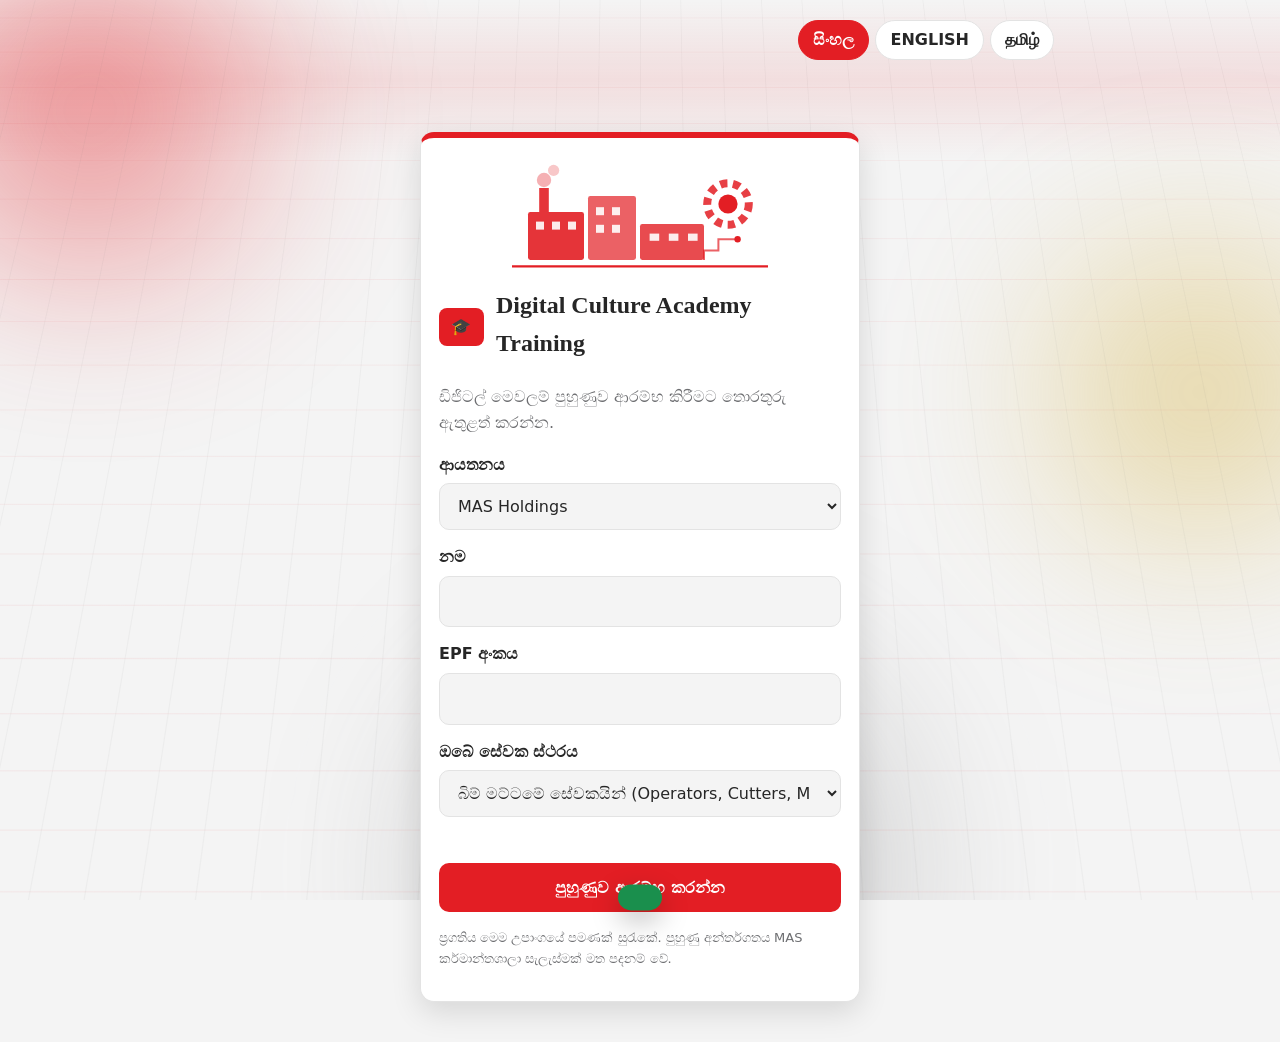
==== commit 3b7804f3: "Add files via upload" ====
--- a/index.html
+++ b/index.html
@@ -181,6 +181,28 @@
 .chips button:hover{background:var(--red);color:#fff;border-color:var(--red);transform:translateY(-2px)}
 .ai-input{display:flex;gap:8px}
 .ai-input input{flex:1}
+.ai-status{display:flex;align-items:center;gap:8px;font-size:12px;font-weight:600;color:var(--mu);padding:8px 12px;background:var(--bg);border-radius:8px;margin-bottom:10px;border:1px solid var(--bd)}
+.ai-status i{width:8px;height:8px;border-radius:50%;background:var(--ok);box-shadow:0 0 8px var(--ok);animation:ldBlink 1.4s infinite;flex:none}
+.ai-status.thinking i{background:var(--gold);box-shadow:0 0 8px var(--gold);animation:ldBlink .6s infinite}
+@keyframes ldBlink{50%{opacity:.2}}
+.chat{max-height:420px;gap:12px}
+.msg{max-width:88%;line-height:1.65;word-wrap:break-word}
+.msg b{color:var(--red)}
+.msg.me b{color:#fff}
+.msg code{background:rgba(0,0,0,.08);padding:1px 6px;border-radius:4px;font-family:Consolas,monospace;font-size:13px;color:var(--red)}
+.msg .ai-src{display:block;font-size:11px;color:var(--mu);margin-top:8px;padding-top:8px;border-top:1px dashed var(--bd)}
+.msg ul.ai-steps{padding-left:18px;margin:6px 0 0}
+.msg ul.ai-steps li{margin:3px 0;font-size:13.5px}
+.msg .ai-typing-dots{display:inline-flex;gap:4px;padding:4px 0}
+.msg .ai-typing-dots span{width:7px;height:7px;border-radius:50%;background:var(--mu);animation:taType 1.3s infinite}
+.msg .ai-typing-dots span:nth-child(2){animation-delay:.18s}
+.msg .ai-typing-dots span:nth-child(3){animation-delay:.36s}
+.msg .ai-related{display:flex;flex-wrap:wrap;gap:6px;margin-top:10px}
+.msg .ai-related button{font:inherit;font-size:11.5px;padding:5px 11px;border-radius:20px;border:1px solid var(--bd);background:var(--card);color:var(--tx);cursor:pointer;font-weight:600;transition:.15s}
+.msg .ai-related button:hover{background:var(--red);color:#fff;border-color:var(--red)}
+.ai-input{align-items:flex-end}
+.ai-input textarea{flex:1;min-height:44px;max-height:120px;padding:11px 13px;border:1px solid var(--bd);border-radius:10px;font:inherit;background:var(--bg);color:var(--tx);resize:none}
+.ai-foot{margin-top:8px;text-align:right;font-size:11.5px;color:var(--mu)}
 .stars{display:flex;gap:6px;margin:8px 0 4px}
 .stars button{background:none;border:0;font-size:28px;line-height:1;cursor:pointer;color:var(--bd);transition:transform .15s,color .15s;padding:0}
 .stars button.on{color:var(--gold);animation:pop .35s}
@@ -1518,17 +1540,20 @@
     <div class="card ai-card">
       <div class="ai-head">
         <div class="ai-ava"><span>🤖</span><i class="ping"></i></div>
-        <div>
+        <div style="flex:1">
           <h2 id="aiTitle"></h2>
           <div class="mu" id="aiSub" style="font-size:13.5px"></div>
         </div>
+        <button type="button" class="btn ghost" id="aiClear" style="padding:7px 12px;font-size:12px">⟳ New</button>
       </div>
+      <div class="ai-status" id="aiStatus"><i></i> <span>Ready</span></div>
       <div class="chat" id="chat"></div>
       <div class="chips" id="aiChips"></div>
       <div class="ai-input">
-        <input id="aiIn" autocomplete="off">
-        <button class="btn sm" id="aiSend">➤</button>
+        <textarea id="aiIn" rows="1" autocomplete="off"></textarea>
+        <button class="btn sm" id="aiSend" type="button">➤</button>
       </div>
+      <div class="ai-foot">⏎ Send · Shift+⏎ New line · Context memory active</div>
     </div>
 
     <div class="card" style="margin-top:14px">
@@ -1594,7 +1619,7 @@
 var I={
 si:{sub:'ඩිජිටල් මෙවලම් පුහුණුව ආරම්භ කිරීමට තොරතුරු ඇතුළත් කරන්න.',co:'ආයතනය',oth:'වෙනත් (නම ටයිප් කරන්න)',nm:'නම',ep:'EPF අංකය',ly:'ඔබේ සේවක ස්ථරය',go:'පුහුණුව ආරම්භ කරන්න',note:'ප්‍රගතිය මෙම උපාංගයේ පමණක් සුරැකේ. පුහුණු අන්තර්ගතය MAS කර්මාන්තශාලා සැලැස්මක් මත පදනම් වේ.',out:'ඉවත් වන්න',hi:'ආයුබෝවන්, ',prog:'මුළු ප්‍රගතිය',t1:'මෙවලම්',t2:'සැලැස්ම',t3:'දැනුම',t4:'සහතිකය',t5:'AI සහායක',t6:'විශ්ලේෂණ',star:'★ ප්‍රමුඛ',done:'සම්පූර්ණයි ✓',back:'← මෙවලම් වෙත',who:'කාටද',top:'පුහුණු විෂය මාලාව',fmt:'පුහුණු ආකෘතිය',tips:'අනුගමනය කළ යුතු උපදෙස්',kpi:'සාර්ථකත්ව මිනුම (KPI)',risk:'ඇයි වැදගත් / අවදානම',s1:'විෂය මාලාව සහ උපදෙස් කියවා තේරුම් ගත්තා',s2:'පුහුණු ආකෘතිය අනුව ප්‍රායෝගික අභ්‍යාසය කළා',s3:'ඉහත උපදෙස් දෛනික රාජකාරියේදී අනුගමනය කරන බවට පොරොන්දු වෙමි',ct:'සම්පූර්ණ කිරීමේ සහතිකය',cb1:'මෙයින් සහතික කරනුයේ:',cb2:'ඩිජිටල් මෙවලම් පුහුණුවේ තම ස්ථරයට අදාළ ප්‍රමුඛ මෙවලම් සාර්ථකව සම්පූර්ණ කළ බවයි.',cl:'ඔබේ ස්ථරයේ ★ ප්‍රමුඛ මෙවලම් සියල්ල 100% කළ විට සහතිකය ලැබේ. ඉතිරි: ',pr:'මුද්‍රණය / PDF ලෙස සුරකින්න',e1:'ආයතනයේ නම ඇතුළත් කරන්න.',e2:'කරුණාකර නම ඇතුළත් කරන්න.',e3:'EPF අංකය ඉලක්කම් 3–10 ක් විය යුතුය.',tn:'★ = ඔබේ ස්ථරයට ප්‍රමුඛ මෙවලම්. හැම මෙවලමකම: කරුණු ඉගෙන ගන්න, අභ්‍යාසය කරන්න, quiz එක නිවැරදිව පිළිතුරු දෙන්න.',sg:'සුභ පැතුම්! මෙම මෙවලමේ පුහුණුව සම්පූර්ණයි ✓',
  aiTitle:'AI පුහුණු සහායක',aiSub:'ඔබේ ප්‍රගතිය විශ්ලේෂණය කර පුද්ගලික ප්‍රතිපෝෂණ ලබා දෙයි',
- aiPh:'මොනවද දැනගන්න ඕන? (උදා: SAP, Andon, SharePoint)',
+ aiPh:'උදා: MIGO 101 සහ 122 අතර වෙනස මොකක්ද?',
  aiStart:'ඔබ තවම පුහුණුව ආරම්භ කර නැහැ. "මෙවලම්" ටැබයෙන් ඔබේ ස්ථරයට ප්‍රමුඛ ★ මෙවලමෙන් පටන් ගන්න. මම පියවරෙන් පියවර මඟ පෙන්වන්නම්.',
  aiProg:'ඔබේ සම්පූර්ණ ප්‍රගතිය {p}%. ඉතිරි ප්‍රමුඛ මෙවලම්: {l}. අද එකක් තෝරා පියවර 3 සම්පූර්ණ කර quiz එකට පිළිතුරු දෙන්න.',
  aiPerfect:'අපූරුයි! ප්‍රමුඛ මෙවලම් සියල්ලම සම්පූර්ණයි ({p}%). දැන් "සහතිකය" ටැබයෙන් සහතිකය බාගත කරගන්න පුළුවන්. මේ පුරුදු දිගටම රැක ගන්න!',
@@ -2170,8 +2195,194 @@
 }
 
 /* =========================================================
-   AI AGENT + EMPLOYEE FEEDBACK
+   AI COACH v2 + EMPLOYEE FEEDBACK
    ========================================================= */
+var KB={
+'sap-mm':{k:['material master','mm01','mm02','mm03','මාස්ටර්'],si:'Material Master එක SAP MM හි core master data. <b>MM01</b> = create, <b>MM02</b> = change, <b>MM03</b> = display. Views: Basic Data, Purchasing, MRP, Plant Stock, Accounting. Plant + Storage Location දෙකම අනිවාර්යයෙන් පුරවන්න.',en:'Material Master is core MM data. MM01/MM02/MM03 = create/change/display.',ta:'Material Master — MM01 create / MM02 change / MM03 display.',steps:['MM01 → Industry sector','Material Type (FERT/HALB/ROH)','Select views','Enter Plant + Storage Location','Save'],src:'SAP MM · Material Master',rel:['sap-bom','sap-mrp','sap-vendor']},
+'sap-vendor':{k:['vendor','supplier','xk01','xk02','බෙදාහරින්නා'],si:'Vendor Master: <b>XK01</b> (create), <b>XK02</b> (change), <b>XK03</b> (display). Company code + Purchasing org + Reconciliation account අනිවාර්යයි. Payment terms (N30) හරියට දෙන්න — නැත්නම් MIRO එකේ payment block එනවා.',en:'Vendor Master via XK01/XK02/XK03. Required: Company code, Purchasing org, Reconciliation account.',ta:'Vendor Master — XK01/02/03.',steps:['XK01 → Account group','Company code + Purchasing org','Address + Bank','Reconciliation account','Payment terms','Save'],src:'SAP MM · Vendor Master',rel:['sap-po','sap-miro']},
+'sap-po':{k:['purchase order','po','me21n','me22n','ඇණවුම'],si:'PO via <b>ME21N</b> (create), <b>ME22N</b> (change), <b>ME23N</b> (display). Vendor + Material + Qty + Delivery date + Price + Plant + Tax code අනිවාර්යයි. Release strategy එකට අනුව approve වෙනවා.',en:'PO via ME21N/ME22N/ME23N. Required: Vendor, Material, Qty, Delivery, Price, Plant, Tax code.',ta:'PO — ME21N/22N/23N.',steps:['ME21N → PO type NB','Vendor + Purchasing org','Line items','Plant + SLoc','Tax code','Save'],src:'SAP MM · Purchase Order',rel:['sap-grn','sap-miro']},
+'sap-grn':{k:['grn','goods receipt','migo','101','ලැබීම'],si:'GRN කරන්නේ <b>MIGO</b> එකෙන්, <b>Movement Type 101</b> භාවිතයෙන්. PO → items check ✓ → Save. Material Document එකක් සෑදේ. <code>MB51</code> එකෙන් verify කරන්න.',en:'GRN via MIGO → Movement 101. Enter PO → OK items → Save.',ta:'GRN — MIGO 101.',steps:['MIGO → A01 Goods Receipt','R01 PO → PO #','OK ✓ Items','Batch (if needed)','Delivery Note #','Save'],src:'SAP MM · MIGO 101',rel:['sap-miro','sap-mb51','sap-migo-102']},
+'sap-migo-102':{k:['102','gr reversal','reversal','ආපසු'],si:'MIGO <b>102</b> = GR reversal. 101 Material Doc # reference දෙන්න. Qty එකට වඩා reverse කරන්න බෑ. Stock අඩුවෙනවා + FI/CO reversal.',en:'MIGO 102 = GR reversal. Reference 101 Material Doc.',ta:'MIGO 102 = GR reversal.',steps:['MIGO → A02','R02 Material Doc','Reversal qty','Reason','Save'],src:'SAP MM · MIGO 102',rel:['sap-grn','sap-migo-122']},
+'sap-migo-122':{k:['122','return to vendor','rtv'],si:'Movement <b>122</b> = Return to Vendor. GRN (101) කළ stock ආපහු vendor ට. Reference: original PO + Material Doc.',en:'Movement 122 = Return to Vendor.',ta:'Movement 122 = RTV.',steps:['MIGO → A02','R02 Material Doc','Reason: RTV','Save'],src:'SAP MM · MIGO 122',rel:['sap-grn','sap-migo-102']},
+'sap-migo-261':{k:['261','gi','goods issue','production order'],si:'Movement <b>261</b> = GI to Production Order. Raw material කපා නිෂ්පාදනයට යවනකොට. Reference = Production Order #.',en:'Movement 261 = GI to Production Order.',ta:'Movement 261 = GI to production.',steps:['MIGO → A07','R08 Order → Prod Order','Check components','Save'],src:'SAP MM · MIGO 261',rel:['sap-prod-order','sap-cogi']},
+'sap-migo-551':{k:['551','scrap','waste','අපතේ'],si:'Movement <b>551</b> = Scrap. Defective stock waste එකට. Cost center charge — supervisor approval අනිවාර්යයි. Reason code දෙන්න.',en:'Movement 551 = Scrap. Charges cost center.',ta:'Movement 551 = Scrap.',steps:['MIGO → A07','R10 Others → 551','Material + Qty + Reason','Cost center','Save'],src:'SAP MM · MIGO 551',rel:['sap-physical-inv']},
+'sap-stock-transfer':{k:['stock transfer','311','301','mb1b'],si:'Stock transfer: <b>MB1B</b>. <b>311</b> = plant ඇතුළත SLoc අතර. <b>301</b> = plant අතර.',en:'Stock transfer via MB1B. 311 intra, 301 cross-plant.',ta:'Stock transfer — MB1B.',steps:['MB1B → Movement','From/To Plant/SLoc','Material + Qty','Save'],src:'SAP MM · MB1B',rel:['sap-mb52','sap-mmbe']},
+'sap-miro':{k:['invoice','miro','bill','ඉන්වොයිස්'],si:'Invoice <b>MIRO</b>. 3-way match: PO ↔ GRN ↔ Invoice. Mismatch → block. Tax + reference අනිවාර්යයි.',en:'Invoice via MIRO. 3-way match: PO ↔ GRN ↔ Invoice.',ta:'Invoice — MIRO.',steps:['MIRO → Invoice date','Reference','PO number → Enter','Compare GRN','Tax code','Save'],src:'SAP MM · MIRO',rel:['sap-grn','sap-po','sap-miro-block']},
+'sap-miro-block':{k:['blocked invoice','mrbr','payment block'],si:'Blocked invoice resolve <b>MRBR</b> එකෙන්. Reason බලන්න: qty variance / price variance / GR missing. Fix කරලා release කරන්න.',en:'Resolve blocked invoices via MRBR.',ta:'MRBR — blocked invoice.',steps:['MRBR → select','Display reason','Fix','Release'],src:'SAP MM · MRBR',rel:['sap-miro','sap-grn']},
+'sap-mrp':{k:['mrp','md01','md02','md04','planning'],si:'MRP: <b>MD01</b> (plant), <b>MD02</b> (material), <b>MD04</b> (stock list). Clean data ඕන: BOM, Routing, Lead time, Safety stock.',en:'MRP: MD01/MD02/MD04. Clean data needed.',ta:'MRP — MD01/02/04.',steps:['MD04 → exceptions','Check BOM','MD01/MD02 run','MD05 MRP list'],src:'SAP PP · MRP',rel:['sap-bom','sap-prod-order']},
+'sap-bom':{k:['bom','cs01','cs02','cs03'],si:'BOM: <b>CS01</b> (create), <b>CS02</b> (change), <b>CS03</b> (display). Header material + Plant + Usage (1=production).',en:'BOM via CS01/CS02/CS03.',ta:'BOM — CS01/02/03.',steps:['CS01 → Material + Plant','Usage 1','Components: Material/Qty','Item category L','Save'],src:'SAP PP · BOM',rel:['sap-mrp','sap-routing']},
+'sap-prod-order':{k:['production order','co01','co02'],si:'Production Order: <b>CO01</b> (create), <b>CO02</b> (change). Release කළාට පස්සේ GI කරන්න පුළුවන්.',en:'Prod Order via CO01/CO02. Release before GI.',ta:'Prod Order — CO01/02.',steps:['CO01 → Material + Qty + Dates','Release','Print shop papers'],src:'SAP PP · CO01',rel:['sap-migo-261','sap-co11n']},
+'sap-co11n':{k:['co11n','co15','confirmation'],si:'Order confirmation: <b>CO11N</b> / <b>CO15</b>. Yield + scrap + labor. Confirm කළාම auto-GI (backflush).',en:'Confirm via CO11N/CO15.',ta:'Confirmation — CO11N.',steps:['CO11N → Order','Operation + Yield + Scrap','Labor','Post'],src:'SAP PP · CO11N',rel:['sap-prod-order','sap-cogi']},
+'sap-mb51':{k:['mb51','material document','doc list'],si:'<b>MB51</b> = Material Document List. Movement type + date + material filter කරන්න.',en:'MB51 = Material Document List.',ta:'MB51 — material doc list.',steps:['MB51 → filters','Execute','Export'],src:'SAP MM · MB51',rel:['sap-grn','sap-mb52']},
+'sap-mb52':{k:['mb52','stock','inventory','තොග'],si:'<b>MB52</b> = SLoc stock. <b>MB5L</b> = value. <b>MMBE</b> = single material.',en:'MB52/MMBE stock reports.',ta:'MB52 — stock.',steps:['MB52 → Material + Plant','Execute'],src:'SAP MM · MB52',rel:['sap-mmbe']},
+'sap-mmbe':{k:['mmbe','stock overview'],si:'<b>MMBE</b> = single material stock. Unrestricted / QI / blocked / in-transit එකවර බලන්න.',en:'MMBE = single material stock view.',ta:'MMBE — stock view.',steps:['MMBE → Material + Plant','Execute'],src:'SAP MM · MMBE',rel:['sap-mb52']},
+'sap-qa32':{k:['qa32','qm','inspection lot'],si:'Inspection Lot <b>QA32</b>. QA11 = results, QA32 = worklist. UD එකෙන් stock release/block.',en:'QA32 = inspection lot worklist.',ta:'QA32 — inspection lot.',steps:['QA32 → Lot #','QA11 Results','UD → release'],src:'SAP QM · QA32',rel:['sap-grn']},
+'sap-physical-inv':{k:['physical inventory','mi01','mi04','mi07'],si:'PI: <b>MI01</b> (create) → <b>MI04</b> (count) → <b>MI07</b> (post). Large variance → recount.',en:'PI: MI01 → MI04 → MI07.',ta:'PI — MI01/04/07.',steps:['MI01 → Materials','MI04 → count','MI07 → post'],src:'SAP MM · Physical Inventory',rel:['sap-migo-551']},
+'sap-cogi':{k:['cogi','backflush error','err'],si:'<b>COGI</b> = auto-GI errors. Reason: stock shortage / batch missing / QI stock. Fix → Post.',en:'COGI = backflush error worklist.',ta:'COGI — backflush errors.',steps:['COGI → plant + date','Open error','Fix reason','Post'],src:'SAP PP · COGI',rel:['sap-co11n','sap-error-stock']},
+'sap-error-postperiod':{k:['posting period','period not open','ob52'],si:'"Posting period not open" — accounting period closed. <b>OB52</b> check කරන්න හෝ posting date වෙනස් කරන්න.',en:'"Posting period not open" — check OB52.',ta:'"Posting period not open" — OB52.',steps:['Check posting date','OB52 → open periods','Adjust date','Retry'],src:'SAP FI · OB52',rel:['sap-miro','sap-grn']},
+'sap-error-materialplant':{k:['material not maintained','m7 021','plant'],si:'"Material not maintained for plant" — MM01 එකෙන් existing material එකට new plant extend කරන්න.',en:'Material not maintained for plant — MM01 extend.',ta:'MM01 extend to plant.',steps:['MM01 → existing material','New Plant','Select views','Save'],src:'SAP MM · MM01 extend',rel:['sap-mm','sap-error-stock']},
+'sap-error-stock':{k:['stock not available','negative stock','shortage'],si:'"Stock not available" — <b>MMBE</b> එකෙන් unrestricted / QI / blocked බලන්න. Batch වෙනස් කරන්න, alternate material, GRN earlier, MB1B correction.',en:'"Stock not available" — check MMBE.',ta:'Stock shortage — MMBE.',steps:['MMBE check','Batch change','Alt material','MB1B correction'],src:'SAP MM · MMBE',rel:['sap-mmbe','sap-cogi']},
+'sap-error-batch':{k:['batch required','batch missing'],si:'"Batch required" — material batch-managed. MM03 → Plant Stock check කරන්න. MIGO/MB1B එකේ batch # දෙන්න.',en:'Batch required — enter batch in MIGO.',ta:'Batch required.',steps:['MM03 verify','Get batch #','Enter in MIGO'],src:'SAP MM · Batch',rel:['sap-grn']},
+'oracle-leave':{k:['leave','oracle','hcm','absence','නිවාඩු'],si:'Oracle HCM leave: <b>Me → Absences → Add</b>. Balance බලන්න → Plan + Type → Dates → Submit. Approver approve කරනකොට confirm.',en:'Leave: Me → Absences → Add → Plan/Type → Submit → Approver.',ta:'Me → Absences → Add.',steps:['Sign in → Me → Absences','+ Add → Plan + Type','Dates + Reason','Submit'],src:'Oracle Cloud HCM · Absences',rel:['oracle-approve','oracle-payslip']},
+'oracle-approve':{k:['approve','worklist','manager'],si:'Approver Worklist (Me → Worklist). SLA 24h. Reject කරනකොට reason comment අනිවාර්යයි.',en:'Approvers: Me → Worklist. SLA 24h.',ta:'Worklist — 24h.',steps:['Me → Worklist','Review','Approve / Reject + comment'],src:'Oracle HCM · MSS',rel:['oracle-leave']},
+'oracle-payslip':{k:['payslip','pay','salary','වැටුප'],si:'Payslip: <b>Me → Pay → Payslips</b>. Discrepancy → HR Payroll within 7 days.',en:'Payslip: Me → Pay → Payslips.',ta:'Payslip: Me → Pay.',steps:['Me → Pay → Payslips','PDF download','Discrepancy → HR'],src:'Oracle HCM · Payroll',rel:['hris-payroll']},
+'andon-howto':{k:['andon','line stop','red button','help','signal'],si:'Andon = Jidoka core tool. ඕනෑම associate කෙනෙකුට line stop කරන්න අයිතිය තියෙනවා. Signal → TL 30–90s → escalation (L2: 2 min, L3: 5–10 min). <b>බොත්තම එබූ අයෙකුට දොස් කියන්න එපා — අගය කරන්න.</b>',en:'Andon is Jidoka tool. Any associate can stop. Signal → TL 30–90s. Never blame the presser.',ta:'Andon — Jidoka.',steps:['Identify issue','Press Andon','State issue','Wait for TL','Verify → Reset'],src:'MAS · Andon',rel:['andon-rca']},
+'andon-rca':{k:['rca','root cause','5 why','fishbone'],si:'Andon RCA = 5-Why / Fishbone / 8D. Fix කරලා RCA සටහන් නොකර reset කරන්න එපා. KPI: SRT අඩු කරනවා + repeat 0.',en:'Andon RCA: 5-Why / Fishbone / 8D.',ta:'Andon RCA — 5-Why.',steps:['Log issue','5-Why','Root cause','Countermeasure','Confirm'],src:'MAS · Andon RCA',rel:['andon-howto']},
+'3d-clo':{k:['clo','3d','virtual','sample'],si:'CLO3D / Browzwear / Optitex — virtual sampling. MAS Scan Hub සත්‍ය fabric data load කරන්න. Sign-off version එක විතරක් production යවන්න.',en:'CLO3D/Browzwear. Use Scan Hub data. Only sign-off version to production.',ta:'CLO3D/Browzwear.',steps:['Load fabric (Scan Hub)','Build 3D','Simulate','Annotate CLO-SET','Sign-off → production'],src:'MAS · 3D',rel:['3d-scanhub']},
+'3d-scanhub':{k:['scan hub','fabric','stretch'],si:'MAS Scan Hub = fabric digital twin. Generic settings වෙනුවට Scan Hub data accuracy වැඩි කරයි.',en:'Scan Hub = fabric digital twin.',ta:'Scan Hub.',steps:['Send swatch','Get properties','Import CLO','Simulate'],src:'MAS · Scan Hub',rel:['3d-clo']},
+'sp-link':{k:['sharepoint','link','share','permission'],si:'"Anyone with the link" use කරන්න එපා. Specific people + View/Edit. Email attachment වෙනුවට link.',en:'Never use "Anyone with the link".',ta:'Specific people only.',steps:['Right-click → Share','Specific people','Permission','Expiry'],src:'SharePoint',rel:['sp-version']},
+'sp-version':{k:['version','history','check out'],si:'SOP/Tech Pack edit — Check Out + Check In. Version history restore කරන්න.',en:'Check out/in + version history.',ta:'Check out/in.',steps:['Check out','Edit','Check in','Restore old version'],src:'SharePoint',rel:['sp-link']},
+'hris-payroll':{k:['payroll','epf','etf','apit','hris'],si:'Payroll: attendance + OT + EPF (8/12) + ETF (3) + APIT. Segregation of duties අනිවාර්යයි.',en:'Payroll: EPF/ETF/APIT. Segregation of duties.',ta:'Payroll — EPF/ETF/APIT.',steps:['Verify attendance','Legal Employer','Deductions','Approval','Release'],src:'HRIS · Payroll',rel:['oracle-payslip']},
+'ai-prompt':{k:['prompt','ai','chatgpt','copilot'],si:'හොඳ prompt = <b>Role + Context + Task + Constraints + Format</b>. Enterprise AI (Copilot) පමණක්.',en:'Prompt = Role + Context + Task + Constraints + Format.',ta:'Prompt structure.',steps:['Role','Context','Task','Constraints','Format'],src:'MAS · AI Prompting',rel:['ai-security','ai-verify']},
+'ai-security':{k:['ai security','confidential','brand ip','pii'],si:'Public AI වලට නොදාන්න: unreleased designs, Tech Packs, pricing, Scan Hub data, employee PII. Enterprise Copilot / MAS internal LLM පමණක්.',en:'Never paste brand IP/PII into public AI.',ta:'Enterprise AI only.',steps:['Classify data','Enterprise AI','Redact PII','Log if unsure'],src:'MAS · AI Security',rel:['ai-prompt','ai-verify']},
+'ai-verify':{k:['verify','hallucination','human in loop'],si:'AI output verify නොකර use කරන්න එපා. Human-in-the-loop අනිවාර්යයි. Numbers, sources, compliance check කරන්න.',en:'Always verify AI output.',ta:'Verify AI output.',steps:['Read critically','Cross-check','Verify sources','Compliance','Human approval'],src:'MAS · AI Verify',rel:['ai-prompt','ai-security']},
+'dash-huddle':{k:['dashboard','huddle','power bi','mes'],si:'Hourly dashboard = decision tool. Data entry පැයෙන් පැය. Huddle: target vs actual, DHU, WIP, downtime.',en:'Hourly dashboard. Huddle review.',ta:'Hourly dashboard.',steps:['Enter hourly','Huddle review','Bottleneck','Action owner'],src:'MAS · Dashboard',rel:['dash-kpi']},
+'dash-kpi':{k:['kpi','dhu','wip','oee'],si:'KPIs: <b>DHU</b> = Defects per Hundred Units. <b>WIP</b> = Work In Progress. <b>OEE</b> = A×P×Q.',en:'KPIs: DHU, WIP, OEE.',ta:'KPIs: DHU, WIP, OEE.',steps:['Compare actual vs target','DHU limit','WIP balance','Downtime RCA'],src:'MAS · KPI',rel:['dash-huddle']},
+'__greeting':{k:['hi','hello','hey','ayubowan','හායි'],si:'ආයුබෝවන්! මම ඔබේ AI Training Coach. SAP, Oracle HCM, Andon, 3D, SharePoint, HRIS, AI, Dashboard — ඕනෑම topic එකක් අහන්න.',en:'Hello! Ask anything about SAP, Oracle, Andon, 3D, SharePoint, HRIS, AI.',ta:'Hello! Ask anything.',steps:[],src:'',rel:['sap-grn','andon-howto','ai-prompt']},
+'__thanks':{k:['thanks','thank you','ස්තූතියි'],si:'සතුටුයි! තව ප්‍රශ්නයක් තියෙනවා නම් අහන්න.',en:'Happy to help!',ta:'Happy to help!',steps:[],src:'',rel:['sap-grn','dash-huddle']}
+};
+
+var aiBusy=false,aiLast=null;
+function aiEsc(s){return String(s==null?'':s).replace(/[&<>"']/g,function(c){return {'&':'&amp;','<':'&lt;','>':'&gt;','"':'&quot;',"'":'&#39;'}[c]})}
+function aiLang(txt){if(/[\u0D80-\u0DFF]/.test(txt))return 'si';if(/[\u0B80-\u0BFF]/.test(txt))return 'ta';return S.lang}
+function aiNorm(s){return (s||'').toLowerCase().replace(/[^\w\s\u0D80-\u0DFF\u0B80-\u0BFF]/g,' ')}
+function aiToks(s){return aiNorm(s).split(/\s+/).filter(function(w){return w.length>1})}
+
+function aiStatus(kind,msg){
+  var st=document.getElementById('aiStatus');if(!st)return;
+  st.className='ai-status'+(kind?' '+kind:'');
+  st.innerHTML='<i></i> <span>'+msg+'</span>';
+}
+
+function aiAddMsg(who,html,src,related){
+  var chat=document.getElementById('chat');
+  var w=document.createElement('div');w.className='msg '+who;
+  w.innerHTML=html+(src?'<span class="ai-src">📖 '+aiEsc(src)+'</span>':'');
+  if(related&&related.length){
+    var rel=document.createElement('div');rel.className='ai-related';
+    related.forEach(function(id){
+      var e=KB[id];if(!e||id.indexOf('__')===0)return;
+      var b=document.createElement('button');b.type='button';b.textContent='↳ '+(e.src||id);
+      b.onclick=function(){aiAnswerId(id,e.src||id)};
+      rel.appendChild(b);
+    });
+    if(rel.children.length)w.appendChild(rel);
+  }
+  chat.appendChild(w);chat.scrollTop=chat.scrollHeight;
+  return w;
+}
+function aiTypingBubble(){
+  var chat=document.getElementById('chat');
+  var w=document.createElement('div');w.className='msg ai';
+  w.innerHTML='<span class="ai-typing-dots"><span></span><span></span><span></span></span>';
+  chat.appendChild(w);chat.scrollTop=chat.scrollHeight;return w;
+}
+
+function aiScore(text,e){
+  var tk=aiToks(text),n=aiNorm(text),s=0;
+  e.k.forEach(function(kw){
+    kw=kw.toLowerCase();
+    if(tk.indexOf(kw)>=0)s+=5;
+    else if((kw.length>=4||kw.indexOf(' ')>=0)&&n.indexOf(kw)>=0)s+=(kw.indexOf(' ')>=0?8:4);
+    else if(kw.length>=4&&tk.some(function(t){return t.length>=4&&(t.indexOf(kw)>=0||kw.indexOf(t)>=0)}))s+=2;
+  });
+  return s;
+}
+function aiFindAll(text){
+  var out=[];
+  for(var id in KB){if(id.indexOf('__')===0)continue;var s=aiScore(text,KB[id]);if(s>=2)out.push({id:id,s:s})}
+  out.sort(function(a,b){return b.s-a.s});
+  return out;
+}
+function aiIntent(t){
+  t=aiNorm(t);
+  if(/\b(vs|versus|difference|compare)\b|වෙනස|வித்தியாசம்/.test(t))return 'compare';
+  if(/\b(error|issue|problem|fail|fix|blocked)\b|ගැටලු|දෝෂ|பிழை/.test(t))return 'trouble';
+  if(/\b(how|steps|procedure|create|post)\b|කොහොම|පියවර|எப்படி/.test(t))return 'howto';
+  if(/\b(why)\b|ඇයි|ஏன்/.test(t))return 'why';
+  return 'general';
+}
+function aiBuild(id,lang,intent){
+  var e=KB[id];if(!e)return null;
+  var body=e[lang]||e.si||e.en||'';
+  if(e.steps&&e.steps.length&&(intent==='howto'||intent==='general'||intent==='trouble'))
+    body+='<ul class="ai-steps">'+e.steps.map(function(s){return '<li>'+s+'</li>'}).join('')+'</ul>';
+  return {html:body,src:e.src||'',related:e.rel||[]};
+}
+function aiCompose(text){
+  var lang=aiLang(text),low=aiNorm(text);
+  if(/(^|\s)(progress|certif\w*)(\s|$)/.test(low)||/ප්‍රගති|සහතික|முன்னேற்ற|சான்றிதழ்/.test(text))
+    return {html:aiEsc(aiInsight()),src:'',related:[]};
+  if(/^\s*(hi|hello|hey|ayubowan)\b|^\s*හායි|^\s*ආයුබෝවන්/i.test(text))return aiBuild('__greeting',lang,'general');
+  if(/\b(thanks|thank you)\b|ස්තූතියි|நன்றி/i.test(text))return aiBuild('__thanks',lang,'general');
+  var intent=aiIntent(text),hits=aiFindAll(text);
+  if(!hits.length&&aiLast&&/^\s*(and|then|why|more)\b|^\s*(එතකොට|ඇයි|තව)/i.test(text))hits=[{id:aiLast,s:5}];
+  if(hits.length){
+    if(intent==='compare'){
+      var top=hits.filter(function(h){return h.s>=5}).slice(0,3);
+      if(top.length>=2){
+        aiLast=top[0].id;
+        var html='',rel=[];
+        top.forEach(function(h,i){
+          var e=KB[h.id];
+          html+=(i?'<hr style="border:0;border-top:1px dashed var(--bd);margin:10px 0">':'')+'<b>'+aiEsc(e.src||h.id)+'</b><br>'+(e[lang]||e.si||e.en||'');
+          rel=rel.concat(e.rel||[]);
+        });
+        return {html:html,src:'',related:rel.filter(function(x,i){return rel.indexOf(x)===i}).slice(0,4)};
+      }
+    }
+    aiLast=hits[0].id;
+    return aiBuild(hits[0].id,lang,intent);
+  }
+  var nf={
+    si:'🤔 මට ඒ ගැන නිශ්චිත පිළිතුරක් නැහැ. T-code එකක් හෝ system නමක් එකතු කර නැවත අහන්න.<br><br>උදා: <i>"MIGO 101 error"</i>, <i>"Andon escalation"</i>, <i>"SAP MRP settings"</i>',
+    en:'🤔 I do not have a specific answer for that. Add a T-code or system name and ask again.<br><br>e.g. <i>"MIGO 101 error"</i>, <i>"Andon escalation"</i>, <i>"SAP MRP settings"</i>',
+    ta:'🤔 அதற்கு குறிப்பிட்ட பதில் என்னிடம் இல்லை. T-code அல்லது அமைப்பின் பெயரைச் சேர்த்து மீண்டும் கேளுங்கள்.'
+  };
+  return {html:nf[lang]||nf.si,src:'',related:['sap-grn','sap-miro','sap-error-stock','andon-howto','ai-prompt']};
+}
+
+function aiInsight(){
+  var n=totalDone(),pct=Math.round(n/T.length*100);
+  var pr=PRI[S.ly]||[];
+  var miss=pr.filter(function(i){return !isDone(i)});
+  if(n===0)return t('aiStart');
+  if(miss.length===0)return t('aiPerfect').replace('{p}',pct);
+  return t('aiProg').replace('{p}',pct).replace('{l}',miss.map(function(i){return T[i].n}).join(', '));
+}
+
+function aiRespond(getReply){
+  aiBusy=true;
+  aiStatus('thinking','Thinking…');
+  var tb=aiTypingBubble();
+  setTimeout(function(){
+    tb.remove();
+    try{var r=getReply();aiAddMsg('ai',r.html,r.src,r.related)}
+    catch(err){aiAddMsg('ai','⚠️ Error. Please try again.',null,['sap-grn'])}
+    aiStatus('','Ready · context memory active');
+    aiBusy=false;
+  },350+Math.random()*450);
+}
+function aiAsk(text){
+  text=(text||'').trim();if(!text||aiBusy)return;
+  aiAddMsg('me',aiEsc(text));
+  aiRespond(function(){return aiCompose(text)});
+}
+function aiAnswerId(id,label){
+  if(aiBusy)return;
+  aiAddMsg('me',aiEsc(label));
+  aiLast=id;
+  aiRespond(function(){return aiBuild(id,S.lang,'howto')});
+}
+/* kept for the feedback form + chips: aiSay(text,true)=ask, aiSay(text,false)=coach note */
+function aiSay(text,isUser){
+  if(isUser){aiAsk(text)}
+  else{aiAddMsg('ai',aiEsc(text))}
+}
+function aiGreet(){
+  aiAddMsg('ai','👋 '+aiEsc(aiInsight())+'<br><br>'+(S.lang==='en'?'Ask me anything about <b>SAP, Oracle HCM, Andon, 3D, SharePoint, HRIS, AI or the Dashboard</b>. Follow-up questions work too.':S.lang==='ta'?'<b>SAP, Oracle HCM, Andon, 3D, SharePoint, HRIS, AI, Dashboard</b> பற்றி எதையும் கேளுங்கள்.':'<b>SAP, Oracle HCM, Andon, 3D, SharePoint, HRIS, AI, Dashboard</b> ගැන ඕනෑම දෙයක් අහන්න. Follow-up ප්‍රශ්නත් අහන්න පුළුවන්.'),null,['sap-grn','sap-miro','andon-howto','ai-security']);
+}
+
 function renderAI(){
   document.getElementById('aiTitle').textContent=t('aiTitle');
   document.getElementById('aiSub').textContent=t('aiSub');
@@ -2184,89 +2395,44 @@
 
   var cat=document.getElementById('fbCat');
   if(!cat.options.length){
-    t('fbCatO').forEach(function(v,i){
+    t('fbCatO').forEach(function(v){
       var o=document.createElement('option');o.value=v;o.textContent=v;cat.appendChild(o);
     });
   }
 
   var chips=document.getElementById('aiChips');
   chips.innerHTML='';
-  ['Digital Floor Dashboard','Andon System','SAP System','SharePoint','3D Digital Co-creation','AI Prompting'].forEach(function(n){
-    var b=document.createElement('button');b.textContent=n;
-    b.onclick=function(){aiSay(n,true)};
+  ['MIGO 101 vs 122?','Andon escalation?','SAP MRP','Oracle leave','AI security','SAP error fix','Digital Floor Dashboard','SharePoint'].forEach(function(n){
+    var b=document.createElement('button');b.type='button';b.textContent=n;
+    b.onclick=function(){aiAsk(n)};
     chips.appendChild(b);
   });
 
   var chat=document.getElementById('chat');
   if(!chat.dataset.init){
     chat.dataset.init='1';
-    aiSay(aiInsight(),false,true);
+    chat.innerHTML='';
+    aiLast=null;
+    aiGreet();
+    aiStatus('','Ready · SAP, Oracle, Andon ගැන ඕනෑම ප්‍රශ්නයක් අහන්න');
   }
   renderFbList();
-}
-
-function aiInsight(){
-  var n=totalDone(),pct=Math.round(n/T.length*100);
-  var pr=PRI[S.ly]||[];
-  var miss=pr.filter(function(i){return !isDone(i)});
-  if(n===0)return t('aiStart');
-  if(miss.length===0)return t('aiPerfect').replace('{p}',pct);
-  return t('aiProg').replace('{p}',pct).replace('{l}',miss.map(function(i){return T[i].n}).join(', '));
-}
-
-function aiSay(text,isUser,silent){
-  var chat=document.getElementById('chat');
-  if(isUser){
-    var me=document.createElement('div');me.className='msg me';me.textContent=text;
-    chat.appendChild(me);chat.scrollTop=chat.scrollHeight;
-  }
-  var typing=document.createElement('div');
-  typing.className='msg ai';
-  typing.innerHTML='<span class="dot"></span><span class="dot"></span><span class="dot"></span>';
-  chat.appendChild(typing);chat.scrollTop=chat.scrollHeight;
-
-  setTimeout(function(){
-    typing.remove();
-    var r=document.createElement('div');r.className='msg ai';
-    r.textContent=isUser?aiReply(text):text;
-    chat.appendChild(r);chat.scrollTop=chat.scrollHeight;
-  },isUser?800:350);
-}
-
-function aiReply(q){
-  var s=q.toLowerCase();
-  var map=[
-    {k:['dashboard','floor','dhu','wip','power bi'],i:0},
-    {k:['oracle','hcm','kiosk','leave','payslip','නිවාඩු'],i:1},
-    {k:['andon','rca','jidoka','signal','srt'],i:2},
-    {k:['3d','clo','browzwear','optitex','scan hub','pattern'],i:3},
-    {k:['sap','grn','mrp','bom','mm','pp','qm'],i:4},
-    {k:['hris','payroll','epf','etf','apit','biometric'],i:5},
-    {k:['sharepoint','version','sop','document','library'],i:6},
-    {k:['ai','prompt','copilot','pii','brand ip'],i:7}
-  ];
-  for(var m=0;m<map.length;m++){
-    for(var j=0;j<map[m].k.length;j++){
-      if(s.indexOf(map[m].k[j])>=0){
-        var i=map[m].i;
-        var tips=S.lang!=='en'?(TIPS_SI[i]||T[i].tips):(E[i].tips||T[i].tips);
-        return T[i].i+' '+T[i].n+' — '+tips[0]+(tips[1]?'\n\n• '+tips[1]:'');
-      }
-    }
-  }
-  if(s.indexOf('progress')>=0||s.indexOf('ප්‍රගති')>=0||s.indexOf('முன்னேற்ற')>=0)return aiInsight();
-  if(s.indexOf('certif')>=0||s.indexOf('සහතික')>=0)return t('aiPerfect').replace('{p}',Math.round(totalDone()/T.length*100));
-  return t('aiNotFound');
 }
 
 document.getElementById('aiSend').onclick=function(){
   var inp=document.getElementById('aiIn');
   var v=inp.value.trim();if(!v)return;
-  inp.value='';aiSay(v,true);
+  inp.value='';inp.style.height='auto';aiAsk(v);
 };
+document.getElementById('aiIn').addEventListener('input',function(){
+  this.style.height='auto';this.style.height=Math.min(this.scrollHeight,120)+'px';
+});
 document.getElementById('aiIn').addEventListener('keydown',function(e){
-  if(e.key==='Enter'){e.preventDefault();document.getElementById('aiSend').click()}
+  if(e.key==='Enter'&&!e.shiftKey){e.preventDefault();document.getElementById('aiSend').click()}
 });
+document.getElementById('aiClear').onclick=function(){
+  var chat=document.getElementById('chat');chat.dataset.init='';renderAI();
+};
 
 /* ---- feedback form ---- */
 document.querySelectorAll('#fbStars button').forEach(function(b){
